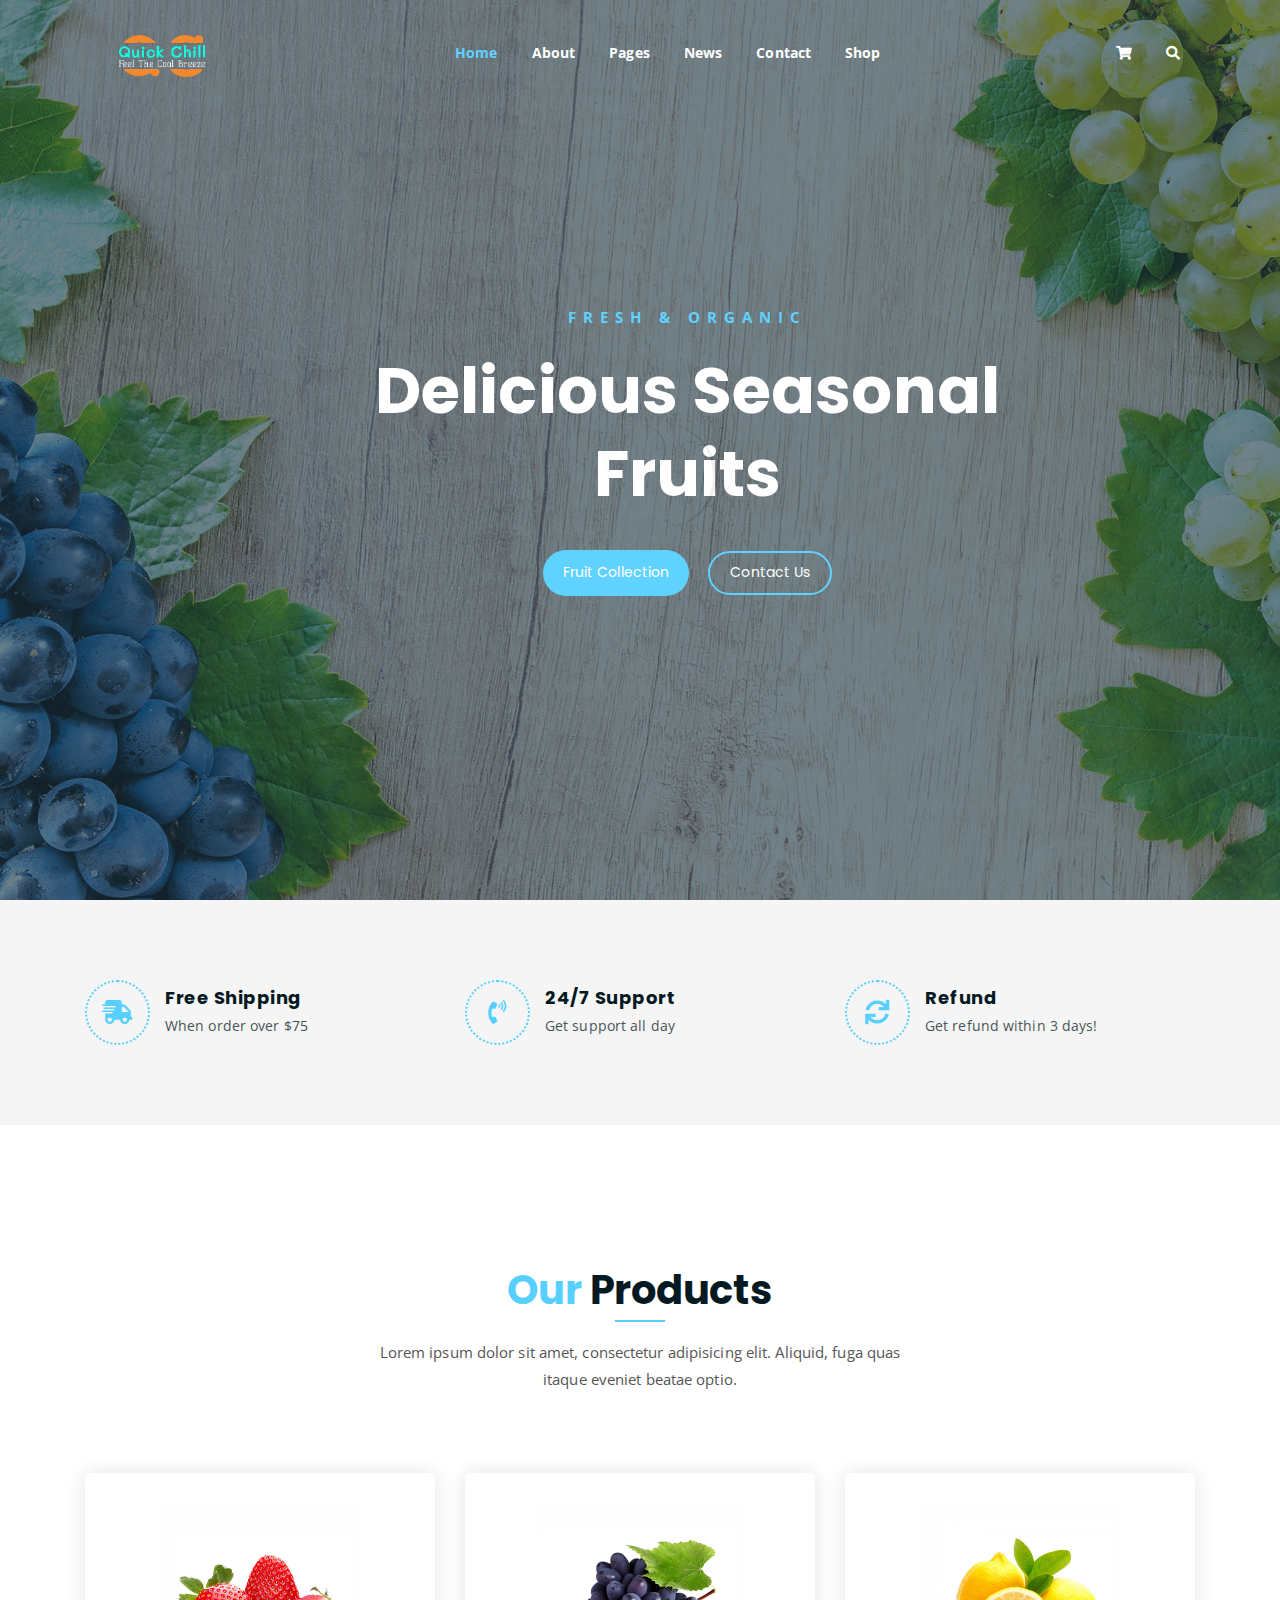
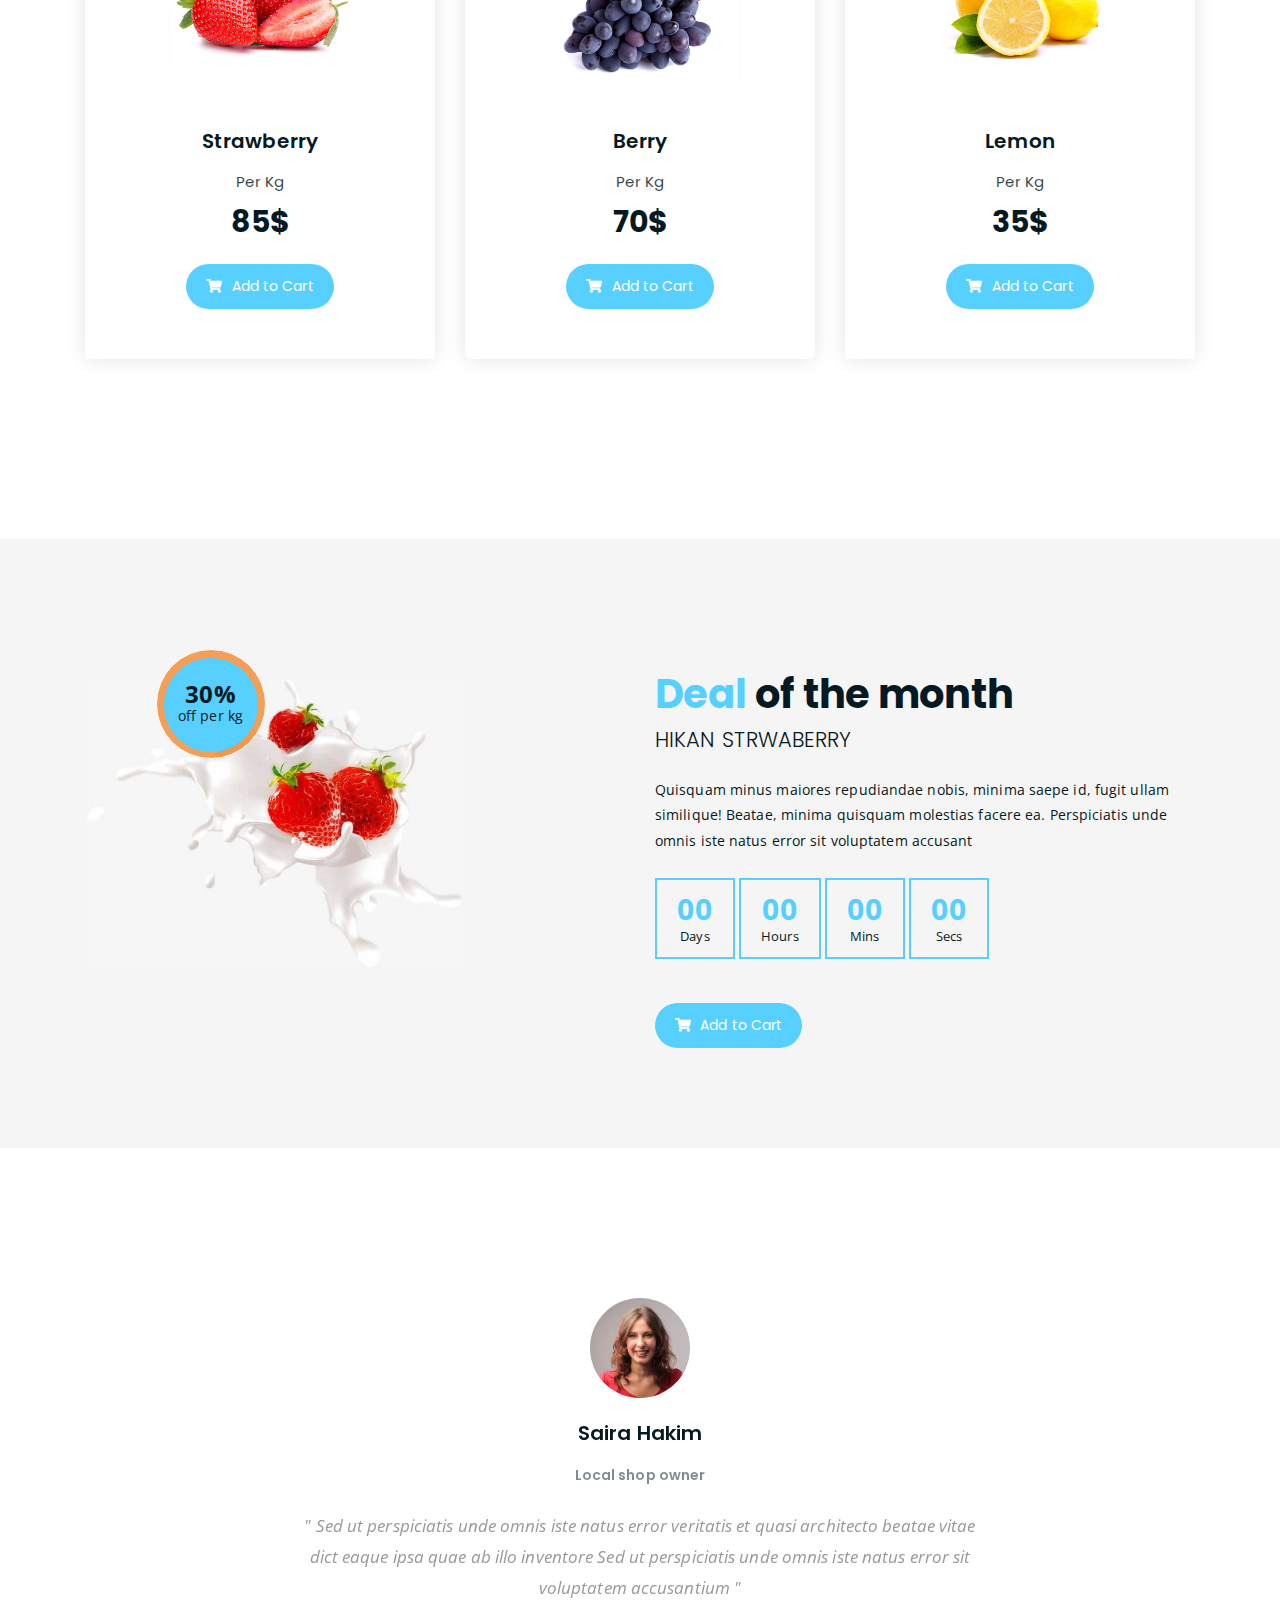
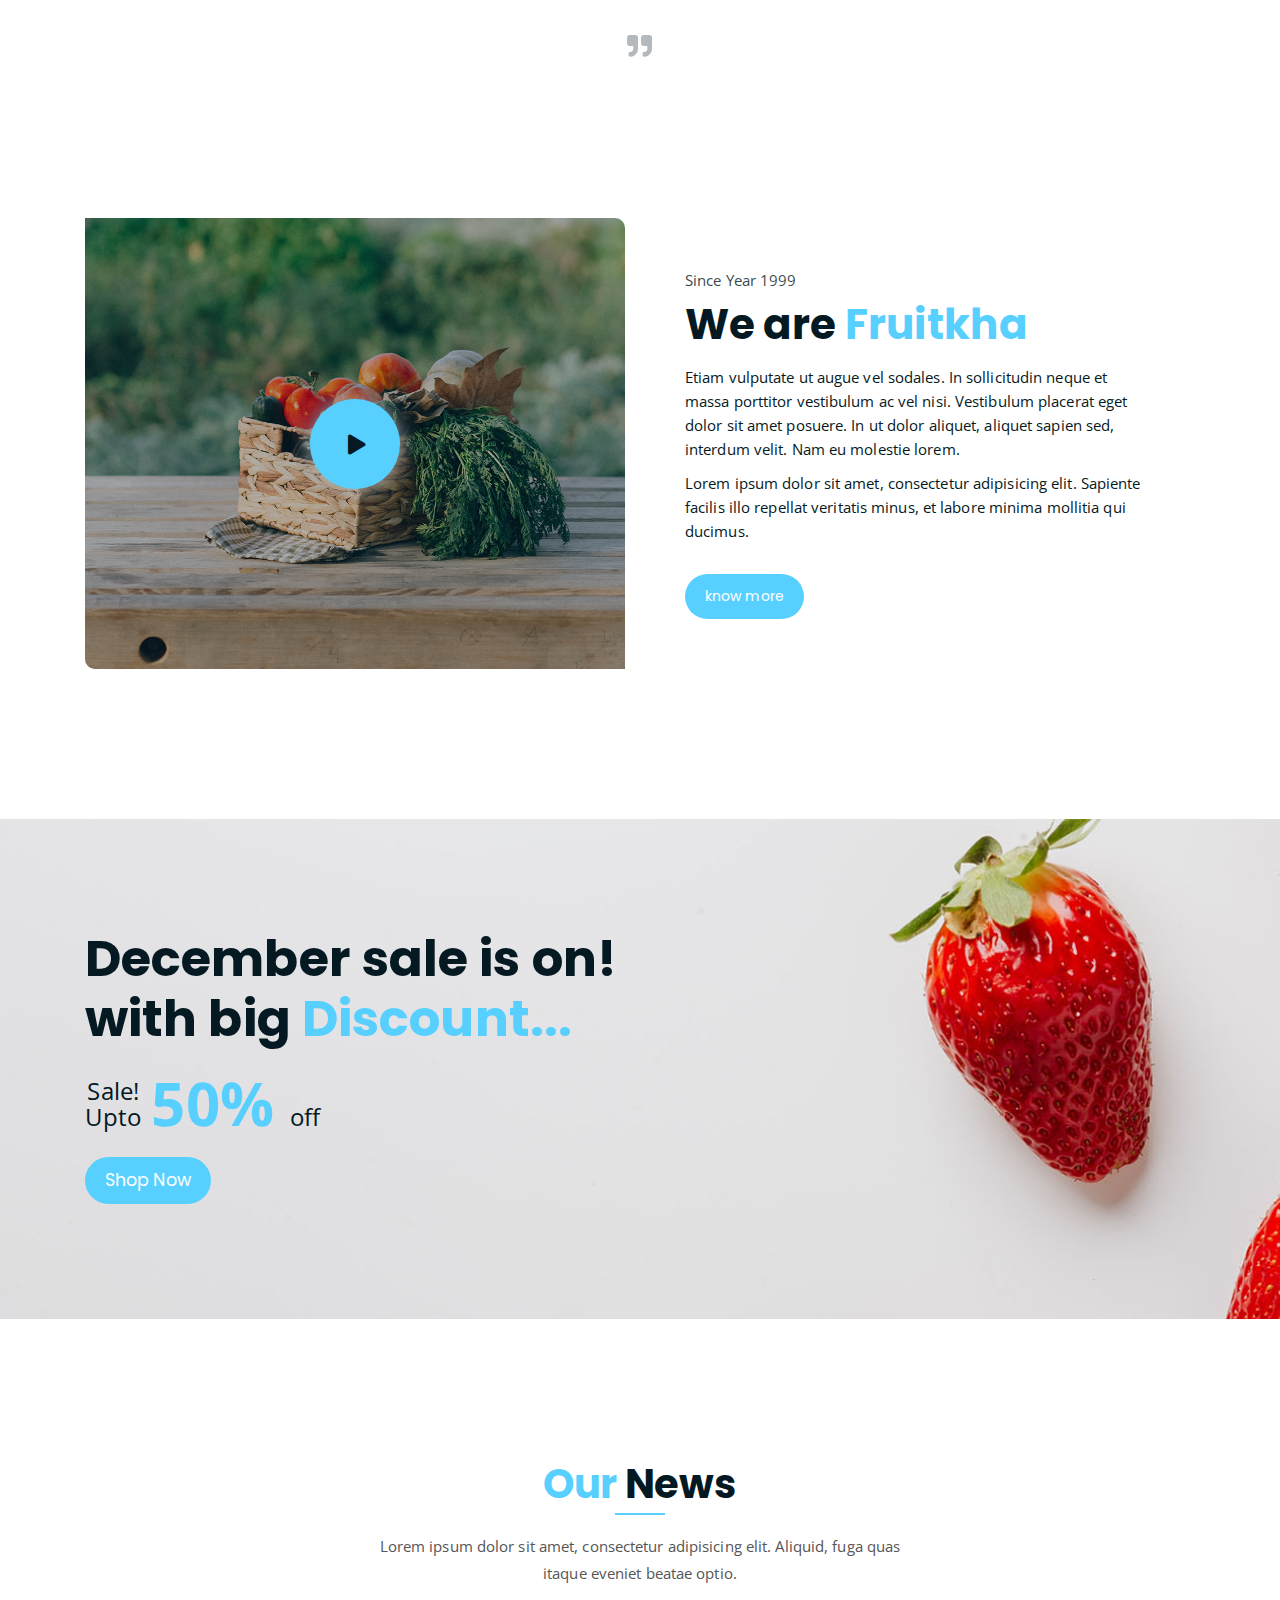
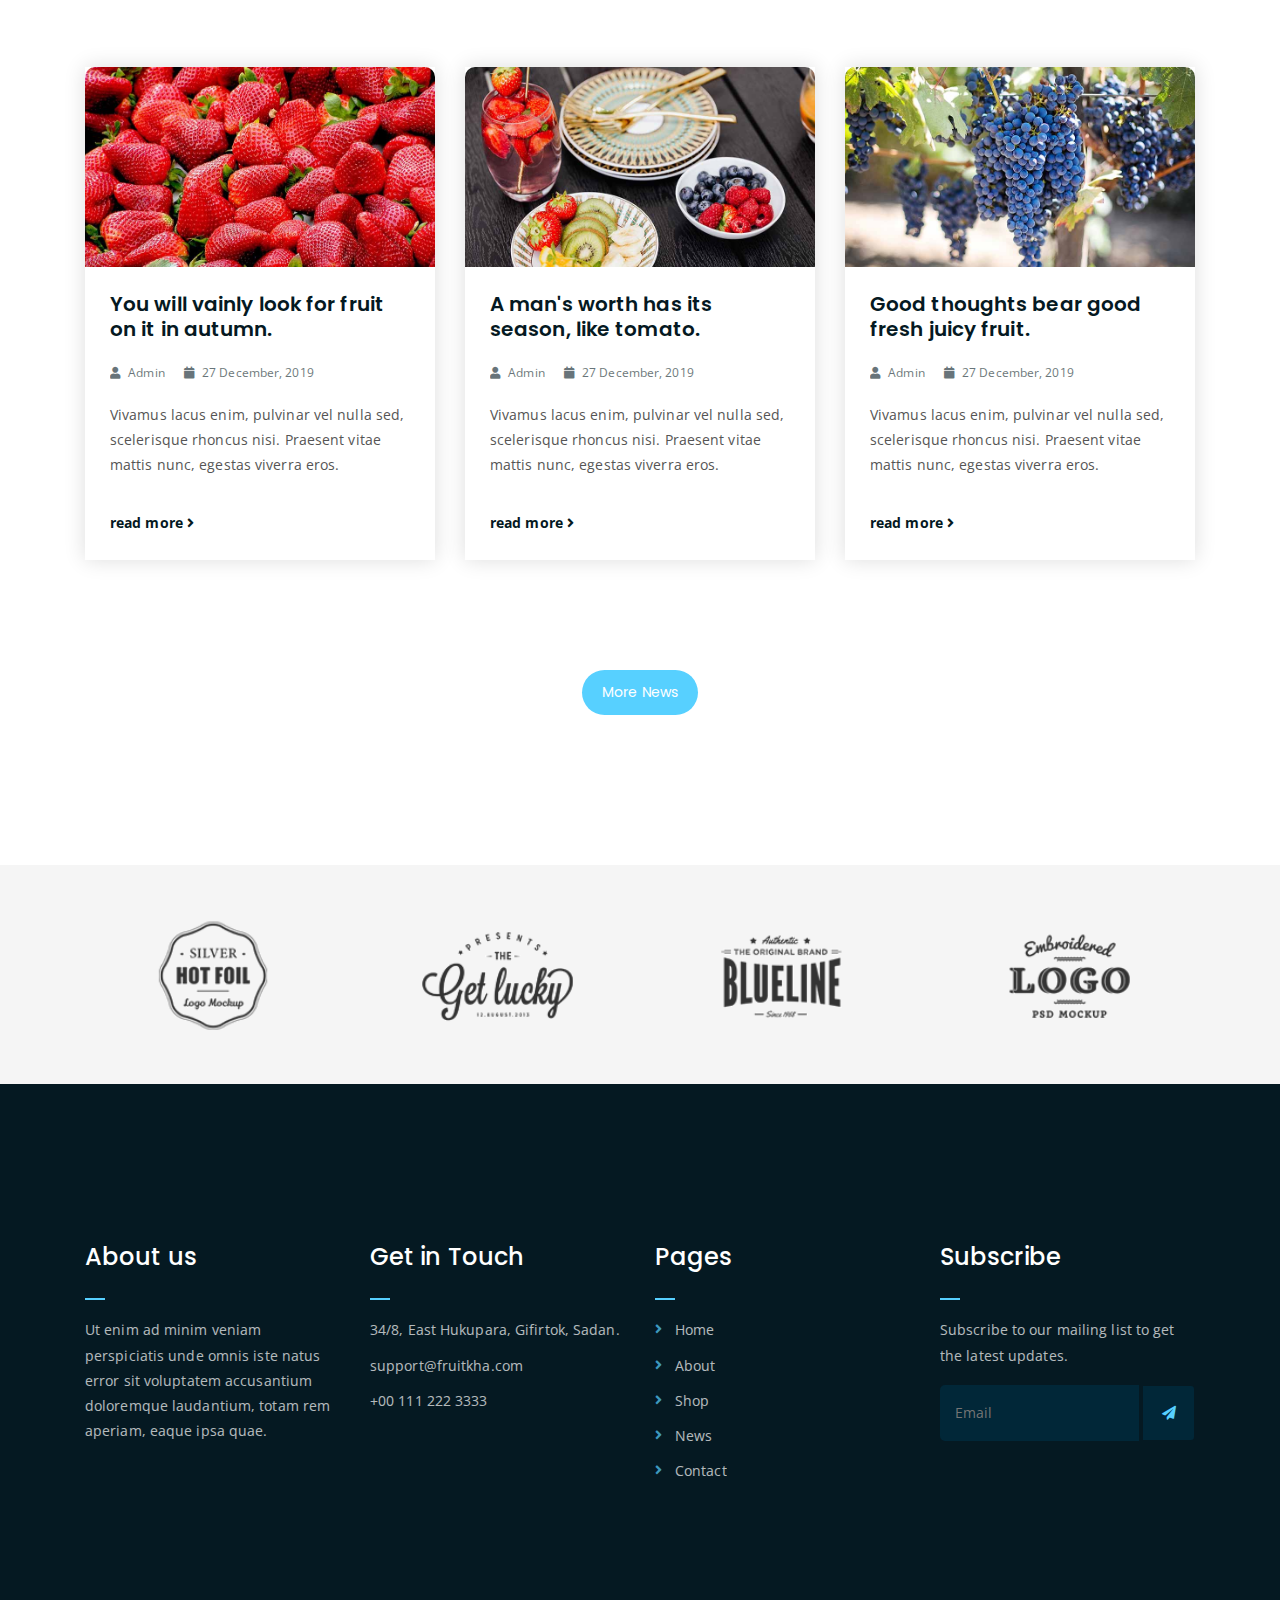
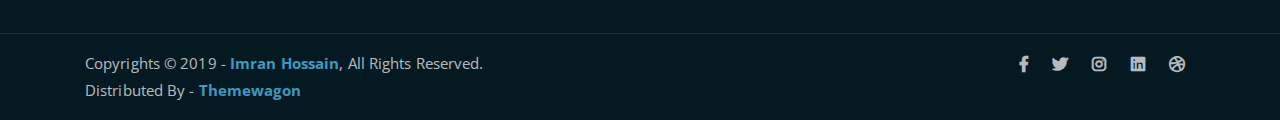
==== index.html @ 1dc97950 "first commit" ====
<!DOCTYPE html>
<html lang="en">
<head>
	<meta charset="UTF-8">
	<meta http-equiv="X-UA-Compatible" content="IE=edge">
	<meta name="viewport" content="width=device-width, initial-scale=1">
	<meta name="description" content="Responsive Bootstrap4 Shop Template, Created by Imran Hossain from https://imransdesign.com/">

	<!-- title -->
	<title>Fruitkha</title>

	<!-- favicon -->
	<link rel="shortcut icon" type="image/png" href="assets/img/favicon.png">
	<!-- google font -->
	<link href="https://fonts.googleapis.com/css?family=Open+Sans:300,400,700" rel="stylesheet">
	<link href="https://fonts.googleapis.com/css?family=Poppins:400,700&display=swap" rel="stylesheet">
	<!-- fontawesome -->
	<link rel="stylesheet" href="assets/css/all.min.css">
	<!-- bootstrap -->
	<link rel="stylesheet" href="assets/bootstrap/css/bootstrap.min.css">
	<!-- owl carousel -->
	<link rel="stylesheet" href="assets/css/owl.carousel.css">
	<!-- magnific popup -->
	<link rel="stylesheet" href="assets/css/magnific-popup.css">
	<!-- animate css -->
	<link rel="stylesheet" href="assets/css/animate.css">
	<!-- mean menu css -->
	<link rel="stylesheet" href="assets/css/meanmenu.min.css">
	<!-- main style -->
	<link rel="stylesheet" href="assets/css/main.css">
	<!-- responsive -->
	<link rel="stylesheet" href="assets/css/responsive.css">

</head>
<body>
	
	<!--PreLoader-->
    <div class="loader">
        <div class="loader-inner">
            <div class="circle"></div>
        </div>
    </div>
    <!--PreLoader Ends-->
	
	<!-- header -->
	<div class="top-header-area" id="sticker">
		<div class="container">
			<div class="row">
				<div class="col-lg-12 col-sm-12 text-center">
					<div class="main-menu-wrap">
						<!-- logo -->
						<div class="site-logo">
							<a href="index.html">
								<img src="assets/img/logo.png" alt="">
							</a>
						</div>
						<!-- logo -->

						<!-- menu start -->
						<nav class="main-menu">
							<ul>
								<li class="current-list-item"><a href="#">Home</a>
									<ul class="sub-menu">
										<li><a href="index.html">Static Home</a></li>
										<li><a href="index_2.html">Slider Home</a></li>
									</ul>
								</li>
								<li><a href="about.html">About</a></li>
								<li><a href="#">Pages</a>
									<ul class="sub-menu">
										<li><a href="404.html">404 page</a></li>
										<li><a href="about.html">About</a></li>
										<li><a href="cart.html">Cart</a></li>
										<li><a href="checkout.html">Check Out</a></li>
										<li><a href="contact.html">Contact</a></li>
										<li><a href="news.html">News</a></li>
										<li><a href="shop.html">Shop</a></li>
									</ul>
								</li>
								<li><a href="news.html">News</a>
									<ul class="sub-menu">
										<li><a href="news.html">News</a></li>
										<li><a href="single-news.html">Single News</a></li>
									</ul>
								</li>
								<li><a href="contact.html">Contact</a></li>
								<li><a href="shop.html">Shop</a>
									<ul class="sub-menu">
										<li><a href="shop.html">Shop</a></li>
										<li><a href="checkout.html">Check Out</a></li>
										<li><a href="single-product.html">Single Product</a></li>
										<li><a href="cart.html">Cart</a></li>
									</ul>
								</li>
								<li>
									<div class="header-icons">
										<a class="shopping-cart" href="cart.html"><i class="fas fa-shopping-cart"></i></a>
										<a class="mobile-hide search-bar-icon" href="#"><i class="fas fa-search"></i></a>
									</div>
								</li>
							</ul>
						</nav>
						<a class="mobile-show search-bar-icon" href="#"><i class="fas fa-search"></i></a>
						<div class="mobile-menu"></div>
						<!-- menu end -->
					</div>
				</div>
			</div>
		</div>
	</div>
	<!-- end header -->
	
	<!-- search area -->
	<div class="search-area">
		<div class="container">
			<div class="row">
				<div class="col-lg-12">
					<span class="close-btn"><i class="fas fa-window-close"></i></span>
					<div class="search-bar">
						<div class="search-bar-tablecell">
							<h3>Search For:</h3>
							<input type="text" placeholder="Keywords">
							<button type="submit">Search <i class="fas fa-search"></i></button>
						</div>
					</div>
				</div>
			</div>
		</div>
	</div>
	<!-- end search area -->

	<!-- hero area -->
	<div class="hero-area hero-bg">
		<div class="container">
			<div class="row">
				<div class="col-lg-9 offset-lg-2 text-center">
					<div class="hero-text">
						<div class="hero-text-tablecell">
							<p class="subtitle">Fresh & Organic</p>
							<h1>Delicious Seasonal Fruits</h1>
							<div class="hero-btns">
								<a href="shop.html" class="boxed-btn">Fruit Collection</a>
								<a href="contact.html" class="bordered-btn">Contact Us</a>
							</div>
						</div>
					</div>
				</div>
			</div>
		</div>
	</div>
	<!-- end hero area -->

	<!-- features list section -->
	<div class="list-section pt-80 pb-80">
		<div class="container">

			<div class="row">
				<div class="col-lg-4 col-md-6 mb-4 mb-lg-0">
					<div class="list-box d-flex align-items-center">
						<div class="list-icon">
							<i class="fas fa-shipping-fast"></i>
						</div>
						<div class="content">
							<h3>Free Shipping</h3>
							<p>When order over $75</p>
						</div>
					</div>
				</div>
				<div class="col-lg-4 col-md-6 mb-4 mb-lg-0">
					<div class="list-box d-flex align-items-center">
						<div class="list-icon">
							<i class="fas fa-phone-volume"></i>
						</div>
						<div class="content">
							<h3>24/7 Support</h3>
							<p>Get support all day</p>
						</div>
					</div>
				</div>
				<div class="col-lg-4 col-md-6">
					<div class="list-box d-flex justify-content-start align-items-center">
						<div class="list-icon">
							<i class="fas fa-sync"></i>
						</div>
						<div class="content">
							<h3>Refund</h3>
							<p>Get refund within 3 days!</p>
						</div>
					</div>
				</div>
			</div>

		</div>
	</div>
	<!-- end features list section -->

	<!-- product section -->
	<div class="product-section mt-150 mb-150">
		<div class="container">
			<div class="row">
				<div class="col-lg-8 offset-lg-2 text-center">
					<div class="section-title">	
						<h3><span class="orange-text">Our</span> Products</h3>
						<p>Lorem ipsum dolor sit amet, consectetur adipisicing elit. Aliquid, fuga quas itaque eveniet beatae optio.</p>
					</div>
				</div>
			</div>

			<div class="row">
				<div class="col-lg-4 col-md-6 text-center">
					<div class="single-product-item">
						<div class="product-image">
							<a href="single-product.html"><img src="assets/img/products/product-img-1.jpg" alt=""></a>
						</div>
						<h3>Strawberry</h3>
						<p class="product-price"><span>Per Kg</span> 85$ </p>
						<a href="cart.html" class="cart-btn"><i class="fas fa-shopping-cart"></i> Add to Cart</a>
					</div>
				</div>
				<div class="col-lg-4 col-md-6 text-center">
					<div class="single-product-item">
						<div class="product-image">
							<a href="single-product.html"><img src="assets/img/products/product-img-2.jpg" alt=""></a>
						</div>
						<h3>Berry</h3>
						<p class="product-price"><span>Per Kg</span> 70$ </p>
						<a href="cart.html" class="cart-btn"><i class="fas fa-shopping-cart"></i> Add to Cart</a>
					</div>
				</div>
				<div class="col-lg-4 col-md-6 offset-md-3 offset-lg-0 text-center">
					<div class="single-product-item">
						<div class="product-image">
							<a href="single-product.html"><img src="assets/img/products/product-img-3.jpg" alt=""></a>
						</div>
						<h3>Lemon</h3>
						<p class="product-price"><span>Per Kg</span> 35$ </p>
						<a href="cart.html" class="cart-btn"><i class="fas fa-shopping-cart"></i> Add to Cart</a>
					</div>
				</div>
			</div>
		</div>
	</div>
	<!-- end product section -->

	<!-- cart banner section -->
	<section class="cart-banner pt-100 pb-100">
    	<div class="container">
        	<div class="row clearfix">
            	<!--Image Column-->
            	<div class="image-column col-lg-6">
                	<div class="image">
                    	<div class="price-box">
                        	<div class="inner-price">
                                <span class="price">
                                    <strong>30%</strong> <br> off per kg
                                </span>
                            </div>
                        </div>
                    	<img src="assets/img/a.jpg" alt="">
                    </div>
                </div>
                <!--Content Column-->
                <div class="content-column col-lg-6">
					<h3><span class="orange-text">Deal</span> of the month</h3>
                    <h4>Hikan Strwaberry</h4>
                    <div class="text">Quisquam minus maiores repudiandae nobis, minima saepe id, fugit ullam similique! Beatae, minima quisquam molestias facere ea. Perspiciatis unde omnis iste natus error sit voluptatem accusant</div>
                    <!--Countdown Timer-->
                    <div class="time-counter"><div class="time-countdown clearfix" data-countdown="2020/2/01"><div class="counter-column"><div class="inner"><span class="count">00</span>Days</div></div> <div class="counter-column"><div class="inner"><span class="count">00</span>Hours</div></div>  <div class="counter-column"><div class="inner"><span class="count">00</span>Mins</div></div>  <div class="counter-column"><div class="inner"><span class="count">00</span>Secs</div></div></div></div>
                	<a href="cart.html" class="cart-btn mt-3"><i class="fas fa-shopping-cart"></i> Add to Cart</a>
                </div>
            </div>
        </div>
    </section>
    <!-- end cart banner section -->

	<!-- testimonail-section -->
	<div class="testimonail-section mt-150 mb-150">
		<div class="container">
			<div class="row">
				<div class="col-lg-10 offset-lg-1 text-center">
					<div class="testimonial-sliders">
						<div class="single-testimonial-slider">
							<div class="client-avater">
								<img src="assets/img/avaters/avatar1.png" alt="">
							</div>
							<div class="client-meta">
								<h3>Saira Hakim <span>Local shop owner</span></h3>
								<p class="testimonial-body">
									" Sed ut perspiciatis unde omnis iste natus error veritatis et  quasi architecto beatae vitae dict eaque ipsa quae ab illo inventore Sed ut perspiciatis unde omnis iste natus error sit voluptatem accusantium "
								</p>
								<div class="last-icon">
									<i class="fas fa-quote-right"></i>
								</div>
							</div>
						</div>
						<div class="single-testimonial-slider">
							<div class="client-avater">
								<img src="assets/img/avaters/avatar2.png" alt="">
							</div>
							<div class="client-meta">
								<h3>David Niph <span>Local shop owner</span></h3>
								<p class="testimonial-body">
									" Sed ut perspiciatis unde omnis iste natus error veritatis et  quasi architecto beatae vitae dict eaque ipsa quae ab illo inventore Sed ut perspiciatis unde omnis iste natus error sit voluptatem accusantium "
								</p>
								<div class="last-icon">
									<i class="fas fa-quote-right"></i>
								</div>
							</div>
						</div>
						<div class="single-testimonial-slider">
							<div class="client-avater">
								<img src="assets/img/avaters/avatar3.png" alt="">
							</div>
							<div class="client-meta">
								<h3>Jacob Sikim <span>Local shop owner</span></h3>
								<p class="testimonial-body">
									" Sed ut perspiciatis unde omnis iste natus error veritatis et  quasi architecto beatae vitae dict eaque ipsa quae ab illo inventore Sed ut perspiciatis unde omnis iste natus error sit voluptatem accusantium "
								</p>
								<div class="last-icon">
									<i class="fas fa-quote-right"></i>
								</div>
							</div>
						</div>
					</div>
				</div>
			</div>
		</div>
	</div>
	<!-- end testimonail-section -->
	
	<!-- advertisement section -->
	<div class="abt-section mb-150">
		<div class="container">
			<div class="row">
				<div class="col-lg-6 col-md-12">
					<div class="abt-bg">
						<a href="https://www.youtube.com/watch?v=DBLlFWYcIGQ" class="video-play-btn popup-youtube"><i class="fas fa-play"></i></a>
					</div>
				</div>
				<div class="col-lg-6 col-md-12">
					<div class="abt-text">
						<p class="top-sub">Since Year 1999</p>
						<h2>We are <span class="orange-text">Fruitkha</span></h2>
						<p>Etiam vulputate ut augue vel sodales. In sollicitudin neque et massa porttitor vestibulum ac vel nisi. Vestibulum placerat eget dolor sit amet posuere. In ut dolor aliquet, aliquet sapien sed, interdum velit. Nam eu molestie lorem.</p>
						<p>Lorem ipsum dolor sit amet, consectetur adipisicing elit. Sapiente facilis illo repellat veritatis minus, et labore minima mollitia qui ducimus.</p>
						<a href="about.html" class="boxed-btn mt-4">know more</a>
					</div>
				</div>
			</div>
		</div>
	</div>
	<!-- end advertisement section -->
	
	<!-- shop banner -->
	<section class="shop-banner">
    	<div class="container">
        	<h3>December sale is on! <br> with big <span class="orange-text">Discount...</span></h3>
            <div class="sale-percent"><span>Sale! <br> Upto</span>50% <span>off</span></div>
            <a href="shop.html" class="cart-btn btn-lg">Shop Now</a>
        </div>
    </section>
	<!-- end shop banner -->

	<!-- latest news -->
	<div class="latest-news pt-150 pb-150">
		<div class="container">

			<div class="row">
				<div class="col-lg-8 offset-lg-2 text-center">
					<div class="section-title">	
						<h3><span class="orange-text">Our</span> News</h3>
						<p>Lorem ipsum dolor sit amet, consectetur adipisicing elit. Aliquid, fuga quas itaque eveniet beatae optio.</p>
					</div>
				</div>
			</div>

			<div class="row">
				<div class="col-lg-4 col-md-6">
					<div class="single-latest-news">
						<a href="single-news.html"><div class="latest-news-bg news-bg-1"></div></a>
						<div class="news-text-box">
							<h3><a href="single-news.html">You will vainly look for fruit on it in autumn.</a></h3>
							<p class="blog-meta">
								<span class="author"><i class="fas fa-user"></i> Admin</span>
								<span class="date"><i class="fas fa-calendar"></i> 27 December, 2019</span>
							</p>
							<p class="excerpt">Vivamus lacus enim, pulvinar vel nulla sed, scelerisque rhoncus nisi. Praesent vitae mattis nunc, egestas viverra eros.</p>
							<a href="single-news.html" class="read-more-btn">read more <i class="fas fa-angle-right"></i></a>
						</div>
					</div>
				</div>
				<div class="col-lg-4 col-md-6">
					<div class="single-latest-news">
						<a href="single-news.html"><div class="latest-news-bg news-bg-2"></div></a>
						<div class="news-text-box">
							<h3><a href="single-news.html">A man's worth has its season, like tomato.</a></h3>
							<p class="blog-meta">
								<span class="author"><i class="fas fa-user"></i> Admin</span>
								<span class="date"><i class="fas fa-calendar"></i> 27 December, 2019</span>
							</p>
							<p class="excerpt">Vivamus lacus enim, pulvinar vel nulla sed, scelerisque rhoncus nisi. Praesent vitae mattis nunc, egestas viverra eros.</p>
							<a href="single-news.html" class="read-more-btn">read more <i class="fas fa-angle-right"></i></a>
						</div>
					</div>
				</div>
				<div class="col-lg-4 col-md-6 offset-md-3 offset-lg-0">
					<div class="single-latest-news">
						<a href="single-news.html"><div class="latest-news-bg news-bg-3"></div></a>
						<div class="news-text-box">
							<h3><a href="single-news.html">Good thoughts bear good fresh juicy fruit.</a></h3>
							<p class="blog-meta">
								<span class="author"><i class="fas fa-user"></i> Admin</span>
								<span class="date"><i class="fas fa-calendar"></i> 27 December, 2019</span>
							</p>
							<p class="excerpt">Vivamus lacus enim, pulvinar vel nulla sed, scelerisque rhoncus nisi. Praesent vitae mattis nunc, egestas viverra eros.</p>
							<a href="single-news.html" class="read-more-btn">read more <i class="fas fa-angle-right"></i></a>
						</div>
					</div>
				</div>
			</div>
			<div class="row">
				<div class="col-lg-12 text-center">
					<a href="news.html" class="boxed-btn">More News</a>
				</div>
			</div>
		</div>
	</div>
	<!-- end latest news -->

	<!-- logo carousel -->
	<div class="logo-carousel-section">
		<div class="container">
			<div class="row">
				<div class="col-lg-12">
					<div class="logo-carousel-inner">
						<div class="single-logo-item">
							<img src="assets/img/company-logos/1.png" alt="">
						</div>
						<div class="single-logo-item">
							<img src="assets/img/company-logos/2.png" alt="">
						</div>
						<div class="single-logo-item">
							<img src="assets/img/company-logos/3.png" alt="">
						</div>
						<div class="single-logo-item">
							<img src="assets/img/company-logos/4.png" alt="">
						</div>
						<div class="single-logo-item">
							<img src="assets/img/company-logos/5.png" alt="">
						</div>
					</div>
				</div>
			</div>
		</div>
	</div>
	<!-- end logo carousel -->

	<!-- footer -->
	<div class="footer-area">
		<div class="container">
			<div class="row">
				<div class="col-lg-3 col-md-6">
					<div class="footer-box about-widget">
						<h2 class="widget-title">About us</h2>
						<p>Ut enim ad minim veniam perspiciatis unde omnis iste natus error sit voluptatem accusantium doloremque laudantium, totam rem aperiam, eaque ipsa quae.</p>
					</div>
				</div>
				<div class="col-lg-3 col-md-6">
					<div class="footer-box get-in-touch">
						<h2 class="widget-title">Get in Touch</h2>
						<ul>
							<li>34/8, East Hukupara, Gifirtok, Sadan.</li>
							<li>support@fruitkha.com</li>
							<li>+00 111 222 3333</li>
						</ul>
					</div>
				</div>
				<div class="col-lg-3 col-md-6">
					<div class="footer-box pages">
						<h2 class="widget-title">Pages</h2>
						<ul>
							<li><a href="index.html">Home</a></li>
							<li><a href="about.html">About</a></li>
							<li><a href="services.html">Shop</a></li>
							<li><a href="news.html">News</a></li>
							<li><a href="contact.html">Contact</a></li>
						</ul>
					</div>
				</div>
				<div class="col-lg-3 col-md-6">
					<div class="footer-box subscribe">
						<h2 class="widget-title">Subscribe</h2>
						<p>Subscribe to our mailing list to get the latest updates.</p>
						<form action="index.html">
							<input type="email" placeholder="Email">
							<button type="submit"><i class="fas fa-paper-plane"></i></button>
						</form>
					</div>
				</div>
			</div>
		</div>
	</div>
	<!-- end footer -->
	
	<!-- copyright -->
	<div class="copyright">
		<div class="container">
			<div class="row">
				<div class="col-lg-6 col-md-12">
					<p>Copyrights &copy; 2019 - <a href="https://imransdesign.com/">Imran Hossain</a>,  All Rights Reserved.<br>
						Distributed By - <a href="https://themewagon.com/">Themewagon</a>
					</p>
				</div>
				<div class="col-lg-6 text-right col-md-12">
					<div class="social-icons">
						<ul>
							<li><a href="#" target="_blank"><i class="fab fa-facebook-f"></i></a></li>
							<li><a href="#" target="_blank"><i class="fab fa-twitter"></i></a></li>
							<li><a href="#" target="_blank"><i class="fab fa-instagram"></i></a></li>
							<li><a href="#" target="_blank"><i class="fab fa-linkedin"></i></a></li>
							<li><a href="#" target="_blank"><i class="fab fa-dribbble"></i></a></li>
						</ul>
					</div>
				</div>
			</div>
		</div>
	</div>
	<!-- end copyright -->
	
	<!-- jquery -->
	<script src="assets/js/jquery-1.11.3.min.js"></script>
	<!-- bootstrap -->
	<script src="assets/bootstrap/js/bootstrap.min.js"></script>
	<!-- count down -->
	<script src="assets/js/jquery.countdown.js"></script>
	<!-- isotope -->
	<script src="assets/js/jquery.isotope-3.0.6.min.js"></script>
	<!-- waypoints -->
	<script src="assets/js/waypoints.js"></script>
	<!-- owl carousel -->
	<script src="assets/js/owl.carousel.min.js"></script>
	<!-- magnific popup -->
	<script src="assets/js/jquery.magnific-popup.min.js"></script>
	<!-- mean menu -->
	<script src="assets/js/jquery.meanmenu.min.js"></script>
	<!-- sticker js -->
	<script src="assets/js/sticker.js"></script>
	<!-- main js -->
	<script src="assets/js/main.js"></script>

</body>
</html>
---- assets/css/all.min.css ----
.fa,.fab,.fal,.far,.fas{-moz-osx-font-smoothing:grayscale;-webkit-font-smoothing:antialiased;display:inline-block;font-style:normal;font-variant:normal;text-rendering:auto;line-height:1}.fa-lg{font-size:1.33333em;line-height:.75em;vertical-align:-.0667em}.fa-xs{font-size:.75em}.fa-sm{font-size:.875em}.fa-1x{font-size:1em}.fa-2x{font-size:2em}.fa-3x{font-size:3em}.fa-4x{font-size:4em}.fa-5x{font-size:5em}.fa-6x{font-size:6em}.fa-7x{font-size:7em}.fa-8x{font-size:8em}.fa-9x{font-size:9em}.fa-10x{font-size:10em}.fa-fw{text-align:center;width:1.25em}.fa-ul{list-style-type:none;margin-left:2.5em;padding-left:0}.fa-ul>li{position:relative}.fa-li{left:-2em;position:absolute;text-align:center;width:2em;line-height:inherit}.fa-border{border:.08em solid #eee;border-radius:.1em;padding:.2em .25em .15em}.fa-pull-left{float:left}.fa-pull-right{float:right}.fa.fa-pull-left,.fab.fa-pull-left,.fal.fa-pull-left,.far.fa-pull-left,.fas.fa-pull-left{margin-right:.3em}.fa.fa-pull-right,.fab.fa-pull-right,.fal.fa-pull-right,.far.fa-pull-right,.fas.fa-pull-right{margin-left:.3em}.fa-spin{animation:fa-spin 2s infinite linear}.fa-pulse{animation:fa-spin 1s infinite steps(8)}@keyframes fa-spin{0%{transform:rotate(0deg)}to{transform:rotate(1turn)}}.fa-rotate-90{-ms-filter:"progid:DXImageTransform.Microsoft.BasicImage(rotation=1)";transform:rotate(90deg)}.fa-rotate-180{-ms-filter:"progid:DXImageTransform.Microsoft.BasicImage(rotation=2)";transform:rotate(180deg)}.fa-rotate-270{-ms-filter:"progid:DXImageTransform.Microsoft.BasicImage(rotation=3)";transform:rotate(270deg)}.fa-flip-horizontal{-ms-filter:"progid:DXImageTransform.Microsoft.BasicImage(rotation=0, mirror=1)";transform:scaleX(-1)}.fa-flip-vertical{transform:scaleY(-1)}.fa-flip-horizontal.fa-flip-vertical,.fa-flip-vertical{-ms-filter:"progid:DXImageTransform.Microsoft.BasicImage(rotation=2, mirror=1)"}.fa-flip-horizontal.fa-flip-vertical{transform:scale(-1)}:root .fa-flip-horizontal,:root .fa-flip-vertical,:root .fa-rotate-90,:root .fa-rotate-180,:root .fa-rotate-270{filter:none}.fa-stack{display:inline-block;height:2em;line-height:2em;position:relative;vertical-align:middle;width:2.5em}.fa-stack-1x,.fa-stack-2x{left:0;position:absolute;text-align:center;width:100%}.fa-stack-1x{line-height:inherit}.fa-stack-2x{font-size:2em}.fa-inverse{color:#fff}.fa-500px:before{content:"\f26e"}.fa-accessible-icon:before{content:"\f368"}.fa-accusoft:before{content:"\f369"}.fa-acquisitions-incorporated:before{content:"\f6af"}.fa-ad:before{content:"\f641"}.fa-address-book:before{content:"\f2b9"}.fa-address-card:before{content:"\f2bb"}.fa-adjust:before{content:"\f042"}.fa-adn:before{content:"\f170"}.fa-adobe:before{content:"\f778"}.fa-adversal:before{content:"\f36a"}.fa-affiliatetheme:before{content:"\f36b"}.fa-air-freshener:before{content:"\f5d0"}.fa-algolia:before{content:"\f36c"}.fa-align-center:before{content:"\f037"}.fa-align-justify:before{content:"\f039"}.fa-align-left:before{content:"\f036"}.fa-align-right:before{content:"\f038"}.fa-alipay:before{content:"\f642"}.fa-allergies:before{content:"\f461"}.fa-amazon:before{content:"\f270"}.fa-amazon-pay:before{content:"\f42c"}.fa-ambulance:before{content:"\f0f9"}.fa-american-sign-language-interpreting:before{content:"\f2a3"}.fa-amilia:before{content:"\f36d"}.fa-anchor:before{content:"\f13d"}.fa-android:before{content:"\f17b"}.fa-angellist:before{content:"\f209"}.fa-angle-double-down:before{content:"\f103"}.fa-angle-double-left:before{content:"\f100"}.fa-angle-double-right:before{content:"\f101"}.fa-angle-double-up:before{content:"\f102"}.fa-angle-down:before{content:"\f107"}.fa-angle-left:before{content:"\f104"}.fa-angle-right:before{content:"\f105"}.fa-angle-up:before{content:"\f106"}.fa-angry:before{content:"\f556"}.fa-angrycreative:before{content:"\f36e"}.fa-angular:before{content:"\f420"}.fa-ankh:before{content:"\f644"}.fa-app-store:before{content:"\f36f"}.fa-app-store-ios:before{content:"\f370"}.fa-apper:before{content:"\f371"}.fa-apple:before{content:"\f179"}.fa-apple-alt:before{content:"\f5d1"}.fa-apple-pay:before{content:"\f415"}.fa-archive:before{content:"\f187"}.fa-archway:before{content:"\f557"}.fa-arrow-alt-circle-down:before{content:"\f358"}.fa-arrow-alt-circle-left:before{content:"\f359"}.fa-arrow-alt-circle-right:before{content:"\f35a"}.fa-arrow-alt-circle-up:before{content:"\f35b"}.fa-arrow-circle-down:before{content:"\f0ab"}.fa-arrow-circle-left:before{content:"\f0a8"}.fa-arrow-circle-right:before{content:"\f0a9"}.fa-arrow-circle-up:before{content:"\f0aa"}.fa-arrow-down:before{content:"\f063"}.fa-arrow-left:before{content:"\f060"}.fa-arrow-right:before{content:"\f061"}.fa-arrow-up:before{content:"\f062"}.fa-arrows-alt:before{content:"\f0b2"}.fa-arrows-alt-h:before{content:"\f337"}.fa-arrows-alt-v:before{content:"\f338"}.fa-artstation:before{content:"\f77a"}.fa-assistive-listening-systems:before{content:"\f2a2"}.fa-asterisk:before{content:"\f069"}.fa-asymmetrik:before{content:"\f372"}.fa-at:before{content:"\f1fa"}.fa-atlas:before{content:"\f558"}.fa-atlassian:before{content:"\f77b"}.fa-atom:before{content:"\f5d2"}.fa-audible:before{content:"\f373"}.fa-audio-description:before{content:"\f29e"}.fa-autoprefixer:before{content:"\f41c"}.fa-avianex:before{content:"\f374"}.fa-aviato:before{content:"\f421"}.fa-award:before{content:"\f559"}.fa-aws:before{content:"\f375"}.fa-baby:before{content:"\f77c"}.fa-baby-carriage:before{content:"\f77d"}.fa-backspace:before{content:"\f55a"}.fa-backward:before{content:"\f04a"}.fa-balance-scale:before{content:"\f24e"}.fa-ban:before{content:"\f05e"}.fa-band-aid:before{content:"\f462"}.fa-bandcamp:before{content:"\f2d5"}.fa-barcode:before{content:"\f02a"}.fa-bars:before{content:"\f0c9"}.fa-baseball-ball:before{content:"\f433"}.fa-basketball-ball:before{content:"\f434"}.fa-bath:before{content:"\f2cd"}.fa-battery-empty:before{content:"\f244"}.fa-battery-full:before{content:"\f240"}.fa-battery-half:before{content:"\f242"}.fa-battery-quarter:before{content:"\f243"}.fa-battery-three-quarters:before{content:"\f241"}.fa-bed:before{content:"\f236"}.fa-beer:before{content:"\f0fc"}.fa-behance:before{content:"\f1b4"}.fa-behance-square:before{content:"\f1b5"}.fa-bell:before{content:"\f0f3"}.fa-bell-slash:before{content:"\f1f6"}.fa-bezier-curve:before{content:"\f55b"}.fa-bible:before{content:"\f647"}.fa-bicycle:before{content:"\f206"}.fa-bimobject:before{content:"\f378"}.fa-binoculars:before{content:"\f1e5"}.fa-biohazard:before{content:"\f780"}.fa-birthday-cake:before{content:"\f1fd"}.fa-bitbucket:before{content:"\f171"}.fa-bitcoin:before{content:"\f379"}.fa-bity:before{content:"\f37a"}.fa-black-tie:before{content:"\f27e"}.fa-blackberry:before{content:"\f37b"}.fa-blender:before{content:"\f517"}.fa-blender-phone:before{content:"\f6b6"}.fa-blind:before{content:"\f29d"}.fa-blog:before{content:"\f781"}.fa-blogger:before{content:"\f37c"}.fa-blogger-b:before{content:"\f37d"}.fa-bluetooth:before{content:"\f293"}.fa-bluetooth-b:before{content:"\f294"}.fa-bold:before{content:"\f032"}.fa-bolt:before{content:"\f0e7"}.fa-bomb:before{content:"\f1e2"}.fa-bone:before{content:"\f5d7"}.fa-bong:before{content:"\f55c"}.fa-book:before{content:"\f02d"}.fa-book-dead:before{content:"\f6b7"}.fa-book-open:before{content:"\f518"}.fa-book-reader:before{content:"\f5da"}.fa-bookmark:before{content:"\f02e"}.fa-bowling-ball:before{content:"\f436"}.fa-box:before{content:"\f466"}.fa-box-open:before{content:"\f49e"}.fa-boxes:before{content:"\f468"}.fa-braille:before{content:"\f2a1"}.fa-brain:before{content:"\f5dc"}.fa-briefcase:before{content:"\f0b1"}.fa-briefcase-medical:before{content:"\f469"}.fa-broadcast-tower:before{content:"\f519"}.fa-broom:before{content:"\f51a"}.fa-brush:before{content:"\f55d"}.fa-btc:before{content:"\f15a"}.fa-bug:before{content:"\f188"}.fa-building:before{content:"\f1ad"}.fa-bullhorn:before{content:"\f0a1"}.fa-bullseye:before{content:"\f140"}.fa-burn:before{content:"\f46a"}.fa-buromobelexperte:before{content:"\f37f"}.fa-bus:before{content:"\f207"}.fa-bus-alt:before{content:"\f55e"}.fa-business-time:before{content:"\f64a"}.fa-buysellads:before{content:"\f20d"}.fa-calculator:before{content:"\f1ec"}.fa-calendar:before{content:"\f133"}.fa-calendar-alt:before{content:"\f073"}.fa-calendar-check:before{content:"\f274"}.fa-calendar-day:before{content:"\f783"}.fa-calendar-minus:before{content:"\f272"}.fa-calendar-plus:before{content:"\f271"}.fa-calendar-times:before{content:"\f273"}.fa-calendar-week:before{content:"\f784"}.fa-camera:before{content:"\f030"}.fa-camera-retro:before{content:"\f083"}.fa-campground:before{content:"\f6bb"}.fa-canadian-maple-leaf:before{content:"\f785"}.fa-candy-cane:before{content:"\f786"}.fa-cannabis:before{content:"\f55f"}.fa-capsules:before{content:"\f46b"}.fa-car:before{content:"\f1b9"}.fa-car-alt:before{content:"\f5de"}.fa-car-battery:before{content:"\f5df"}.fa-car-crash:before{content:"\f5e1"}.fa-car-side:before{content:"\f5e4"}.fa-caret-down:before{content:"\f0d7"}.fa-caret-left:before{content:"\f0d9"}.fa-caret-right:before{content:"\f0da"}.fa-caret-square-down:before{content:"\f150"}.fa-caret-square-left:before{content:"\f191"}.fa-caret-square-right:before{content:"\f152"}.fa-caret-square-up:before{content:"\f151"}.fa-caret-up:before{content:"\f0d8"}.fa-carrot:before{content:"\f787"}.fa-cart-arrow-down:before{content:"\f218"}.fa-cart-plus:before{content:"\f217"}.fa-cash-register:before{content:"\f788"}.fa-cat:before{content:"\f6be"}.fa-cc-amazon-pay:before{content:"\f42d"}.fa-cc-amex:before{content:"\f1f3"}.fa-cc-apple-pay:before{content:"\f416"}.fa-cc-diners-club:before{content:"\f24c"}.fa-cc-discover:before{content:"\f1f2"}.fa-cc-jcb:before{content:"\f24b"}.fa-cc-mastercard:before{content:"\f1f1"}.fa-cc-paypal:before{content:"\f1f4"}.fa-cc-stripe:before{content:"\f1f5"}.fa-cc-visa:before{content:"\f1f0"}.fa-centercode:before{content:"\f380"}.fa-centos:before{content:"\f789"}.fa-certificate:before{content:"\f0a3"}.fa-chair:before{content:"\f6c0"}.fa-chalkboard:before{content:"\f51b"}.fa-chalkboard-teacher:before{content:"\f51c"}.fa-charging-station:before{content:"\f5e7"}.fa-chart-area:before{content:"\f1fe"}.fa-chart-bar:before{content:"\f080"}.fa-chart-line:before{content:"\f201"}.fa-chart-pie:before{content:"\f200"}.fa-check:before{content:"\f00c"}.fa-check-circle:before{content:"\f058"}.fa-check-double:before{content:"\f560"}.fa-check-square:before{content:"\f14a"}.fa-chess:before{content:"\f439"}.fa-chess-bishop:before{content:"\f43a"}.fa-chess-board:before{content:"\f43c"}.fa-chess-king:before{content:"\f43f"}.fa-chess-knight:before{content:"\f441"}.fa-chess-pawn:before{content:"\f443"}.fa-chess-queen:before{content:"\f445"}.fa-chess-rook:before{content:"\f447"}.fa-chevron-circle-down:before{content:"\f13a"}.fa-chevron-circle-left:before{content:"\f137"}.fa-chevron-circle-right:before{content:"\f138"}.fa-chevron-circle-up:before{content:"\f139"}.fa-chevron-down:before{content:"\f078"}.fa-chevron-left:before{content:"\f053"}.fa-chevron-right:before{content:"\f054"}.fa-chevron-up:before{content:"\f077"}.fa-child:before{content:"\f1ae"}.fa-chrome:before{content:"\f268"}.fa-church:before{content:"\f51d"}.fa-circle:before{content:"\f111"}.fa-circle-notch:before{content:"\f1ce"}.fa-city:before{content:"\f64f"}.fa-clipboard:before{content:"\f328"}.fa-clipboard-check:before{content:"\f46c"}.fa-clipboard-list:before{content:"\f46d"}.fa-clock:before{content:"\f017"}.fa-clone:before{content:"\f24d"}.fa-closed-captioning:before{content:"\f20a"}.fa-cloud:before{content:"\f0c2"}.fa-cloud-download-alt:before{content:"\f381"}.fa-cloud-meatball:before{content:"\f73b"}.fa-cloud-moon:before{content:"\f6c3"}.fa-cloud-moon-rain:before{content:"\f73c"}.fa-cloud-rain:before{content:"\f73d"}.fa-cloud-showers-heavy:before{content:"\f740"}.fa-cloud-sun:before{content:"\f6c4"}.fa-cloud-sun-rain:before{content:"\f743"}.fa-cloud-upload-alt:before{content:"\f382"}.fa-cloudscale:before{content:"\f383"}.fa-cloudsmith:before{content:"\f384"}.fa-cloudversify:before{content:"\f385"}.fa-cocktail:before{content:"\f561"}.fa-code:before{content:"\f121"}.fa-code-branch:before{content:"\f126"}.fa-codepen:before{content:"\f1cb"}.fa-codiepie:before{content:"\f284"}.fa-coffee:before{content:"\f0f4"}.fa-cog:before{content:"\f013"}.fa-cogs:before{content:"\f085"}.fa-coins:before{content:"\f51e"}.fa-columns:before{content:"\f0db"}.fa-comment:before{content:"\f075"}.fa-comment-alt:before{content:"\f27a"}.fa-comment-dollar:before{content:"\f651"}.fa-comment-dots:before{content:"\f4ad"}.fa-comment-slash:before{content:"\f4b3"}.fa-comments:before{content:"\f086"}.fa-comments-dollar:before{content:"\f653"}.fa-compact-disc:before{content:"\f51f"}.fa-compass:before{content:"\f14e"}.fa-compress:before{content:"\f066"}.fa-compress-arrows-alt:before{content:"\f78c"}.fa-concierge-bell:before{content:"\f562"}.fa-confluence:before{content:"\f78d"}.fa-connectdevelop:before{content:"\f20e"}.fa-contao:before{content:"\f26d"}.fa-cookie:before{content:"\f563"}.fa-cookie-bite:before{content:"\f564"}.fa-copy:before{content:"\f0c5"}.fa-copyright:before{content:"\f1f9"}.fa-couch:before{content:"\f4b8"}.fa-cpanel:before{content:"\f388"}.fa-creative-commons:before{content:"\f25e"}.fa-creative-commons-by:before{content:"\f4e7"}.fa-creative-commons-nc:before{content:"\f4e8"}.fa-creative-commons-nc-eu:before{content:"\f4e9"}.fa-creative-commons-nc-jp:before{content:"\f4ea"}.fa-creative-commons-nd:before{content:"\f4eb"}.fa-creative-commons-pd:before{content:"\f4ec"}.fa-creative-commons-pd-alt:before{content:"\f4ed"}.fa-creative-commons-remix:before{content:"\f4ee"}.fa-creative-commons-sa:before{content:"\f4ef"}.fa-creative-commons-sampling:before{content:"\f4f0"}.fa-creative-commons-sampling-plus:before{content:"\f4f1"}.fa-creative-commons-share:before{content:"\f4f2"}.fa-creative-commons-zero:before{content:"\f4f3"}.fa-credit-card:before{content:"\f09d"}.fa-critical-role:before{content:"\f6c9"}.fa-crop:before{content:"\f125"}.fa-crop-alt:before{content:"\f565"}.fa-cross:before{content:"\f654"}.fa-crosshairs:before{content:"\f05b"}.fa-crow:before{content:"\f520"}.fa-crown:before{content:"\f521"}.fa-css3:before{content:"\f13c"}.fa-css3-alt:before{content:"\f38b"}.fa-cube:before{content:"\f1b2"}.fa-cubes:before{content:"\f1b3"}.fa-cut:before{content:"\f0c4"}.fa-cuttlefish:before{content:"\f38c"}.fa-d-and-d:before{content:"\f38d"}.fa-d-and-d-beyond:before{content:"\f6ca"}.fa-dashcube:before{content:"\f210"}.fa-database:before{content:"\f1c0"}.fa-deaf:before{content:"\f2a4"}.fa-delicious:before{content:"\f1a5"}.fa-democrat:before{content:"\f747"}.fa-deploydog:before{content:"\f38e"}.fa-deskpro:before{content:"\f38f"}.fa-desktop:before{content:"\f108"}.fa-dev:before{content:"\f6cc"}.fa-deviantart:before{content:"\f1bd"}.fa-dharmachakra:before{content:"\f655"}.fa-dhl:before{content:"\f790"}.fa-diagnoses:before{content:"\f470"}.fa-diaspora:before{content:"\f791"}.fa-dice:before{content:"\f522"}.fa-dice-d20:before{content:"\f6cf"}.fa-dice-d6:before{content:"\f6d1"}.fa-dice-five:before{content:"\f523"}.fa-dice-four:before{content:"\f524"}.fa-dice-one:before{content:"\f525"}.fa-dice-six:before{content:"\f526"}.fa-dice-three:before{content:"\f527"}.fa-dice-two:before{content:"\f528"}.fa-digg:before{content:"\f1a6"}.fa-digital-ocean:before{content:"\f391"}.fa-digital-tachograph:before{content:"\f566"}.fa-directions:before{content:"\f5eb"}.fa-discord:before{content:"\f392"}.fa-discourse:before{content:"\f393"}.fa-divide:before{content:"\f529"}.fa-dizzy:before{content:"\f567"}.fa-dna:before{content:"\f471"}.fa-dochub:before{content:"\f394"}.fa-docker:before{content:"\f395"}.fa-dog:before{content:"\f6d3"}.fa-dollar-sign:before{content:"\f155"}.fa-dolly:before{content:"\f472"}.fa-dolly-flatbed:before{content:"\f474"}.fa-donate:before{content:"\f4b9"}.fa-door-closed:before{content:"\f52a"}.fa-door-open:before{content:"\f52b"}.fa-dot-circle:before{content:"\f192"}.fa-dove:before{content:"\f4ba"}.fa-download:before{content:"\f019"}.fa-draft2digital:before{content:"\f396"}.fa-drafting-compass:before{content:"\f568"}.fa-dragon:before{content:"\f6d5"}.fa-draw-polygon:before{content:"\f5ee"}.fa-dribbble:before{content:"\f17d"}.fa-dribbble-square:before{content:"\f397"}.fa-dropbox:before{content:"\f16b"}.fa-drum:before{content:"\f569"}.fa-drum-steelpan:before{content:"\f56a"}.fa-drumstick-bite:before{content:"\f6d7"}.fa-drupal:before{content:"\f1a9"}.fa-dumbbell:before{content:"\f44b"}.fa-dumpster:before{content:"\f793"}.fa-dumpster-fire:before{content:"\f794"}.fa-dungeon:before{content:"\f6d9"}.fa-dyalog:before{content:"\f399"}.fa-earlybirds:before{content:"\f39a"}.fa-ebay:before{content:"\f4f4"}.fa-edge:before{content:"\f282"}.fa-edit:before{content:"\f044"}.fa-eject:before{content:"\f052"}.fa-elementor:before{content:"\f430"}.fa-ellipsis-h:before{content:"\f141"}.fa-ellipsis-v:before{content:"\f142"}.fa-ello:before{content:"\f5f1"}.fa-ember:before{content:"\f423"}.fa-empire:before{content:"\f1d1"}.fa-envelope:before{content:"\f0e0"}.fa-envelope-open:before{content:"\f2b6"}.fa-envelope-open-text:before{content:"\f658"}.fa-envelope-square:before{content:"\f199"}.fa-envira:before{content:"\f299"}.fa-equals:before{content:"\f52c"}.fa-eraser:before{content:"\f12d"}.fa-erlang:before{content:"\f39d"}.fa-ethereum:before{content:"\f42e"}.fa-ethernet:before{content:"\f796"}.fa-etsy:before{content:"\f2d7"}.fa-euro-sign:before{content:"\f153"}.fa-exchange-alt:before{content:"\f362"}.fa-exclamation:before{content:"\f12a"}.fa-exclamation-circle:before{content:"\f06a"}.fa-exclamation-triangle:before{content:"\f071"}.fa-expand:before{content:"\f065"}.fa-expand-arrows-alt:before{content:"\f31e"}.fa-expeditedssl:before{content:"\f23e"}.fa-external-link-alt:before{content:"\f35d"}.fa-external-link-square-alt:before{content:"\f360"}.fa-eye:before{content:"\f06e"}.fa-eye-dropper:before{content:"\f1fb"}.fa-eye-slash:before{content:"\f070"}.fa-facebook:before{content:"\f09a"}.fa-facebook-f:before{content:"\f39e"}.fa-facebook-messenger:before{content:"\f39f"}.fa-facebook-square:before{content:"\f082"}.fa-fantasy-flight-games:before{content:"\f6dc"}.fa-fast-backward:before{content:"\f049"}.fa-fast-forward:before{content:"\f050"}.fa-fax:before{content:"\f1ac"}.fa-feather:before{content:"\f52d"}.fa-feather-alt:before{content:"\f56b"}.fa-fedex:before{content:"\f797"}.fa-fedora:before{content:"\f798"}.fa-female:before{content:"\f182"}.fa-fighter-jet:before{content:"\f0fb"}.fa-figma:before{content:"\f799"}.fa-file:before{content:"\f15b"}.fa-file-alt:before{content:"\f15c"}.fa-file-archive:before{content:"\f1c6"}.fa-file-audio:before{content:"\f1c7"}.fa-file-code:before{content:"\f1c9"}.fa-file-contract:before{content:"\f56c"}.fa-file-csv:before{content:"\f6dd"}.fa-file-download:before{content:"\f56d"}.fa-file-excel:before{content:"\f1c3"}.fa-file-export:before{content:"\f56e"}.fa-file-image:before{content:"\f1c5"}.fa-file-import:before{content:"\f56f"}.fa-file-invoice:before{content:"\f570"}.fa-file-invoice-dollar:before{content:"\f571"}.fa-file-medical:before{content:"\f477"}.fa-file-medical-alt:before{content:"\f478"}.fa-file-pdf:before{content:"\f1c1"}.fa-file-powerpoint:before{content:"\f1c4"}.fa-file-prescription:before{content:"\f572"}.fa-file-signature:before{content:"\f573"}.fa-file-upload:before{content:"\f574"}.fa-file-video:before{content:"\f1c8"}.fa-file-word:before{content:"\f1c2"}.fa-fill:before{content:"\f575"}.fa-fill-drip:before{content:"\f576"}.fa-film:before{content:"\f008"}.fa-filter:before{content:"\f0b0"}.fa-fingerprint:before{content:"\f577"}.fa-fire:before{content:"\f06d"}.fa-fire-alt:before{content:"\f7e4"}.fa-fire-extinguisher:before{content:"\f134"}.fa-firefox:before{content:"\f269"}.fa-first-aid:before{content:"\f479"}.fa-first-order:before{content:"\f2b0"}.fa-first-order-alt:before{content:"\f50a"}.fa-firstdraft:before{content:"\f3a1"}.fa-fish:before{content:"\f578"}.fa-fist-raised:before{content:"\f6de"}.fa-flag:before{content:"\f024"}.fa-flag-checkered:before{content:"\f11e"}.fa-flag-usa:before{content:"\f74d"}.fa-flask:before{content:"\f0c3"}.fa-flickr:before{content:"\f16e"}.fa-flipboard:before{content:"\f44d"}.fa-flushed:before{content:"\f579"}.fa-fly:before{content:"\f417"}.fa-folder:before{content:"\f07b"}.fa-folder-minus:before{content:"\f65d"}.fa-folder-open:before{content:"\f07c"}.fa-folder-plus:before{content:"\f65e"}.fa-font:before{content:"\f031"}.fa-font-awesome:before{content:"\f2b4"}.fa-font-awesome-alt:before{content:"\f35c"}.fa-font-awesome-flag:before{content:"\f425"}.fa-font-awesome-logo-full:before{content:"\f4e6"}.fa-fonticons:before{content:"\f280"}.fa-fonticons-fi:before{content:"\f3a2"}.fa-football-ball:before{content:"\f44e"}.fa-fort-awesome:before{content:"\f286"}.fa-fort-awesome-alt:before{content:"\f3a3"}.fa-forumbee:before{content:"\f211"}.fa-forward:before{content:"\f04e"}.fa-foursquare:before{content:"\f180"}.fa-free-code-camp:before{content:"\f2c5"}.fa-freebsd:before{content:"\f3a4"}.fa-frog:before{content:"\f52e"}.fa-frown:before{content:"\f119"}.fa-frown-open:before{content:"\f57a"}.fa-fulcrum:before{content:"\f50b"}.fa-funnel-dollar:before{content:"\f662"}.fa-futbol:before{content:"\f1e3"}.fa-galactic-republic:before{content:"\f50c"}.fa-galactic-senate:before{content:"\f50d"}.fa-gamepad:before{content:"\f11b"}.fa-gas-pump:before{content:"\f52f"}.fa-gavel:before{content:"\f0e3"}.fa-gem:before{content:"\f3a5"}.fa-genderless:before{content:"\f22d"}.fa-get-pocket:before{content:"\f265"}.fa-gg:before{content:"\f260"}.fa-gg-circle:before{content:"\f261"}.fa-ghost:before{content:"\f6e2"}.fa-gift:before{content:"\f06b"}.fa-gifts:before{content:"\f79c"}.fa-git:before{content:"\f1d3"}.fa-git-square:before{content:"\f1d2"}.fa-github:before{content:"\f09b"}.fa-github-alt:before{content:"\f113"}.fa-github-square:before{content:"\f092"}.fa-gitkraken:before{content:"\f3a6"}.fa-gitlab:before{content:"\f296"}.fa-gitter:before{content:"\f426"}.fa-glass-cheers:before{content:"\f79f"}.fa-glass-martini:before{content:"\f000"}.fa-glass-martini-alt:before{content:"\f57b"}.fa-glass-whiskey:before{content:"\f7a0"}.fa-glasses:before{content:"\f530"}.fa-glide:before{content:"\f2a5"}.fa-glide-g:before{content:"\f2a6"}.fa-globe:before{content:"\f0ac"}.fa-globe-africa:before{content:"\f57c"}.fa-globe-americas:before{content:"\f57d"}.fa-globe-asia:before{content:"\f57e"}.fa-globe-europe:before{content:"\f7a2"}.fa-gofore:before{content:"\f3a7"}.fa-golf-ball:before{content:"\f450"}.fa-goodreads:before{content:"\f3a8"}.fa-goodreads-g:before{content:"\f3a9"}.fa-google:before{content:"\f1a0"}.fa-google-drive:before{content:"\f3aa"}.fa-google-play:before{content:"\f3ab"}.fa-google-plus:before{content:"\f2b3"}.fa-google-plus-g:before{content:"\f0d5"}.fa-google-plus-square:before{content:"\f0d4"}.fa-google-wallet:before{content:"\f1ee"}.fa-gopuram:before{content:"\f664"}.fa-graduation-cap:before{content:"\f19d"}.fa-gratipay:before{content:"\f184"}.fa-grav:before{content:"\f2d6"}.fa-greater-than:before{content:"\f531"}.fa-greater-than-equal:before{content:"\f532"}.fa-grimace:before{content:"\f57f"}.fa-grin:before{content:"\f580"}.fa-grin-alt:before{content:"\f581"}.fa-grin-beam:before{content:"\f582"}.fa-grin-beam-sweat:before{content:"\f583"}.fa-grin-hearts:before{content:"\f584"}.fa-grin-squint:before{content:"\f585"}.fa-grin-squint-tears:before{content:"\f586"}.fa-grin-stars:before{content:"\f587"}.fa-grin-tears:before{content:"\f588"}.fa-grin-tongue:before{content:"\f589"}.fa-grin-tongue-squint:before{content:"\f58a"}.fa-grin-tongue-wink:before{content:"\f58b"}.fa-grin-wink:before{content:"\f58c"}.fa-grip-horizontal:before{content:"\f58d"}.fa-grip-lines:before{content:"\f7a4"}.fa-grip-lines-vertical:before{content:"\f7a5"}.fa-grip-vertical:before{content:"\f58e"}.fa-gripfire:before{content:"\f3ac"}.fa-grunt:before{content:"\f3ad"}.fa-guitar:before{content:"\f7a6"}.fa-gulp:before{content:"\f3ae"}.fa-h-square:before{content:"\f0fd"}.fa-hacker-news:before{content:"\f1d4"}.fa-hacker-news-square:before{content:"\f3af"}.fa-hackerrank:before{content:"\f5f7"}.fa-hammer:before{content:"\f6e3"}.fa-hamsa:before{content:"\f665"}.fa-hand-holding:before{content:"\f4bd"}.fa-hand-holding-heart:before{content:"\f4be"}.fa-hand-holding-usd:before{content:"\f4c0"}.fa-hand-lizard:before{content:"\f258"}.fa-hand-paper:before{content:"\f256"}.fa-hand-peace:before{content:"\f25b"}.fa-hand-point-down:before{content:"\f0a7"}.fa-hand-point-left:before{content:"\f0a5"}.fa-hand-point-right:before{content:"\f0a4"}.fa-hand-point-up:before{content:"\f0a6"}.fa-hand-pointer:before{content:"\f25a"}.fa-hand-rock:before{content:"\f255"}.fa-hand-scissors:before{content:"\f257"}.fa-hand-spock:before{content:"\f259"}.fa-hands:before{content:"\f4c2"}.fa-hands-helping:before{content:"\f4c4"}.fa-handshake:before{content:"\f2b5"}.fa-hanukiah:before{content:"\f6e6"}.fa-hashtag:before{content:"\f292"}.fa-hat-wizard:before{content:"\f6e8"}.fa-haykal:before{content:"\f666"}.fa-hdd:before{content:"\f0a0"}.fa-heading:before{content:"\f1dc"}.fa-headphones:before{content:"\f025"}.fa-headphones-alt:before{content:"\f58f"}.fa-headset:before{content:"\f590"}.fa-heart:before{content:"\f004"}.fa-heart-broken:before{content:"\f7a9"}.fa-heartbeat:before{content:"\f21e"}.fa-helicopter:before{content:"\f533"}.fa-highlighter:before{content:"\f591"}.fa-hiking:before{content:"\f6ec"}.fa-hippo:before{content:"\f6ed"}.fa-hips:before{content:"\f452"}.fa-hire-a-helper:before{content:"\f3b0"}.fa-history:before{content:"\f1da"}.fa-hockey-puck:before{content:"\f453"}.fa-holly-berry:before{content:"\f7aa"}.fa-home:before{content:"\f015"}.fa-hooli:before{content:"\f427"}.fa-hornbill:before{content:"\f592"}.fa-horse:before{content:"\f6f0"}.fa-horse-head:before{content:"\f7ab"}.fa-hospital:before{content:"\f0f8"}.fa-hospital-alt:before{content:"\f47d"}.fa-hospital-symbol:before{content:"\f47e"}.fa-hot-tub:before{content:"\f593"}.fa-hotel:before{content:"\f594"}.fa-hotjar:before{content:"\f3b1"}.fa-hourglass:before{content:"\f254"}.fa-hourglass-end:before{content:"\f253"}.fa-hourglass-half:before{content:"\f252"}.fa-hourglass-start:before{content:"\f251"}.fa-house-damage:before{content:"\f6f1"}.fa-houzz:before{content:"\f27c"}.fa-hryvnia:before{content:"\f6f2"}.fa-html5:before{content:"\f13b"}.fa-hubspot:before{content:"\f3b2"}.fa-i-cursor:before{content:"\f246"}.fa-icicles:before{content:"\f7ad"}.fa-id-badge:before{content:"\f2c1"}.fa-id-card:before{content:"\f2c2"}.fa-id-card-alt:before{content:"\f47f"}.fa-igloo:before{content:"\f7ae"}.fa-image:before{content:"\f03e"}.fa-images:before{content:"\f302"}.fa-imdb:before{content:"\f2d8"}.fa-inbox:before{content:"\f01c"}.fa-indent:before{content:"\f03c"}.fa-industry:before{content:"\f275"}.fa-infinity:before{content:"\f534"}.fa-info:before{content:"\f129"}.fa-info-circle:before{content:"\f05a"}.fa-instagram:before{content:"\f16d"}.fa-intercom:before{content:"\f7af"}.fa-internet-explorer:before{content:"\f26b"}.fa-invision:before{content:"\f7b0"}.fa-ioxhost:before{content:"\f208"}.fa-italic:before{content:"\f033"}.fa-itunes:before{content:"\f3b4"}.fa-itunes-note:before{content:"\f3b5"}.fa-java:before{content:"\f4e4"}.fa-jedi:before{content:"\f669"}.fa-jedi-order:before{content:"\f50e"}.fa-jenkins:before{content:"\f3b6"}.fa-jira:before{content:"\f7b1"}.fa-joget:before{content:"\f3b7"}.fa-joint:before{content:"\f595"}.fa-joomla:before{content:"\f1aa"}.fa-journal-whills:before{content:"\f66a"}.fa-js:before{content:"\f3b8"}.fa-js-square:before{content:"\f3b9"}.fa-jsfiddle:before{content:"\f1cc"}.fa-kaaba:before{content:"\f66b"}.fa-kaggle:before{content:"\f5fa"}.fa-key:before{content:"\f084"}.fa-keybase:before{content:"\f4f5"}.fa-keyboard:before{content:"\f11c"}.fa-keycdn:before{content:"\f3ba"}.fa-khanda:before{content:"\f66d"}.fa-kickstarter:before{content:"\f3bb"}.fa-kickstarter-k:before{content:"\f3bc"}.fa-kiss:before{content:"\f596"}.fa-kiss-beam:before{content:"\f597"}.fa-kiss-wink-heart:before{content:"\f598"}.fa-kiwi-bird:before{content:"\f535"}.fa-korvue:before{content:"\f42f"}.fa-landmark:before{content:"\f66f"}.fa-language:before{content:"\f1ab"}.fa-laptop:before{content:"\f109"}.fa-laptop-code:before{content:"\f5fc"}.fa-laravel:before{content:"\f3bd"}.fa-lastfm:before{content:"\f202"}.fa-lastfm-square:before{content:"\f203"}.fa-laugh:before{content:"\f599"}.fa-laugh-beam:before{content:"\f59a"}.fa-laugh-squint:before{content:"\f59b"}.fa-laugh-wink:before{content:"\f59c"}.fa-layer-group:before{content:"\f5fd"}.fa-leaf:before{content:"\f06c"}.fa-leanpub:before{content:"\f212"}.fa-lemon:before{content:"\f094"}.fa-less:before{content:"\f41d"}.fa-less-than:before{content:"\f536"}.fa-less-than-equal:before{content:"\f537"}.fa-level-down-alt:before{content:"\f3be"}.fa-level-up-alt:before{content:"\f3bf"}.fa-life-ring:before{content:"\f1cd"}.fa-lightbulb:before{content:"\f0eb"}.fa-line:before{content:"\f3c0"}.fa-link:before{content:"\f0c1"}.fa-linkedin:before{content:"\f08c"}.fa-linkedin-in:before{content:"\f0e1"}.fa-linode:before{content:"\f2b8"}.fa-linux:before{content:"\f17c"}.fa-lira-sign:before{content:"\f195"}.fa-list:before{content:"\f03a"}.fa-list-alt:before{content:"\f022"}.fa-list-ol:before{content:"\f0cb"}.fa-list-ul:before{content:"\f0ca"}.fa-location-arrow:before{content:"\f124"}.fa-lock:before{content:"\f023"}.fa-lock-open:before{content:"\f3c1"}.fa-long-arrow-alt-down:before{content:"\f309"}.fa-long-arrow-alt-left:before{content:"\f30a"}.fa-long-arrow-alt-right:before{content:"\f30b"}.fa-long-arrow-alt-up:before{content:"\f30c"}.fa-low-vision:before{content:"\f2a8"}.fa-luggage-cart:before{content:"\f59d"}.fa-lyft:before{content:"\f3c3"}.fa-magento:before{content:"\f3c4"}.fa-magic:before{content:"\f0d0"}.fa-magnet:before{content:"\f076"}.fa-mail-bulk:before{content:"\f674"}.fa-mailchimp:before{content:"\f59e"}.fa-male:before{content:"\f183"}.fa-mandalorian:before{content:"\f50f"}.fa-map:before{content:"\f279"}.fa-map-marked:before{content:"\f59f"}.fa-map-marked-alt:before{content:"\f5a0"}.fa-map-marker:before{content:"\f041"}.fa-map-marker-alt:before{content:"\f3c5"}.fa-map-pin:before{content:"\f276"}.fa-map-signs:before{content:"\f277"}.fa-markdown:before{content:"\f60f"}.fa-marker:before{content:"\f5a1"}.fa-mars:before{content:"\f222"}.fa-mars-double:before{content:"\f227"}.fa-mars-stroke:before{content:"\f229"}.fa-mars-stroke-h:before{content:"\f22b"}.fa-mars-stroke-v:before{content:"\f22a"}.fa-mask:before{content:"\f6fa"}.fa-mastodon:before{content:"\f4f6"}.fa-maxcdn:before{content:"\f136"}.fa-medal:before{content:"\f5a2"}.fa-medapps:before{content:"\f3c6"}.fa-medium:before{content:"\f23a"}.fa-medium-m:before{content:"\f3c7"}.fa-medkit:before{content:"\f0fa"}.fa-medrt:before{content:"\f3c8"}.fa-meetup:before{content:"\f2e0"}.fa-megaport:before{content:"\f5a3"}.fa-meh:before{content:"\f11a"}.fa-meh-blank:before{content:"\f5a4"}.fa-meh-rolling-eyes:before{content:"\f5a5"}.fa-memory:before{content:"\f538"}.fa-mendeley:before{content:"\f7b3"}.fa-menorah:before{content:"\f676"}.fa-mercury:before{content:"\f223"}.fa-meteor:before{content:"\f753"}.fa-microchip:before{content:"\f2db"}.fa-microphone:before{content:"\f130"}.fa-microphone-alt:before{content:"\f3c9"}.fa-microphone-alt-slash:before{content:"\f539"}.fa-microphone-slash:before{content:"\f131"}.fa-microscope:before{content:"\f610"}.fa-microsoft:before{content:"\f3ca"}.fa-minus:before{content:"\f068"}.fa-minus-circle:before{content:"\f056"}.fa-minus-square:before{content:"\f146"}.fa-mitten:before{content:"\f7b5"}.fa-mix:before{content:"\f3cb"}.fa-mixcloud:before{content:"\f289"}.fa-mizuni:before{content:"\f3cc"}.fa-mobile:before{content:"\f10b"}.fa-mobile-alt:before{content:"\f3cd"}.fa-modx:before{content:"\f285"}.fa-monero:before{content:"\f3d0"}.fa-money-bill:before{content:"\f0d6"}.fa-money-bill-alt:before{content:"\f3d1"}.fa-money-bill-wave:before{content:"\f53a"}.fa-money-bill-wave-alt:before{content:"\f53b"}.fa-money-check:before{content:"\f53c"}.fa-money-check-alt:before{content:"\f53d"}.fa-monument:before{content:"\f5a6"}.fa-moon:before{content:"\f186"}.fa-mortar-pestle:before{content:"\f5a7"}.fa-mosque:before{content:"\f678"}.fa-motorcycle:before{content:"\f21c"}.fa-mountain:before{content:"\f6fc"}.fa-mouse-pointer:before{content:"\f245"}.fa-mug-hot:before{content:"\f7b6"}.fa-music:before{content:"\f001"}.fa-napster:before{content:"\f3d2"}.fa-neos:before{content:"\f612"}.fa-network-wired:before{content:"\f6ff"}.fa-neuter:before{content:"\f22c"}.fa-newspaper:before{content:"\f1ea"}.fa-nimblr:before{content:"\f5a8"}.fa-nintendo-switch:before{content:"\f418"}.fa-node:before{content:"\f419"}.fa-node-js:before{content:"\f3d3"}.fa-not-equal:before{content:"\f53e"}.fa-notes-medical:before{content:"\f481"}.fa-npm:before{content:"\f3d4"}.fa-ns8:before{content:"\f3d5"}.fa-nutritionix:before{content:"\f3d6"}.fa-object-group:before{content:"\f247"}.fa-object-ungroup:before{content:"\f248"}.fa-odnoklassniki:before{content:"\f263"}.fa-odnoklassniki-square:before{content:"\f264"}.fa-oil-can:before{content:"\f613"}.fa-old-republic:before{content:"\f510"}.fa-om:before{content:"\f679"}.fa-opencart:before{content:"\f23d"}.fa-openid:before{content:"\f19b"}.fa-opera:before{content:"\f26a"}.fa-optin-monster:before{content:"\f23c"}.fa-osi:before{content:"\f41a"}.fa-otter:before{content:"\f700"}.fa-outdent:before{content:"\f03b"}.fa-page4:before{content:"\f3d7"}.fa-pagelines:before{content:"\f18c"}.fa-paint-brush:before{content:"\f1fc"}.fa-paint-roller:before{content:"\f5aa"}.fa-palette:before{content:"\f53f"}.fa-palfed:before{content:"\f3d8"}.fa-pallet:before{content:"\f482"}.fa-paper-plane:before{content:"\f1d8"}.fa-paperclip:before{content:"\f0c6"}.fa-parachute-box:before{content:"\f4cd"}.fa-paragraph:before{content:"\f1dd"}.fa-parking:before{content:"\f540"}.fa-passport:before{content:"\f5ab"}.fa-pastafarianism:before{content:"\f67b"}.fa-paste:before{content:"\f0ea"}.fa-patreon:before{content:"\f3d9"}.fa-pause:before{content:"\f04c"}.fa-pause-circle:before{content:"\f28b"}.fa-paw:before{content:"\f1b0"}.fa-paypal:before{content:"\f1ed"}.fa-peace:before{content:"\f67c"}.fa-pen:before{content:"\f304"}.fa-pen-alt:before{content:"\f305"}.fa-pen-fancy:before{content:"\f5ac"}.fa-pen-nib:before{content:"\f5ad"}.fa-pen-square:before{content:"\f14b"}.fa-pencil-alt:before{content:"\f303"}.fa-pencil-ruler:before{content:"\f5ae"}.fa-penny-arcade:before{content:"\f704"}.fa-people-carry:before{content:"\f4ce"}.fa-percent:before{content:"\f295"}.fa-percentage:before{content:"\f541"}.fa-periscope:before{content:"\f3da"}.fa-person-booth:before{content:"\f756"}.fa-phabricator:before{content:"\f3db"}.fa-phoenix-framework:before{content:"\f3dc"}.fa-phoenix-squadron:before{content:"\f511"}.fa-phone:before{content:"\f095"}.fa-phone-slash:before{content:"\f3dd"}.fa-phone-square:before{content:"\f098"}.fa-phone-volume:before{content:"\f2a0"}.fa-php:before{content:"\f457"}.fa-pied-piper:before{content:"\f2ae"}.fa-pied-piper-alt:before{content:"\f1a8"}.fa-pied-piper-hat:before{content:"\f4e5"}.fa-pied-piper-pp:before{content:"\f1a7"}.fa-piggy-bank:before{content:"\f4d3"}.fa-pills:before{content:"\f484"}.fa-pinterest:before{content:"\f0d2"}.fa-pinterest-p:before{content:"\f231"}.fa-pinterest-square:before{content:"\f0d3"}.fa-place-of-worship:before{content:"\f67f"}.fa-plane:before{content:"\f072"}.fa-plane-arrival:before{content:"\f5af"}.fa-plane-departure:before{content:"\f5b0"}.fa-play:before{content:"\f04b"}.fa-play-circle:before{content:"\f144"}.fa-playstation:before{content:"\f3df"}.fa-plug:before{content:"\f1e6"}.fa-plus:before{content:"\f067"}.fa-plus-circle:before{content:"\f055"}.fa-plus-square:before{content:"\f0fe"}.fa-podcast:before{content:"\f2ce"}.fa-poll:before{content:"\f681"}.fa-poll-h:before{content:"\f682"}.fa-poo:before{content:"\f2fe"}.fa-poo-storm:before{content:"\f75a"}.fa-poop:before{content:"\f619"}.fa-portrait:before{content:"\f3e0"}.fa-pound-sign:before{content:"\f154"}.fa-power-off:before{content:"\f011"}.fa-pray:before{content:"\f683"}.fa-praying-hands:before{content:"\f684"}.fa-prescription:before{content:"\f5b1"}.fa-prescription-bottle:before{content:"\f485"}.fa-prescription-bottle-alt:before{content:"\f486"}.fa-print:before{content:"\f02f"}.fa-procedures:before{content:"\f487"}.fa-product-hunt:before{content:"\f288"}.fa-project-diagram:before{content:"\f542"}.fa-pushed:before{content:"\f3e1"}.fa-puzzle-piece:before{content:"\f12e"}.fa-python:before{content:"\f3e2"}.fa-qq:before{content:"\f1d6"}.fa-qrcode:before{content:"\f029"}.fa-question:before{content:"\f128"}.fa-question-circle:before{content:"\f059"}.fa-quidditch:before{content:"\f458"}.fa-quinscape:before{content:"\f459"}.fa-quora:before{content:"\f2c4"}.fa-quote-left:before{content:"\f10d"}.fa-quote-right:before{content:"\f10e"}.fa-quran:before{content:"\f687"}.fa-r-project:before{content:"\f4f7"}.fa-radiation:before{content:"\f7b9"}.fa-radiation-alt:before{content:"\f7ba"}.fa-rainbow:before{content:"\f75b"}.fa-random:before{content:"\f074"}.fa-raspberry-pi:before{content:"\f7bb"}.fa-ravelry:before{content:"\f2d9"}.fa-react:before{content:"\f41b"}.fa-reacteurope:before{content:"\f75d"}.fa-readme:before{content:"\f4d5"}.fa-rebel:before{content:"\f1d0"}.fa-receipt:before{content:"\f543"}.fa-recycle:before{content:"\f1b8"}.fa-red-river:before{content:"\f3e3"}.fa-reddit:before{content:"\f1a1"}.fa-reddit-alien:before{content:"\f281"}.fa-reddit-square:before{content:"\f1a2"}.fa-redhat:before{content:"\f7bc"}.fa-redo:before{content:"\f01e"}.fa-redo-alt:before{content:"\f2f9"}.fa-registered:before{content:"\f25d"}.fa-renren:before{content:"\f18b"}.fa-reply:before{content:"\f3e5"}.fa-reply-all:before{content:"\f122"}.fa-replyd:before{content:"\f3e6"}.fa-republican:before{content:"\f75e"}.fa-researchgate:before{content:"\f4f8"}.fa-resolving:before{content:"\f3e7"}.fa-restroom:before{content:"\f7bd"}.fa-retweet:before{content:"\f079"}.fa-rev:before{content:"\f5b2"}.fa-ribbon:before{content:"\f4d6"}.fa-ring:before{content:"\f70b"}.fa-road:before{content:"\f018"}.fa-robot:before{content:"\f544"}.fa-rocket:before{content:"\f135"}.fa-rocketchat:before{content:"\f3e8"}.fa-rockrms:before{content:"\f3e9"}.fa-route:before{content:"\f4d7"}.fa-rss:before{content:"\f09e"}.fa-rss-square:before{content:"\f143"}.fa-ruble-sign:before{content:"\f158"}.fa-ruler:before{content:"\f545"}.fa-ruler-combined:before{content:"\f546"}.fa-ruler-horizontal:before{content:"\f547"}.fa-ruler-vertical:before{content:"\f548"}.fa-running:before{content:"\f70c"}.fa-rupee-sign:before{content:"\f156"}.fa-sad-cry:before{content:"\f5b3"}.fa-sad-tear:before{content:"\f5b4"}.fa-safari:before{content:"\f267"}.fa-sass:before{content:"\f41e"}.fa-satellite:before{content:"\f7bf"}.fa-satellite-dish:before{content:"\f7c0"}.fa-save:before{content:"\f0c7"}.fa-schlix:before{content:"\f3ea"}.fa-school:before{content:"\f549"}.fa-screwdriver:before{content:"\f54a"}.fa-scribd:before{content:"\f28a"}.fa-scroll:before{content:"\f70e"}.fa-sd-card:before{content:"\f7c2"}.fa-search:before{content:"\f002"}.fa-search-dollar:before{content:"\f688"}.fa-search-location:before{content:"\f689"}.fa-search-minus:before{content:"\f010"}.fa-search-plus:before{content:"\f00e"}.fa-searchengin:before{content:"\f3eb"}.fa-seedling:before{content:"\f4d8"}.fa-sellcast:before{content:"\f2da"}.fa-sellsy:before{content:"\f213"}.fa-server:before{content:"\f233"}.fa-servicestack:before{content:"\f3ec"}.fa-shapes:before{content:"\f61f"}.fa-share:before{content:"\f064"}.fa-share-alt:before{content:"\f1e0"}.fa-share-alt-square:before{content:"\f1e1"}.fa-share-square:before{content:"\f14d"}.fa-shekel-sign:before{content:"\f20b"}.fa-shield-alt:before{content:"\f3ed"}.fa-ship:before{content:"\f21a"}.fa-shipping-fast:before{content:"\f48b"}.fa-shirtsinbulk:before{content:"\f214"}.fa-shoe-prints:before{content:"\f54b"}.fa-shopping-bag:before{content:"\f290"}.fa-shopping-basket:before{content:"\f291"}.fa-shopping-cart:before{content:"\f07a"}.fa-shopware:before{content:"\f5b5"}.fa-shower:before{content:"\f2cc"}.fa-shuttle-van:before{content:"\f5b6"}.fa-sign:before{content:"\f4d9"}.fa-sign-in-alt:before{content:"\f2f6"}.fa-sign-language:before{content:"\f2a7"}.fa-sign-out-alt:before{content:"\f2f5"}.fa-signal:before{content:"\f012"}.fa-signature:before{content:"\f5b7"}.fa-sim-card:before{content:"\f7c4"}.fa-simplybuilt:before{content:"\f215"}.fa-sistrix:before{content:"\f3ee"}.fa-sitemap:before{content:"\f0e8"}.fa-sith:before{content:"\f512"}.fa-skating:before{content:"\f7c5"}.fa-sketch:before{content:"\f7c6"}.fa-skiing:before{content:"\f7c9"}.fa-skiing-nordic:before{content:"\f7ca"}.fa-skull:before{content:"\f54c"}.fa-skull-crossbones:before{content:"\f714"}.fa-skyatlas:before{content:"\f216"}.fa-skype:before{content:"\f17e"}.fa-slack:before{content:"\f198"}.fa-slack-hash:before{content:"\f3ef"}.fa-slash:before{content:"\f715"}.fa-sleigh:before{content:"\f7cc"}.fa-sliders-h:before{content:"\f1de"}.fa-slideshare:before{content:"\f1e7"}.fa-smile:before{content:"\f118"}.fa-smile-beam:before{content:"\f5b8"}.fa-smile-wink:before{content:"\f4da"}.fa-smog:before{content:"\f75f"}.fa-smoking:before{content:"\f48d"}.fa-smoking-ban:before{content:"\f54d"}.fa-sms:before{content:"\f7cd"}.fa-snapchat:before{content:"\f2ab"}.fa-snapchat-ghost:before{content:"\f2ac"}.fa-snapchat-square:before{content:"\f2ad"}.fa-snowboarding:before{content:"\f7ce"}.fa-snowflake:before{content:"\f2dc"}.fa-snowman:before{content:"\f7d0"}.fa-snowplow:before{content:"\f7d2"}.fa-socks:before{content:"\f696"}.fa-solar-panel:before{content:"\f5ba"}.fa-sort:before{content:"\f0dc"}.fa-sort-alpha-down:before{content:"\f15d"}.fa-sort-alpha-up:before{content:"\f15e"}.fa-sort-amount-down:before{content:"\f160"}.fa-sort-amount-up:before{content:"\f161"}.fa-sort-down:before{content:"\f0dd"}.fa-sort-numeric-down:before{content:"\f162"}.fa-sort-numeric-up:before{content:"\f163"}.fa-sort-up:before{content:"\f0de"}.fa-soundcloud:before{content:"\f1be"}.fa-sourcetree:before{content:"\f7d3"}.fa-spa:before{content:"\f5bb"}.fa-space-shuttle:before{content:"\f197"}.fa-speakap:before{content:"\f3f3"}.fa-spider:before{content:"\f717"}.fa-spinner:before{content:"\f110"}.fa-splotch:before{content:"\f5bc"}.fa-spotify:before{content:"\f1bc"}.fa-spray-can:before{content:"\f5bd"}.fa-square:before{content:"\f0c8"}.fa-square-full:before{content:"\f45c"}.fa-square-root-alt:before{content:"\f698"}.fa-squarespace:before{content:"\f5be"}.fa-stack-exchange:before{content:"\f18d"}.fa-stack-overflow:before{content:"\f16c"}.fa-stamp:before{content:"\f5bf"}.fa-star:before{content:"\f005"}.fa-star-and-crescent:before{content:"\f699"}.fa-star-half:before{content:"\f089"}.fa-star-half-alt:before{content:"\f5c0"}.fa-star-of-david:before{content:"\f69a"}.fa-star-of-life:before{content:"\f621"}.fa-staylinked:before{content:"\f3f5"}.fa-steam:before{content:"\f1b6"}.fa-steam-square:before{content:"\f1b7"}.fa-steam-symbol:before{content:"\f3f6"}.fa-step-backward:before{content:"\f048"}.fa-step-forward:before{content:"\f051"}.fa-stethoscope:before{content:"\f0f1"}.fa-sticker-mule:before{content:"\f3f7"}.fa-sticky-note:before{content:"\f249"}.fa-stop:before{content:"\f04d"}.fa-stop-circle:before{content:"\f28d"}.fa-stopwatch:before{content:"\f2f2"}.fa-store:before{content:"\f54e"}.fa-store-alt:before{content:"\f54f"}.fa-strava:before{content:"\f428"}.fa-stream:before{content:"\f550"}.fa-street-view:before{content:"\f21d"}.fa-strikethrough:before{content:"\f0cc"}.fa-stripe:before{content:"\f429"}.fa-stripe-s:before{content:"\f42a"}.fa-stroopwafel:before{content:"\f551"}.fa-studiovinari:before{content:"\f3f8"}.fa-stumbleupon:before{content:"\f1a4"}.fa-stumbleupon-circle:before{content:"\f1a3"}.fa-subscript:before{content:"\f12c"}.fa-subway:before{content:"\f239"}.fa-suitcase:before{content:"\f0f2"}.fa-suitcase-rolling:before{content:"\f5c1"}.fa-sun:before{content:"\f185"}.fa-superpowers:before{content:"\f2dd"}.fa-superscript:before{content:"\f12b"}.fa-supple:before{content:"\f3f9"}.fa-surprise:before{content:"\f5c2"}.fa-suse:before{content:"\f7d6"}.fa-swatchbook:before{content:"\f5c3"}.fa-swimmer:before{content:"\f5c4"}.fa-swimming-pool:before{content:"\f5c5"}.fa-synagogue:before{content:"\f69b"}.fa-sync:before{content:"\f021"}.fa-sync-alt:before{content:"\f2f1"}.fa-syringe:before{content:"\f48e"}.fa-table:before{content:"\f0ce"}.fa-table-tennis:before{content:"\f45d"}.fa-tablet:before{content:"\f10a"}.fa-tablet-alt:before{content:"\f3fa"}.fa-tablets:before{content:"\f490"}.fa-tachometer-alt:before{content:"\f3fd"}.fa-tag:before{content:"\f02b"}.fa-tags:before{content:"\f02c"}.fa-tape:before{content:"\f4db"}.fa-tasks:before{content:"\f0ae"}.fa-taxi:before{content:"\f1ba"}.fa-teamspeak:before{content:"\f4f9"}.fa-teeth:before{content:"\f62e"}.fa-teeth-open:before{content:"\f62f"}.fa-telegram:before{content:"\f2c6"}.fa-telegram-plane:before{content:"\f3fe"}.fa-temperature-high:before{content:"\f769"}.fa-temperature-low:before{content:"\f76b"}.fa-tencent-weibo:before{content:"\f1d5"}.fa-tenge:before{content:"\f7d7"}.fa-terminal:before{content:"\f120"}.fa-text-height:before{content:"\f034"}.fa-text-width:before{content:"\f035"}.fa-th:before{content:"\f00a"}.fa-th-large:before{content:"\f009"}.fa-th-list:before{content:"\f00b"}.fa-the-red-yeti:before{content:"\f69d"}.fa-theater-masks:before{content:"\f630"}.fa-themeco:before{content:"\f5c6"}.fa-themeisle:before{content:"\f2b2"}.fa-thermometer:before{content:"\f491"}.fa-thermometer-empty:before{content:"\f2cb"}.fa-thermometer-full:before{content:"\f2c7"}.fa-thermometer-half:before{content:"\f2c9"}.fa-thermometer-quarter:before{content:"\f2ca"}.fa-thermometer-three-quarters:before{content:"\f2c8"}.fa-think-peaks:before{content:"\f731"}.fa-thumbs-down:before{content:"\f165"}.fa-thumbs-up:before{content:"\f164"}.fa-thumbtack:before{content:"\f08d"}.fa-ticket-alt:before{content:"\f3ff"}.fa-times:before{content:"\f00d"}.fa-times-circle:before{content:"\f057"}.fa-tint:before{content:"\f043"}.fa-tint-slash:before{content:"\f5c7"}.fa-tired:before{content:"\f5c8"}.fa-toggle-off:before{content:"\f204"}.fa-toggle-on:before{content:"\f205"}.fa-toilet:before{content:"\f7d8"}.fa-toilet-paper:before{content:"\f71e"}.fa-toolbox:before{content:"\f552"}.fa-tools:before{content:"\f7d9"}.fa-tooth:before{content:"\f5c9"}.fa-torah:before{content:"\f6a0"}.fa-torii-gate:before{content:"\f6a1"}.fa-tractor:before{content:"\f722"}.fa-trade-federation:before{content:"\f513"}.fa-trademark:before{content:"\f25c"}.fa-traffic-light:before{content:"\f637"}.fa-train:before{content:"\f238"}.fa-tram:before{content:"\f7da"}.fa-transgender:before{content:"\f224"}.fa-transgender-alt:before{content:"\f225"}.fa-trash:before{content:"\f1f8"}.fa-trash-alt:before{content:"\f2ed"}.fa-tree:before{content:"\f1bb"}.fa-trello:before{content:"\f181"}.fa-tripadvisor:before{content:"\f262"}.fa-trophy:before{content:"\f091"}.fa-truck:before{content:"\f0d1"}.fa-truck-loading:before{content:"\f4de"}.fa-truck-monster:before{content:"\f63b"}.fa-truck-moving:before{content:"\f4df"}.fa-truck-pickup:before{content:"\f63c"}.fa-tshirt:before{content:"\f553"}.fa-tty:before{content:"\f1e4"}.fa-tumblr:before{content:"\f173"}.fa-tumblr-square:before{content:"\f174"}.fa-tv:before{content:"\f26c"}.fa-twitch:before{content:"\f1e8"}.fa-twitter:before{content:"\f099"}.fa-twitter-square:before{content:"\f081"}.fa-typo3:before{content:"\f42b"}.fa-uber:before{content:"\f402"}.fa-ubuntu:before{content:"\f7df"}.fa-uikit:before{content:"\f403"}.fa-umbrella:before{content:"\f0e9"}.fa-umbrella-beach:before{content:"\f5ca"}.fa-underline:before{content:"\f0cd"}.fa-undo:before{content:"\f0e2"}.fa-undo-alt:before{content:"\f2ea"}.fa-uniregistry:before{content:"\f404"}.fa-universal-access:before{content:"\f29a"}.fa-university:before{content:"\f19c"}.fa-unlink:before{content:"\f127"}.fa-unlock:before{content:"\f09c"}.fa-unlock-alt:before{content:"\f13e"}.fa-untappd:before{content:"\f405"}.fa-upload:before{content:"\f093"}.fa-ups:before{content:"\f7e0"}.fa-usb:before{content:"\f287"}.fa-user:before{content:"\f007"}.fa-user-alt:before{content:"\f406"}.fa-user-alt-slash:before{content:"\f4fa"}.fa-user-astronaut:before{content:"\f4fb"}.fa-user-check:before{content:"\f4fc"}.fa-user-circle:before{content:"\f2bd"}.fa-user-clock:before{content:"\f4fd"}.fa-user-cog:before{content:"\f4fe"}.fa-user-edit:before{content:"\f4ff"}.fa-user-friends:before{content:"\f500"}.fa-user-graduate:before{content:"\f501"}.fa-user-injured:before{content:"\f728"}.fa-user-lock:before{content:"\f502"}.fa-user-md:before{content:"\f0f0"}.fa-user-minus:before{content:"\f503"}.fa-user-ninja:before{content:"\f504"}.fa-user-plus:before{content:"\f234"}.fa-user-secret:before{content:"\f21b"}.fa-user-shield:before{content:"\f505"}.fa-user-slash:before{content:"\f506"}.fa-user-tag:before{content:"\f507"}.fa-user-tie:before{content:"\f508"}.fa-user-times:before{content:"\f235"}.fa-users:before{content:"\f0c0"}.fa-users-cog:before{content:"\f509"}.fa-usps:before{content:"\f7e1"}.fa-ussunnah:before{content:"\f407"}.fa-utensil-spoon:before{content:"\f2e5"}.fa-utensils:before{content:"\f2e7"}.fa-vaadin:before{content:"\f408"}.fa-vector-square:before{content:"\f5cb"}.fa-venus:before{content:"\f221"}.fa-venus-double:before{content:"\f226"}.fa-venus-mars:before{content:"\f228"}.fa-viacoin:before{content:"\f237"}.fa-viadeo:before{content:"\f2a9"}.fa-viadeo-square:before{content:"\f2aa"}.fa-vial:before{content:"\f492"}.fa-vials:before{content:"\f493"}.fa-viber:before{content:"\f409"}.fa-video:before{content:"\f03d"}.fa-video-slash:before{content:"\f4e2"}.fa-vihara:before{content:"\f6a7"}.fa-vimeo:before{content:"\f40a"}.fa-vimeo-square:before{content:"\f194"}.fa-vimeo-v:before{content:"\f27d"}.fa-vine:before{content:"\f1ca"}.fa-vk:before{content:"\f189"}.fa-vnv:before{content:"\f40b"}.fa-volleyball-ball:before{content:"\f45f"}.fa-volume-down:before{content:"\f027"}.fa-volume-mute:before{content:"\f6a9"}.fa-volume-off:before{content:"\f026"}.fa-volume-up:before{content:"\f028"}.fa-vote-yea:before{content:"\f772"}.fa-vr-cardboard:before{content:"\f729"}.fa-vuejs:before{content:"\f41f"}.fa-walking:before{content:"\f554"}.fa-wallet:before{content:"\f555"}.fa-warehouse:before{content:"\f494"}.fa-water:before{content:"\f773"}.fa-weebly:before{content:"\f5cc"}.fa-weibo:before{content:"\f18a"}.fa-weight:before{content:"\f496"}.fa-weight-hanging:before{content:"\f5cd"}.fa-weixin:before{content:"\f1d7"}.fa-whatsapp:before{content:"\f232"}.fa-whatsapp-square:before{content:"\f40c"}.fa-wheelchair:before{content:"\f193"}.fa-whmcs:before{content:"\f40d"}.fa-wifi:before{content:"\f1eb"}.fa-wikipedia-w:before{content:"\f266"}.fa-wind:before{content:"\f72e"}.fa-window-close:before{content:"\f410"}.fa-window-maximize:before{content:"\f2d0"}.fa-window-minimize:before{content:"\f2d1"}.fa-window-restore:before{content:"\f2d2"}.fa-windows:before{content:"\f17a"}.fa-wine-bottle:before{content:"\f72f"}.fa-wine-glass:before{content:"\f4e3"}.fa-wine-glass-alt:before{content:"\f5ce"}.fa-wix:before{content:"\f5cf"}.fa-wizards-of-the-coast:before{content:"\f730"}.fa-wolf-pack-battalion:before{content:"\f514"}.fa-won-sign:before{content:"\f159"}.fa-wordpress:before{content:"\f19a"}.fa-wordpress-simple:before{content:"\f411"}.fa-wpbeginner:before{content:"\f297"}.fa-wpexplorer:before{content:"\f2de"}.fa-wpforms:before{content:"\f298"}.fa-wpressr:before{content:"\f3e4"}.fa-wrench:before{content:"\f0ad"}.fa-x-ray:before{content:"\f497"}.fa-xbox:before{content:"\f412"}.fa-xing:before{content:"\f168"}.fa-xing-square:before{content:"\f169"}.fa-y-combinator:before{content:"\f23b"}.fa-yahoo:before{content:"\f19e"}.fa-yandex:before{content:"\f413"}.fa-yandex-international:before{content:"\f414"}.fa-yarn:before{content:"\f7e3"}.fa-yelp:before{content:"\f1e9"}.fa-yen-sign:before{content:"\f157"}.fa-yin-yang:before{content:"\f6ad"}.fa-yoast:before{content:"\f2b1"}.fa-youtube:before{content:"\f167"}.fa-youtube-square:before{content:"\f431"}.fa-zhihu:before{content:"\f63f"}.sr-only{border:0;clip:rect(0,0,0,0);height:1px;margin:-1px;overflow:hidden;padding:0;position:absolute;width:1px}.sr-only-focusable:active,.sr-only-focusable:focus{clip:auto;height:auto;margin:0;overflow:visible;position:static;width:auto}@font-face{font-family:"Font Awesome 5 Brands";font-style:normal;font-weight:normal;src:url(../webfonts/fa-brands-400.eot);src:url(../webfonts/fa-brands-400.eot?#iefix) format("embedded-opentype"),url(../webfonts/fa-brands-400.woff2) format("woff2"),url(../webfonts/fa-brands-400.woff) format("woff"),url(../webfonts/fa-brands-400.ttf) format("truetype"),url(../webfonts/fa-brands-400.svg#fontawesome) format("svg")}.fab{font-family:"Font Awesome 5 Brands"}@font-face{font-family:"Font Awesome 5 Free";font-style:normal;font-weight:400;src:url(../webfonts/fa-regular-400.eot);src:url(../webfonts/fa-regular-400.eot?#iefix) format("embedded-opentype"),url(../webfonts/fa-regular-400.woff2) format("woff2"),url(../webfonts/fa-regular-400.woff) format("woff"),url(../webfonts/fa-regular-400.ttf) format("truetype"),url(../webfonts/fa-regular-400.svg#fontawesome) format("svg")}.far{font-weight:400}@font-face{font-family:"Font Awesome 5 Free";font-style:normal;font-weight:900;src:url(../webfonts/fa-solid-900.eot);src:url(../webfonts/fa-solid-900.eot?#iefix) format("embedded-opentype"),url(../webfonts/fa-solid-900.woff2) format("woff2"),url(../webfonts/fa-solid-900.woff) format("woff"),url(../webfonts/fa-solid-900.ttf) format("truetype"),url(../webfonts/fa-solid-900.svg#fontawesome) format("svg")}.fa,.far,.fas{font-family:"Font Awesome 5 Free"}.fa,.fas{font-weight:900}
---- assets/css/main.css ----
/*
Template Name: Fruitkha - Responsive Bootstrap4 Shop Template
Template URI: 
Description: Bootstrap template for fruits or any other kind of shop
Author: Imran Hossain
Author URI: https://imransdesign.com/
Version: 1.0
*/
/* -----------------------------------------------------------------------------

# Base - Genral & Typography

----------------------------------------------------------------------------- */
html {
  font-size: 14px;
  font-weight: 400;
  line-height: 28px;
  height: 100%;
}

body {
  font-family: "Open Sans", sans-serif;
  font-weight: 400;
  font-size: 1rem;
  letter-spacing: 0.1px;
  line-height: 1.8;
  color: #051922;
  overflow-x: hidden;
}

body img {
  max-width: 70%;
}

a {
  cursor: pointer;
  text-decoration: none;
  -webkit-transition: all 0.2s ease-in-out;
  -o-transition: all 0.2s ease-in-out;
  transition: all 0.2s ease-in-out;
}

a:hover {
  color: #57d0ff;
  text-decoration: none;
}

h1, .h1,
h2, .h2,
h3, .h3,
h4, .h4,
h5, .h5,
h6, .h6 {
  font-family: "Poppins", sans-serif;
  font-weight: 700;
  margin: 0 0 1.25rem 0;
  color: #051922;
}

h1:last-child, .h1:last-child,
h2:last-child, .h2:last-child,
h3:last-child, .h3:last-child,
h4:last-child, .h4:last-child,
h5:last-child, .h5:last-child,
h6:last-child, .h6:last-child {
  margin: 0;
}

h1, .h1 {
  font-size: 4rem;
  font-weight: 700;
  line-height: 4rem;
}

@media only screen and (max-width: 767.96px) {
  h1, .h1 {
    font-size: 3rem;
    line-height: 3.25rem;
  }
}

@media only screen and (max-width: 575.96px) {
  h1, .h1 {
    font-size: 2.5rem;
    line-height: 2.75rem;
  }
}

h2, .h2 {
  font-size: 3rem;
  font-weight: 700;
  line-height: 3.25rem;
}

@media only screen and (max-width: 767.96px) {
  h2, .h2 {
    font-size: 2.5rem;
    line-height: 2.75rem;
  }
}

@media only screen and (max-width: 575.96px) {
  h2, .h2 {
    font-size: 2rem;
    line-height: 2.25rem;
  }
}

h3, .h3 {
  font-size: 2rem;
  font-weight: 700;
  line-height: 2.25rem;
}

@media only screen and (max-width: 575.96px) {
  h3, .h3 {
    font-size: 1.75rem;
    line-height: 2rem;
  }
}

h4, .h4 {
  font-size: 1.5rem;
  font-weight: 700;
  line-height: 1.75rem;
}

@media only screen and (max-width: 575.96px) {
  h4, .h4 {
    font-size: 1.25rem;
    line-height: 1.5rem;
  }
}

h5, .h5 {
  font-size: 1.25rem;
  font-weight: 700;
  line-height: 1.5rem;
}

h6, .h6 {
  font-size: 1rem;
  font-weight: 700;
  line-height: 1.5rem;
}

p {
  font-family: "Open Sans", sans-serif;
  font-weight: 400;
  font-size: 1rem;
  letter-spacing: 0.1px;
  line-height: 1.8;
  color: #051922;
  margin: 0 0 1.25rem 0;
}

p:last-child {
  margin: 0;
}

/* -----------------------------------------------------------------------------

# All Common Styles

----------------------------------------------------------------------------- */
.loader {
  bottom: 0;
  height: 100%;
  left: 0;
  position: fixed;
  right: 0;
  top: 0;
  width: 100%;
  z-index: 1111;
  background: #fff;
  overflow-x: hidden;
}

.loader-inner {
  position: absolute;
  left: 50%;
  top: 50%;
  -webkit-transform: translate(-50%, -50%);
  -ms-transform: translate(-50%, -50%);
  -o-transform: translate(-50%, -50%);
  transform: translate(-50%, -50%);
  height: 50px;
  width: 50px;
}

.circle {
  width: 8vmax;
  height: 8vmax;
  border-right: 4px solid #000;
  border-radius: 50%;
  -webkit-animation: spinRight 800ms linear infinite;
  animation: spinRight 800ms linear infinite;
}

.circle:before {
  content: '';
  width: 6vmax;
  height: 6vmax;
  display: block;
  position: absolute;
  top: calc(50% - 3vmax);
  left: calc(50% - 3vmax);
  border-left: 3px solid #57d0ff;
  border-radius: 100%;
  -webkit-animation: spinLeft 800ms linear infinite;
  animation: spinLeft 800ms linear infinite;
}

.circle:after {
  content: '';
  width: 6vmax;
  height: 6vmax;
  display: block;
  position: absolute;
  top: calc(50% - 3vmax);
  left: calc(50% - 3vmax);
  border-left: 3px solid #57d0ff;
  border-radius: 100%;
  -webkit-animation: spinLeft 800ms linear infinite;
  animation: spinLeft 800ms linear infinite;
  width: 4vmax;
  height: 4vmax;
  top: calc(50% - 2vmax);
  left: calc(50% - 2vmax);
  border: 0;
  border-right: 2px solid #000;
  -webkit-animation: none;
  animation: none;
}

@-webkit-keyframes spinLeft {
  from {
    -webkit-transform: rotate(0deg);
    transform: rotate(0deg);
  }
  to {
    -webkit-transform: rotate(720deg);
    transform: rotate(720deg);
  }
}

@keyframes spinLeft {
  from {
    -webkit-transform: rotate(0deg);
    transform: rotate(0deg);
  }
  to {
    -webkit-transform: rotate(720deg);
    transform: rotate(720deg);
  }
}

@-webkit-keyframes spinRight {
  from {
    -webkit-transform: rotate(360deg);
    transform: rotate(360deg);
  }
  to {
    -webkit-transform: rotate(0deg);
    transform: rotate(0deg);
  }
}

@keyframes spinRight {
  from {
    -webkit-transform: rotate(360deg);
    transform: rotate(360deg);
  }
  to {
    -webkit-transform: rotate(0deg);
    transform: rotate(0deg);
  }
}

.mt-80 {
  margin-top: 80px;
}

@media only screen and (max-width: 767.96px) {
  .mt-80 {
    margin-top: 50px;
  }
}

.mb-80 {
  margin-bottom: 80px;
}

@media only screen and (max-width: 767.96px) {
  .mb-80 {
    margin-bottom: 50px;
  }
}

.mt-100 {
  margin-top: 100px;
}

@media only screen and (max-width: 767.96px) {
  .mt-100 {
    margin-top: 80px;
  }
}

.mb-100 {
  margin-bottom: 100px;
}

@media only screen and (max-width: 767.96px) {
  .mb-100 {
    margin-bottom: 80px;
  }
}

.mt-150 {
  margin-top: 150px;
}

@media only screen and (max-width: 767.96px) {
  .mt-150 {
    margin-top: 100px;
  }
}

.mb-150 {
  margin-bottom: 150px;
}

@media only screen and (max-width: 767.96px) {
  .mb-150 {
    margin-bottom: 100px;
  }
}

.pt-80 {
  padding-top: 80px;
}

@media only screen and (max-width: 767.96px) {
  .pt-80 {
    padding-top: 50px;
  }
}

.pb-80 {
  padding-bottom: 80px;
}

@media only screen and (max-width: 767.96px) {
  .pb-80 {
    padding-bottom: 50px;
  }
}

.pt-100 {
  padding-top: 100px;
}

@media only screen and (max-width: 767.96px) {
  .pt-100 {
    padding-top: 80px;
  }
}

.pb-100 {
  padding-bottom: 100px;
}

@media only screen and (max-width: 767.96px) {
  .pb-100 {
    padding-bottom: 80px;
  }
}

.pt-150 {
  padding-top: 150px;
}

@media only screen and (max-width: 767.96px) {
  .pt-150 {
    padding-top: 100px;
  }
}

.pb-150 {
  padding-bottom: 150px;
}

@media only screen and (max-width: 767.96px) {
  .pb-150 {
    padding-bottom: 100px;
  }
}

.gray-bg {
  background-color: #f5f5f5;
}

.orange-text {
  color: #57d0ff;
}

.blue-bg {
  background-color: #162133;
}

a.boxed-btn {
  font-family: 'Poppins', sans-serif;
  display: inline-block;
  background-color: #57d0ff;
  color: #fff;
  padding: 10px 20px;
}

a.bordered-btn {
  font-family: 'Poppins', sans-serif;
  display: inline-block;
  color: #fff;
  border: 2px solid #57d0ff;
  padding: 7px 20px;
}

a.read-more-btn {
  display: inline-block;
  margin-top: 15px;
  color: #051922;
  -webkit-transition: 0.3s;
  -o-transition: 0.3s;
  transition: 0.3s;
  font-weight: 700;
}

a.read-more-btn:hover {
  color: #57d0ff;
}

a.boxed-btn, a.bordered-btn, a.cart-btn {
  border-radius: 50px;
}

.section-title h3 {
  font-size: 40px;
  position: relative;
  padding-bottom: 15px;
}

.section-title h3:after {
  position: absolute;
  content: '';
  left: 0px;
  right: 0px;
  bottom: 0px;
  width: 50px;
  height: 2px;
  background-color: #57d0ff;
  margin: 0 auto;
}

.section-title p {
  font-size: 15px;
  width: 530px;
  margin: 0 auto;
  color: #555;
  margin-top: 10px;
  line-height: 1.8;
}

.section-title {
  margin-bottom: 80px;
}

.breadcrumb-bg {
  background-image: url(../img/breadcrumb-bg.jpg);
}

.breadcrumb-text p {
  color: #57d0ff;
  font-weight: 700;
  text-transform: uppercase;
  letter-spacing: 7px;
}

.breadcrumb-text h1 {
  font-size: 50px;
  font-weight: 900;
  color: #fff;
  margin: 0;
  margin-top: 20px;
}

.breadcrumb-section {
  padding: 150px 0;
  background-size: cover;
  background-position: center center;
  position: relative;
  z-index: 1;
  background-attachment: fixed;
  padding-top: 200px;
}

.breadcrumb-section:after {
  position: absolute;
  left: 0;
  top: 0;
  width: 100%;
  height: 100%;
  content: "";
  background-color: #07212e;
  z-index: -1;
  opacity: 0.8;
}

/* -----------------------------------------------------------------------------

# Header Styles

----------------------------------------------------------------------------- */
ul.navbar-nav li.nav-item a.nav-link, ul.navbar-nav li.nav-item.active a.nav-link {
  color: #051922;
}

.top-header-area {
  position: absolute;
  z-index: 999;
  width: 100%;
  padding: 25px 0;
}

.top-header-area.white ul.navbar-nav li.nav-item a.nav-link, .top-header-area.white ul.navbar-nav li.nav-item.active a.nav-link {
  color: #fff;
}

ul.navbar-nav li.nav-item a.nav-link, ul.navbar-nav li.nav-item.active a.nav-link {
  color: #fff;
  font-weight: 700;
  margin-right: 14px;
}

a.navbar-brand img {
  max-width: 150px;
}

nav.main-menu ul {
  margin: 0;
  padding: 0;
  list-style: none;
}

nav.main-menu ul li {
  display: inline-block;
}

nav.main-menu ul li a {
  color: #fff;
  font-weight: 700;
  display: block;
  padding: 15px;
}

nav.main-menu ul > li {
  position: relative;
}

nav.main-menu ul ul.sub-menu {
  position: absolute;
  background-color: #fff;
  width: 220px;
  padding: 15px 15px;
  margin: 0;
  left: 0;
  top: 50px;
  border-radius: 3px;
  -webkit-transition: 0.3s;
  -o-transition: 0.3s;
  transition: 0.3s;
  opacity: 0;
  visibility: hidden;
  -webkit-box-shadow: 0 0 20px #555555;
  box-shadow: 0 0 20px #555555;
}

nav.main-menu ul ul.sub-menu li {
  display: block;
  text-align: left;
}

nav.main-menu ul ul.sub-menu li a {
  color: #555;
  font-weight: 600;
  padding: 7px 10px;
  font-size: 13px;
}

nav.main-menu ul > li:hover ul {
  opacity: 1;
  visibility: visible;
}

nav.main-menu ul li:last-child a {
  display: inline-block;
}

nav.main-menu > ul li:last-child {
  float: right;
}

.site-logo {
  float: left;
  max-width: 150px;
}

ul.sub-menu li:last-child {
  float: none !important;
}

.mean-container .mean-bar {
  background-color: transparent;
  position: absolute;
  right: 0;
  top: 15px;
}

.mean-bar a.meanmenu-reveal {
  background-color: #57d0ff;
}

.main-menu-wrap {
  position: relative;
}

.mean-container a.meanmenu-reveal {
  color: #051922;
}

.mean-container a.meanmenu-reveal span {
  background-color: #051922;
}

.mean-container .mean-nav ul li a {
  padding: 0.5em 5%;
}

.mean-container .mean-nav ul li li a {
  padding: 0.5em 10%;
}

.mean-container .mean-nav ul li a.mean-expand {
  font-size: 16px;
  height: 10px;
  line-height: 10px;
  width: 15px;
}

.mean-container a.meanmenu-reveal {
  padding: 8px 8px 6px;
}

nav.mean-nav > ul > li:first-child > a {
  border-top: none;
}

.header-icons a {
  color: #fff;
  display: inline-block;
  padding: 10px;
}

.site-logo {
  padding: 6px 0;
}

.top-header-area.sepherate-header ul li > a, .top-header-area.sepherate-header .header-icons a {
  color: #051922;
}

nav.main-menu ul ul.sub-menu li {
  display: block;
}

nav.main-menu ul ul.sub-menu li a {
  color: #555;
  padding: 8px;
  font-size: 13px;
  font-weight: 600;
}

nav.main-menu ul li.current-list-item > a {
  color: #57d0ff;
}

nav.main-menu li:hover > a {
  color: #57d0ff;
}

nav.main-menu li a {
  -webkit-transition: 0.3s;
  -o-transition: 0.3s;
  transition: 0.3s;
}

.top-header-area .header-icons a {
  -webkit-transition: 0.3s;
  -o-transition: 0.3s;
  transition: 0.3s;
}

.top-header-area .header-icons a:hover {
  color: #57d0ff;
}

.sticky-wrapper {
  position: absolute;
  left: 0;
  top: 0;
  width: 100%;
  z-index: 999 !important;
}

.sticky-wrapper.is-sticky .top-header-area {
  background-color: #051922;
  padding: 15px 0;
}

.top-header-area {
  -webkit-transition: 0.3s;
  -o-transition: 0.3s;
  transition: 0.3s;
}

ul.navbar-nav {
  margin: 0 auto;
}

.search-area {
  position: fixed;
  left: 0;
  top: 0;
  z-index: 5555;
  background-color: #051922;
  width: 100%;
  height: 100%;
  text-align: center;
}

span.close-btn {
  position: absolute;
  right: 0%;
  color: #fff;
  top: 5%;
  cursor: pointer;
}

.search-area {
  height: 100%;
}

.search-area div {
  height: 100%;
}

.search-bar {
  height: 100%;
  display: table;
  width: 100%;
}

a.mobile-show {
  display: none;
}

.search-area .search-bar div.search-bar-tablecell {
  display: table-cell;
  vertical-align: middle;
  height: auto;
}

.search-bar-tablecell input {
  border: none;
  padding: 15px;
  width: 60%;
  background-color: transparent;
  border-bottom: 1px solid #57d0ff;
  display: block;
  margin: 0 auto;
  text-align: center;
  font-size: 50px;
  font-weight: 700;
  margin-bottom: 40px;
  color: #fff;
}

.search-bar-tablecell button[type=submit] {
  border: none;
  background-color: #57d0ff;
  padding: 15px 30px;
  cursor: pointer;
  display: inline-block;
  border-radius: 50px;
  font-weight: 700;
}

.search-bar-tablecell input::-webkit-input-placeholder {
  color: #fff;
}

.search-bar-tablecell input:-ms-input-placeholder {
  color: #fff;
}

.search-bar-tablecell input::-ms-input-placeholder {
  color: #fff;
}

.search-bar-tablecell input::placeholder {
  color: #fff;
}

.search-bar-tablecell button[type=submit] i {
  margin-left: 5px;
}

.search-area {
  visibility: hidden;
  opacity: 0;
  -webkit-transition: 0.3s;
  -o-transition: 0.3s;
  transition: 0.3s;
}

.search-area.search-active {
  visibility: visible;
  opacity: 1;
  z-index: 999;
}

.search-bar-tablecell h3 {
  color: #fff;
  margin-bottom: 30px;
  font-weight: 600;
  text-transform: uppercase;
  letter-spacing: 7px;
}

/* -----------------------------------------------------------------------------

# Footer Styles

----------------------------------------------------------------------------- */
.single-logo-item img {
  max-width: 180px;
  margin: 0 auto;
}

.logo-carousel-section {
  background-color: #f5f5f5;
  padding: 50px 0;
}

.footer-area {
  background-color: #051922;
  color: #fff;
  padding: 150px 0;
}

h2.widget-title {
  font-size: 24px;
  font-weight: 500;
  position: relative;
  padding-bottom: 20px;
  color: #fff;
}

h2.widget-title:after {
  position: absolute;
  left: 0;
  bottom: 0;
  width: 20px;
  height: 2px;
  background-color: #57d0ff;
  content: "";
}

.footer-box p {
  color: #fff;
  opacity: 0.7;
  line-height: 1.8;
}

.footer-box ul {
  margin: 0;
  padding: 0;
  list-style: none;
}

.footer-box ul li {
  opacity: 0.7;
  margin-bottom: 10px;
  line-height: 1.8;
}

.footer-box ul li:last-child {
  margin-bottom: 0;
}

.footer-box.subscribe form input[type=email] {
  border: none;
  background-color: #012738;
  width: 78%;
  padding: 15px;
  border-top-left-radius: 5px;
  border-bottom-left-radius: 5px;
  color: #fff;
}

.footer-box.subscribe form button {
  width: 20%;
  border: none;
  background-color: #012738;
  color: #57d0ff;
  padding: 14px 0;
  border-top-right-radius: 3px;
  border-bottom-right-radius: 3px;
  cursor: pointer;
}

.footer-box.subscribe form button:focus {
  outline: none;
}

.copyright {
  background-color: #051922;
  border-top: 1px solid #232a35;
}

.copyright p {
  margin: 0;
  color: #fff;
  opacity: 0.7;
  padding: 16px 0;
  font-size: 15px;
}

.copyright a {
  color: #57d0ff;
  font-weight: 700;
}

.copyright a:hover {
  color: #f59d53;
}

.social-icons ul {
  margin: 0;
  padding: 0;
  list-style: none;
}

.social-icons ul li {
  display: inline-block;
}

.social-icons ul li a {
  font-size: 16px;
  color: #fff;
  opacity: 0.7;
  padding: 16px 10px;
  display: block;
}

.footer-box ul li a {
  color: #fff;
}

.footer-box.pages ul li {
  position: relative;
  padding-left: 20px;
}

.footer-box.pages ul li:before {
  position: absolute;
  left: 0;
  top: 0;
  content: "\f105";
  font-family: "Font Awesome 5 Free";
  font-weight: 900;
  color: #57d0ff;
}

/* -----------------------------------------------------------------------------

# Hover Styles

----------------------------------------------------------------------------- */
a.navbar-brand {
  -webkit-transition: 0.3s;
  -o-transition: 0.3s;
  transition: 0.3s;
}

a.navbar-brand:hover {
  opacity: 0.7;
}

a.boxed-btn {
  -webkit-transition: 0.3s;
  -o-transition: 0.3s;
  transition: 0.3s;
}

a.boxed-btn:hover {
  background-color: #051922;
  color: #57d0ff;
}

a.bordered-btn {
  -webkit-transition: 0.3s;
  -o-transition: 0.3s;
  transition: 0.3s;
}

a.bordered-btn:hover {
  background-color: #57d0ff;
  color: #fff;
}

ul.sub-menu a {
  -webkit-transition: 0.3s;
  -o-transition: 0.3s;
  transition: 0.3s;
}

ul.sub-menu li:hover a {
  color: #57d0ff;
}

.single-tof-box {
  -webkit-transition: 0.3s;
  -o-transition: 0.3s;
  transition: 0.3s;
}

.single-tof-box:hover {
  -webkit-box-shadow: 0 0 80px #353535;
  box-shadow: 0 0 80px #353535;
}

a.video-play-btn {
  -webkit-transition: 0.3s;
  -o-transition: 0.3s;
  transition: 0.3s;
}

a.video-play-btn:hover {
  background-color: #333;
  color: #57d0ff;
}

.latest-news-bg {
  -webkit-transition: 0.3s;
  -o-transition: 0.3s;
  transition: 0.3s;
}

.single-latest-news:hover .latest-news-bg {
  opacity: 0.8;
}

a.tof-btn {
  -webkit-transition: 0.3s;
  -o-transition: 0.3s;
  transition: 0.3s;
}

a.tof-btn i {
  -webkit-transition: 0.3s;
  -o-transition: 0.3s;
  transition: 0.3s;
}

a.tof-btn:hover {
  color: #57d0ff;
}

a.tof-btn:hover i {
  margin-left: 10px;
}

.single-latest-news {
  -webkit-box-shadow: 0 0 20px #dddddd;
  box-shadow: 0 0 20px #dddddd;
  -webkit-transition: 0.3s;
  -o-transition: 0.3s;
  transition: 0.3s;
}

.single-latest-news:hover {
  -webkit-box-shadow: 0 0 0;
  box-shadow: 0 0 0;
  -webkit-box-shadow: none;
  box-shadow: none;
}

.single-logo-item {
  -webkit-transition: 0.3s;
  -o-transition: 0.3s;
  transition: 0.3s;
}

.single-logo-item:hover {
  opacity: 0.7;
}

.footer-box.pages ul li a {
  -webkit-transition: 0.3s;
  -o-transition: 0.3s;
  transition: 0.3s;
}

.footer-box.pages ul li:hover a {
  color: #57d0ff;
}

.footer-box.subscribe form button {
  -webkit-transition: 0.3s;
  -o-transition: 0.3s;
  transition: 0.3s;
}

.footer-box.subscribe form button:hover {
  background-color: #57d0ff;
  color: #051922;
}

.social-icons ul li:hover a {
  color: #57d0ff;
}

.social-icons ul li a {
  -webkit-transition: 0.3s;
  -o-transition: 0.3s;
  transition: 0.3s;
}

ul.social-link-team li a {
  -webkit-transition: 0.3s;
  -o-transition: 0.3s;
  transition: 0.3s;
}

ul.social-link-team li a:hover {
  background-color: #051922;
  color: #57d0ff;
}

.counter-box {
  -webkit-transition: 0.3s;
  -o-transition: 0.3s;
  transition: 0.3s;
}

.counter-box:hover {
  -webkit-box-shadow: 0 0 80px #6f6f6f;
  box-shadow: 0 0 80px #6f6f6f;
}

input[type="submit"] {
  -webkit-transition: 0.3s;
  -o-transition: 0.3s;
  transition: 0.3s;
  border-radius: 50px !important;
}

input[type="submit"]:hover {
  background-color: #051922;
  color: #57d0ff;
}

div.owl-controls, .owl-controls div {
  -webkit-transition: 0.3s;
  -o-transition: 0.3s;
  transition: 0.3s;
}

div.owl-controls div.owl-nav div:hover {
  opacity: 0.7;
}

.pagination-wrap ul li a {
  -webkit-transition: 0.3s;
  -o-transition: 0.3s;
  transition: 0.3s;
}

.pagination-wrap ul li:hover a {
  background-color: #57d0ff;
}

.icons a i {
  -webkit-transition: 0.3s;
  -o-transition: 0.3s;
  transition: 0.3s;
}

.icons a:hover i {
  color: #57d0ff;
}

.tof-text a.tof-btn {
  margin-top: 15px;
  display: inline-block;
}

.single-pricing-table {
  -webkit-transition: 0.3s;
  -o-transition: 0.3s;
  transition: 0.3s;
}

.single-pricing-table:hover {
  -webkit-box-shadow: 0 0 20px #ddd;
  box-shadow: 0 0 20px #ddd;
}

.product-image img {
  -webkit-transition: 0.3s;
  -o-transition: 0.3s;
  transition: 0.3s;
}

.product-image img:hover {
  -webkit-box-shadow: none;
  box-shadow: none;
}

a.cart-btn {
  -webkit-transition: 0.3s;
  -o-transition: 0.3s;
  transition: 0.3s;
}

a.cart-btn:hover {
  background-color: #051922;
  color: #57d0ff;
}

.recent-posts ul li {
  -webkit-transition: 0.3s;
  -o-transition: 0.3s;
  transition: 0.3s;
}

.recent-posts ul li:hover {
  opacity: 0.7;
}

ul.sub-menu li a {
  -webkit-transition: 0.3s;
  -o-transition: 0.3s;
  transition: 0.3s;
}

ul.sub-menu li:hover a {
  color: #57d0ff !important;
}

.sidebar-section ul li a {
  -webkit-transition: 0.3s;
  -o-transition: 0.3s;
  transition: 0.3s;
}

.sidebar-section ul li a:hover {
  opacity: 0.7;
}

.comment-text-body h4 a {
  -webkit-transition: 0.3s;
  -o-transition: 0.3s;
  transition: 0.3s;
}

.comment-text-body h4 a:hover {
  color: #57d0ff;
}

ul.product-share li a {
  -webkit-transition: 0.3s;
  -o-transition: 0.3s;
  transition: 0.3s;
}

ul.product-share li:hover a {
  color: #57d0ff;
}

.service-menu ul li a {
  -webkit-transition: 0.3s;
  -o-transition: 0.3s;
  transition: 0.3s;
}

.service-menu ul li a.active {
  font-weight: 600;
  color: #ffe200;
}

.service-menu ul li a:hover {
  color: #ffe200;
}

.single-product-item {
  -webkit-transition: 0.3s;
  -o-transition: 0.3s;
  transition: 0.3s;
}

.single-product-item:hover {
  -webkit-box-shadow: none;
  box-shadow: none;
}

.search-bar-tablecell button[type=submit] {
  -webkit-transition: 0.3s;
  -o-transition: 0.3s;
  transition: 0.3s;
}

.search-bar-tablecell button[type=submit]:hover {
  background-color: #fff;
  color: #000;
}

span.close-btn {
  -webkit-transition: 0.3s;
  -o-transition: 0.3s;
  transition: 0.3s;
}

span.close-btn:hover {
  color: #fff;
}

a.mobile-show.search-bar-icon {
  -webkit-transition: 0.3s;
  -o-transition: 0.3s;
  transition: 0.3s;
}

a.mobile-show.search-bar-icon:hover {
  color: #57d0ff;
}

/* -----------------------------------------------------------------------------

# Hero Styles

----------------------------------------------------------------------------- */
.hero-bg {
  background-image: url(../img/hero-bg.jpg);
  background-size: cover;
  background-position: center;
  background-attachment: fixed;
}

.hero-text {
  display: table;
  height: 100%;
}

.hero-text-tablecell {
  display: table-cell;
}

.hero-area {
  height: 100%;
  position: relative;
  z-index: 1;
}

html, body {
  height: 100%;
}

.hero-area:after {
  position: absolute;
  left: 0;
  top: 0;
  width: 100%;
  height: 100%;
  content: "";
  background-color: #07212e;
  z-index: -1;
  opacity: 0.6;
}

.hero-text p.subtitle {
  color: #57d0ff;
  font-weight: 700;
  text-transform: uppercase;
  letter-spacing: 7px;
  font-size: 15px;
}

.hero-text h1 {
  font-size: 64px;
  font-weight: 700;
  line-height: 1.3;
  color: #fff;
}

.hero-area div {
  height: 100%;
}

.hero-area div.hero-text {
  height: 100%;
  width: 100%;
}

.hero-area div.hero-text-tablecell {
  height: auto;
  vertical-align: middle;
}

.hero-area div.hero-text-tablecell div {
  height: auto;
  vertical-align: middle;
}

.hero-btns {
  margin-top: 35px;
}

.hero-btns a.bordered-btn {
  margin-left: 15px;
}

.hero-area div.hero-form {
  background-color: #fff;
  text-align: center;
  width: 380px;
  margin: 0 auto;
  margin-right: 0;
  border-radius: 5px;
  -webkit-box-shadow: 0 0 15px #2d2d2d;
  box-shadow: 0 0 15px #2d2d2d;
  position: absolute;
  right: 30px;
  bottom: -15%;
  height: 600px;
}

input[type="submit"] {
  background-color: #57d0ff;
  color: #051922;
  font-weight: 700;
  text-transform: uppercase;
  font-size: 15px;
  border: none !important;
  cursor: pointer;
  padding: 15px 25px;
  border-radius: 3px;
}

.homepage-bg-1 {
  background-image: url("https://wallpapers.com/images/featured/wubaw5onbfvazclr.jpg");
}

.homepage-bg-2 {
  background-image: url("https://wallpaperaccess.com/full/7233907.jpg");
}

.homepage-bg-3 {
  background-image: url("https://media.istockphoto.com/id/1157108711/photo/hand-control-air-conditioner-remote-controling-temperature.jpg?s=612x612&w=0&k=20&c=HCSZxT8ygWG6VmJh9zKEgDoz6Pw0Qdl3ufj4LBOjviI=");
}

.homepage-slider {
  height: 100%;
}

.homepage-slider div {
  height: 100%;
}

.homepage-slider div.hero-text {
  display: table;
  width: 100%;
}

.homepage-slider div.hero-text-tablecell {
  height: auto;
  vertical-align: middle;
  display: table-cell;
}

.homepage-slider div.hero-text-tablecell div {
  height: auto;
}

.single-homepage-slider {
  background-size: cover;
  background-position: center;
  background-color: #020C0E;
  position: relative;
  z-index: 1;
}

.single-homepage-slider:after {
  position: absolute;
  left: 0;
  top: 0;
  width: 100%;
  height: 100%;
  background-color: #051922;
  content: "";
  z-index: -1;
  opacity: 0.7;
}

div.owl-controls, .owl-controls div {
  height: auto;
  top: 50%;
  color: #57d0ff;
  font-size: 48px;
}

.homepage-slider {
  position: relative;
}

.owl-prev {
  position: absolute;
  left: 60px;
  margin-top: -30px;
}

.owl-next {
  position: absolute;
  right: 60px;
  margin-top: -30px;
}

/* -----------------------------------------------------------------------------

# List Styles

----------------------------------------------------------------------------- */
.list-section {
  background-color: #f5f5f5;
}

.list-box {
  overflow: hidden;
  letter-spacing: 0.5px;
}

.list-box .content h3 {
  display: block;
  line-height: 22px;
  font-size: 18px;
  margin-bottom: 4px;
}

.list-box .content p {
  margin-bottom: 0px;
  opacity: 0.75;
}

.list-box .list-icon i {
  display: block;
  font-size: 24px;
  margin-right: 15px;
  color: #57d0ff;
  width: 65px;
  height: 65px;
  text-align: center;
  line-height: 60px;
  border: 2px #57d0ff dotted;
  border-radius: 999px;
}

/* -----------------------------------------------------------------------------

# News Styles

----------------------------------------------------------------------------- */
.news-bg-1 {
  background-image: url(../img/latest-news/news-bg-1.jpg);
}

.news-bg-2 {
  background-image: url(../img/latest-news/news-bg-2.jpg);
}

.news-bg-3 {
  background-image: url(../img/latest-news/news-bg-3.jpg);
}

.news-bg-4 {
  background-image: url(../img/latest-news/news-bg-4.jpg);
}

.news-bg-5 {
  background-image: url(../img/latest-news/news-bg-5.jpg);
}

.news-bg-6 {
  background-image: url(../img/latest-news/news-bg-6.jpg);
}

.latest-news-bg {
  height: 200px;
  background-size: cover;
  background-position: center;
  border-radius: 10px;
  background-color: #ddd;
  border-bottom-right-radius: 0;
  border-bottom-left-radius: 0;
}

.single-latest-news h3 {
  font-size: 20px;
  line-height: 1.25em;
  font-weight: 600;
}

.single-latest-news h3 a {
  color: #051922;
}

p.blog-meta span {
  margin-right: 15px;
  opacity: 0.6;
  color: #051922;
  font-size: 0.85em;
}

p.blog-meta span:last-child {
  margin-right: 0;
}

p.blog-meta span i {
  margin-right: 5px;
}

p.excerpt {
  line-height: 1.8;
  color: #555;
}

.latest-news a.boxed-btn {
  margin-top: 80px;
}

.news-text-box {
  padding: 25px;
  border-bottom-left-radius: 5px;
  border-bottom-right-radius: 5px;
}

.single-latest-news {
  margin-bottom: 30px;
}

.single-artcile-bg {
  background-image: url(../img/latest-news/news-bg-3.jpg);
  height: 450px;
}

.pagination-wrap {
  margin-top: 40px;
}

.pagination-wrap ul {
  margin: 0;
  padding: 0;
  list-style: none;
}

.pagination-wrap ul li {
  display: inline-block;
}

.pagination-wrap ul li a {
  color: #6f6f6f;
  font-size: 15px;
  background-color: #f3f3f3;
  display: inline-block;
  padding: 8px 14px;
  border-radius: 5px;
  margin: 3px;
  font-weight: 600;
  border-radius: 50px;
}

.pagination-wrap ul li a.active {
  background-color: #57d0ff;
}

.single-artcile-bg {
  background-size: cover;
  background-position: center;
  background-color: #ddd;
  border-radius: 5px;
  margin-bottom: 20px;
}

.single-article-text h2 {
  font-size: 24px;
  font-weight: 600;
  line-height: 1.4;
  margin-bottom: 10px;
}

.single-article-text p {
  font-size: 15px;
  line-height: 1.6;
  color: #051922;
}

.comments-list-wrap {
  margin: 100px 0;
}

.comments-list-wrap h3 {
  font-size: 25px;
  font-weight: 600;
  margin-bottom: 50px;
}

.comment-template h4 {
  font-size: 25px;
  font-weight: 600;
  margin-bottom: 50px;
}

.single-comment-body {
  position: relative;
}

.comment-user-avater {
  position: absolute;
  left: 0;
  top: 0;
}

.comment-user-avater img {
  width: 60px;
  max-width: 60px;
  border-radius: 50%;
}

.comment-text-body {
  padding-left: 80px;
  margin-bottom: 40px;
}

.comment-text-body h4 {
  font-size: 18px;
  font-weight: 600;
}

span.comment-date {
  opacity: 0.5;
  font-size: 80%;
  font-weight: 700;
  margin-left: 5px;
}

.comment-text-body h4 a {
  color: #051922;
  font-size: 80%;
  margin-left: 10px;
  border-bottom: 1px solid #aaa;
}

.single-comment-body.child {
  margin-left: 75px;
}

.comment-text-body p {
  color: #888;
  line-height: 2;
  margin: 0;
}

.comment-template h4 {
  margin-bottom: 10px;
}

.comment-template > p {
  opacity: 0.7;
  margin-bottom: 30px;
}

.comment-template form p input[type=text] {
  border: 1px solid #ddd;
  width: 49%;
  padding: 15px;
  border-radius: 5px;
  font-size: 15px;
  color: #051922;
}

.comment-template form p input[type=email] {
  border: 1px solid #ddd;
  width: 49%;
  padding: 15px;
  border-radius: 5px;
  font-size: 15px;
  color: #051922;
  margin-left: 10px;
}

.comment-template form p textarea {
  border: 1px solid #ddd;
  padding: 15px;
  font-size: 15px;
  color: #051922;
  border-radius: 5px;
  height: 250px;
  resize: none;
  width: 100%;
}

.sidebar-section {
  margin-left: 30px;
}

.sidebar-section h4 {
  font-size: 20px;
  font-weight: 600;
  margin-bottom: 15px;
}

.sidebar-section ul {
  margin: 0;
  padding: 0;
  list-style: none;
}

.sidebar-section ul li {
  line-height: 1.5;
}

.sidebar-section ul li a {
  color: #555;
  font-size: 15px;
}

.sidebar-section > div {
  margin-bottom: 60px;
}

.sidebar-section > div:last-child {
  margin-bottom: 0;
}

.recent-posts ul li, .archive-posts ul li {
  position: relative;
  padding-left: 17px;
  margin-bottom: 10px;
}

.recent-posts ul li:before, .archive-posts ul li:before {
  position: absolute;
  left: 0;
  top: 2px;
  content: "\f105";
  font-family: "Font Awesome 5 Free";
  font-weight: 900;
}

.tag-section ul li {
  display: inline-block;
}

.tag-section ul li a {
  background-color: #ddd;
  padding: 3px 10px;
  display: block;
  border-radius: 5px;
  margin-bottom: 10px;
  margin-right: 5px;
}

/* -----------------------------------------------------------------------------

# Cart Banner Styles

----------------------------------------------------------------------------- */
.cart-banner {
  background-color: #f5f5f5;
}

.cart-banner .image-column {
  position: relative;
  margin-top: 40px;
}

.cart-banner .image-column .price-box {
  position: absolute;
  left: 15%;
  top: -30px;
  width: 110px;
  height: 110px;
  border-radius: 50%;
  border: 1px solid #fff;
  background-color: rgba(242, 129, 35, 0.75);
}

.cart-banner .image-column .price-box .inner-price {
  position: relative;
  width: 94px;
  height: 94px;
  margin: 0 auto;
  margin-top: 8px;
  text-align: center;
  border-radius: 50%;
  background-color: #57d0ff;
}

.cart-banner .image-column .price-box .inner-price .price {
  color: #051922;
  padding-top: 27px;
  position: relative;
  display: inline-block;
  line-height: 18px;
  font-weight: 400;
}

.cart-banner .image-column .price-box .inner-price .price strong {
  color: #051922;
  font-size: 24px;
}

.cart-banner .content-column {
  position: relative;
  padding-top: 40px;
}

.cart-banner .content-column h3 {
  font-size: 40px;
}

.cart-banner .content-column h4 {
  position: relative;
  font-weight: 300;
  text-transform: uppercase;
}

.cart-banner .content-column .text {
  position: relative;
  font-weight: 400;
  line-height: 1.8em;
  margin-top: 25px;
  margin-bottom: 25px;
}

.time-counter {
  position: relative;
  margin-bottom: 25px;
}

.time-counter .time-countdown {
  position: relative;
}

.time-countdown .counter-column {
  position: relative;
  display: inline-block;
  margin: 0px 0px 5px;
  font-size: 13px;
  line-height: 1em;
  padding: 8px 20px 14px;
  text-transform: capitalize;
  text-align: center;
  border: 2px solid #57d0ff;
}

.time-countdown .counter-column .count {
  position: relative;
  display: block;
  font-size: 30px;
  line-height: 1.4em;
  padding: 0px 0px;
  color: #57d0ff;
  font-weight: 700;
  letter-spacing: 1px;
}

/* -----------------------------------------------------------------------------

# Testimonial Styles

----------------------------------------------------------------------------- */
.client-avater {
  margin-bottom: 20px;
}

.client-meta h3 {
  font-size: 20px;
  font-weight: 600;
}

.client-meta h3 span {
  display: block;
  font-size: 70%;
  margin-top: 10px;
  color: #051922;
  font-weight: 600;
  opacity: 0.5;
}

p.testimonial-body {
  font-size: 17px;
  font-style: italic;
  width: 700px;
  margin: 0 auto;
  line-height: 1.8;
  color: #999999;
  margin-top: 20px;
}

.last-icon {
  margin-top: 20px;
  font-size: 25px;
  opacity: 0.3;
}

.client-avater img {
  max-width: 100px;
  border-radius: 50%;
  margin: 0 auto;
}

/* -----------------------------------------------------------------------------

# About Styles

----------------------------------------------------------------------------- */
a.video-play-btn {
  position: absolute;
  background-color: #57d0ff;
  color: #051922;
  width: 90px;
  height: 90px;
  text-align: center;
  line-height: 92px;
  border-radius: 50%;
  font-size: 20px;
  padding-left: 5px;
  display: block;
  z-index: 2;
  top: 50%;
  margin-top: -45px;
  -webkit-box-shadow: 0 0 20px #adadad;
  box-shadow: 0 0 20px #adadad;
  left: 50%;
  margin-left: -45px;
}

.abt-bg {
  background-image: url(../img/abt.jpg);
  height: 100%;
  width: 100%;
  background-size: cover;
  background-position: center;
  border-top-right-radius: 10px;
  border-bottom-left-radius: 10px;
  position: relative;
  z-index: 1;
  overflow: hidden;
}

.abt-bg:after {
  position: absolute;
  left: 0;
  top: 0;
  width: 100%;
  height: 100%;
  content: "";
  background-color: #051922;
  opacity: 0.3;
}

.abt-section .abt-text {
  padding: 50px;
  padding-left: 30px;
}

.abt-text p {
  font-size: 15px;
  line-height: 1.6;
  margin-bottom: 10px;
}

.abt-text p.top-sub {
  opacity: 0.8;
  margin-bottom: 10px;
}

.abt-text p:last-child {
  margin-bottom: 0;
}

/* -----------------------------------------------------------------------------

# Shop Banner Styles

----------------------------------------------------------------------------- */
.shop-banner {
  position: relative;
  background-color: #f5f5f5;
  background-image: url(../img/1.jpg);
  background-size: cover;
  padding: 110px 0px 115px;
}

.shop-banner h3 {
  position: relative;
  font-size: 50px;
  line-height: 1.2em;
  margin-bottom: 0px;
}

.shop-banner .sale-percent {
  position: relative;
  font-size: 60px;
  font-weight: 700;
  color: #57d0ff;
}

.shop-banner .sale-percent span {
  position: relative;
  font-size: 24px;
  line-height: 1.1em;
  color: #051922;
  font-weight: 400;
  text-align: center;
  margin-right: 10px;
  display: inline-block;
}

/* -----------------------------------------------------------------------------

# About Page Styles

----------------------------------------------------------------------------- */
.feature-bg {
  position: relative;
  margin: 150px 0;
}

.feature-bg:after {
  background-image: url(../img/feature-bg.jpg);
  position: absolute;
  right: 0;
  top: 0;
  width: 40%;
  height: 100%;
  content: "";
  background-size: cover;
  background-position: center;
  border-top-left-radius: 5px;
  -webkit-box-shadow: 0 0 20px #cacaca;
  box-shadow: 0 0 20px #cacaca;
  border-bottom-left-radius: 5px;
}

.team-bg-1 {
  background-image: url(../img/team/team-1.jpg);
}

.team-bg-2 {
  background-image: url(../img/team/team-2.jpg);
}

.team-bg-3 {
  background-image: url(../img/team/team-3.jpg);
}

.team-bg-4 {
  background-image: url(../img/team/team-4.jpg);
}

.team-bg {
  height: 400px;
  background-size: cover;
  background-position: center;
  border-radius: 5px;
  background-color: #ddd;
}

.single-team-item {
  position: relative;
}

.single-team-item h4 {
  font-size: 20px;
  font-weight: 600;
  text-align: center;
  margin-top: 15px;
  margin-bottom: 10px;
}

.single-team-item h4 span {
  font-size: 70%;
  display: block;
  margin-top: 10px;
  opacity: 0.7;
}

ul.social-link-team {
  position: absolute;
  bottom: 80px;
  left: 0;
  right: 0;
  margin: 0;
  padding: 0;
  list-style: none;
  text-align: center;
}

ul.social-link-team li {
  display: inline-block;
}

ul.social-link-team li a {
  color: #fff;
  background-color: #57d0ff;
  width: 32px;
  height: 32px;
  line-height: 32px;
  text-align: center;
  border-radius: 50%;
  display: block;
  margin: 5px;
}

/* -----------------------------------------------------------------------------

# Contact Page Styles

----------------------------------------------------------------------------- */
.form-title {
  margin-bottom: 25px;
}

.form-title h2 {
  font-size: 25px;
}

.form-title p {
  font-size: 15px;
  line-height: 1.8;
}

.contact-form form p input[type=text], .contact-form form p input[type=tel], .contact-form form p input[type=email] {
  width: 49%;
  padding: 15px;
  border: 1px solid #ddd;
  border-radius: 3px;
}

.contact-form form p textarea {
  border: 1px solid #ddd;
  padding: 15px;
  height: 200px;
  border-radius: 3px;
  width: 100%;
  resize: none;
}

.contact-form-wrap {
  background-color: #FBFBFB;
  padding: 45px 30px;
  border-radius: 5px;
}

.contact-form-box {
  padding-left: 40px;
  margin-bottom: 30px;
}

.contact-form-box h4 {
  font-size: 20px;
  font-weight: 600;
  position: relative;
  margin-bottom: 10px;
}

.contact-form-box h4 i {
  position: absolute;
  left: -13%;
  color: #57d0ff;
  top: 2px;
}

.contact-form-box p {
  line-height: 1.8;
  opacity: 0.8;
}

.contact-form-wrap .contact-form-box:last-child {
  margin: 0;
}

.find-location p {
  color: #fff;
  font-size: 40px;
  margin: 0;
  font-weight: 600;
  padding: 95px 0;
}

.find-location p i {
  margin-right: 10px;
  color: #57d0ff;
}

#form_status span {
  color: #fff;
  font-size: 14px;
  font-weight: normal;
  background: #E74C3C;
  width: 100%;
  text-align: center;
  display: inline-block;
  padding: 10px 0px;
  border-radius: 3px;
  margin-bottom: 18px;
}

#form_status span.loading {
  color: #333;
  background: #eee;
  border-radius: 3px;
  padding: 18px 0px;
}

#form_status span.notice {
  color: yellow;
}

#form_status .success {
  color: #fff;
  text-align: center;
  background: #2ecc71;
  border-radius: 3px;
  padding: 30px 0px;
}

#form_status .success i {
  color: #fff;
  font-size: 45px;
  margin-bottom: 14px;
}

#form_status .success h3 {
  color: #fff;
  margin-bottom: 10px;
}

/* -----------------------------------------------------------------------------

# Shop Page Styles

----------------------------------------------------------------------------- */
.product-filters {
  margin-bottom: 80px;
}

.product-filters ul {
  margin: 0;
  padding: 0;
  list-style: none;
  text-align: center;
}

.product-filters ul li {
  display: inline-block;
  font-weight: 700;
  font-size: 18px;
  margin: 15px;
  border: 2px solid #051922;
  color: #323232;
  cursor: pointer;
  padding: 8px 20px;
  border-radius: 25px;
}

.product-filters ul li.active {
  border: 2px solid #57d0ff;
  background-color: #57d0ff;
  color: #fff;
}

.single-product-item {
  margin-bottom: 30px;
}

.product-image {
  padding: 30px;
  padding-bottom: 0;
}

.product-image img {
  width: 90%;
  border-radius: 5px;
  margin-bottom: 20px;
}

.single-product-item h3 {
  font-size: 20px;
  font-weight: 600;
  margin-bottom: 10px;
}

p.product-price {
  font-family: 'Poppins', sans-serif;
  font-size: 30px;
  font-weight: 700;
  margin-bottom: 15px;
}

p.product-price span {
  display: block;
  opacity: 0.8;
  font-size: 15px;
  font-weight: 400;
}

a.cart-btn {
  font-family: 'Poppins', sans-serif;
  display: inline-block;
  background-color: #57d0ff;
  color: #fff;
  padding: 10px 20px;
}

a.cart-btn i {
  margin-right: 5px;
}

.single-product-img img {
  border-radius: 5px;
  -webkit-box-shadow: 0 0 20px #ddd;
  box-shadow: 0 0 20px #ddd;
}

.single-product-content h3 {
  font-size: 22px;
  font-weight: 600;
}

p.single-product-pricing span {
  font-size: 18px;
  display: block;
  opacity: 0.8;
  margin-bottom: 10px;
  font-weight: 400;
}

.single-product-content p {
  font-size: 15px;
  color: #555;
  line-height: 1.8;
}

.single-product-content p.single-product-pricing {
  font-size: 32px;
  font-weight: 700;
  margin-bottom: 10px;
  color: #051922;
  line-height: inherit;
}

input[type="number"] {
  border: 1px solid #ddd;
  border-radius: 5px;
  padding: 10px;
  width: 100px;
  margin-bottom: 15px;
}

.single-product-form a.cart-btn {
  margin-bottom: 15px;
}

.single-product-content h4 {
  font-size: 20px;
  font-weight: 600;
  margin-top: 35px;
}

ul.product-share {
  margin: 0;
  padding: 0;
  list-style: none;
}

ul.product-share li {
  display: inline-block;
}

ul.product-share li a {
  display: block;
  color: #051922;
  margin-right: 10px;
}

.single-product-content {
  margin-left: 30px;
}

table.cart-table {
  border: 1px solid #f9f9f9;
  width: 100%;
}

thead {
  border-bottom: 1px solid #eee;
}

tr.table-head-row th {
  border-right: 1px solid #efefef;
  padding: 15px;
  font-weight: 500;
  text-align: center;
}

tr.table-head-row th:last-child {
  border-right: none;
}

.cart-table-wrap tbody tr td {
  text-align: center;
}

td.product-image img {
  max-width: 50px;
  -webkit-box-shadow: none;
  box-shadow: none;
  margin-bottom: 0;
}

.cart-table-wrap tbody tr td {
  border: 1px solid #efefef;
  padding: 20px 0;
  color: #051922;
}

thead.cart-table-head tr {
  background-color: #efefef;
}

td.product-quantity input {
  margin-bottom: 0;
}

td.product-remove a {
  color: #051922;
}

.total-section table.total-table {
  border: 1px solid #efefef;
  width: 100%;
}

tr.table-total-row {
  background-color: #efefef;
}

tr.table-total-row th {
  font-weight: 500;
  font-size: 15px;
  padding: 15px;
}

table.total-table tbody tr.total-data td {
  border: 1px solid #efefef;
  padding: 19px 15px;
}

tr.total-data td strong {
  margin-right: 32px;
}

.cart-buttons {
  margin-top: 30px;
}

.cart-buttons a:first-child {
  margin-right: 20px;
}

.coupon-section {
  margin-top: 50px;
}

.coupon-section h3 {
  font-size: 20px;
  font-weight: 500;
}

.coupon-form-wrap form p input[type=text] {
  border: 1px solid #ddd;
  color: #051922;
  padding: 15px;
  width: 100%;
  border-radius: 5px;
  font-size: 15px;
}

.card.single-accordion {
  margin-bottom: 15px;
  border-bottom: 1px solid #EFEFEF !important;
}

.card.single-accordion .card-header {
  background-color: #fff;
  border: none;
  padding: 0;
}

.card.single-accordion:last-child {
  margin-bottom: 0;
}

.card.single-accordion .card-header h5 button {
  color: #051922;
  font-size: 15px;
  display: block;
  width: 100%;
  text-align: left;
  padding: 20px;
  text-decoration: none;
  border: none;
  background-color: #EFEFEF;
  position: relative;
  padding-left: 50px;
  font-weight: 600;
}

.card.single-accordion {
  border: 1px solid #F9F9F9;
}

.billing-address-form {
  padding: 20px;
}

.billing-address-form form p input {
  border: 1px solid #ddd;
  padding: 15px;
  width: 100%;
  border-radius: 3px;
}

.billing-address-form form p textarea {
  width: 100%;
  border-radius: 3px;
  border: 1px solid #ddd;
  padding: 15px;
  height: 120px;
  resize: none;
}

.shipping-address-form p, .card-details p {
  margin: 0;
}

.card.single-accordion .card-header h5 button:before {
  position: absolute;
  left: 20px;
  top: 50%;
  content: "\f058";
  font-family: "Font Awesome 5 Free";
  font-weight: 900;
  line-height: 22px;
  margin-top: -11px;
  color: #57d0ff;
}

.billing-address-form form p:last-child {
  margin-bottom: 0;
}

table.order-details {
  border: 1px solid #efefef;
}

table.order-details thead tr th {
  background-color: #efefef;
  padding: 18px;
  font-size: 15px;
  font-weight: 500;
}

table.order-details tbody td {
  border: 1px solid #efefef;
  padding: 15px;
}

.order-details-wrap > a {
  margin-top: 30px;
}

.card.single-accordion {
  border: 1px solid #eeeeee;
}

.single-product-item {
  -webkit-box-shadow: 0 0 20px #e4e4e4;
  box-shadow: 0 0 20px #e4e4e4;
  padding-bottom: 50px;
  border-radius: 5px;
}

/* -----------------------------------------------------------------------------

# 404 Page Styles

----------------------------------------------------------------------------- */
.error-text i {
  font-size: 90px;
  margin-bottom: 30px;
}

.error-text h1 {
  font-size: 40px;
  font-weight: 500;
  margin-bottom: 10px;
}

.error-text p {
  font-size: 15px;
  margin-bottom: 30px;
}

.full-height-section {
  height: 100%;
  display: table;
  width: 100%;
}

.full-height-tablecell {
  display: table-cell;
  vertical-align: middle;
  width: 100%;
}
---- assets/css/responsive.css ----
/* Medium Layout: 1280px. */
@media only screen and (min-width: 992px) {
}

@media only screen and (min-width: 992px) and (max-width: 1200px) { 
	.hero-text h1 {
	    font-size: 45px;
	}

	a.video-play-btn {
		right: 51%;
	}
	.hero-area div.hero-form {
		bottom: -20%;
	}

	.cart-buttons a:first-child {
	    margin-right: 0;
	    margin-bottom: 15px;
	}
	.contact-form form p input[type=email] {
	    margin-left: 8px;
	}
	.contact-form-box h4 i {
	    left: -20%;
	}
	.comment-template form p input[type=email] {
	    margin-left: 8px;
	}
	ul.main-menu li a {
	    padding: 15px 13px;
	}
	span.close-btn {
	    right: 0;
	}
	ul.sub-menu li a {
	    padding: 7px 10px;
	}

}
/* Tablet Layout: 768px. */
@media only screen and (min-width: 768px) and (max-width: 991px) { 
	.hero-text h1 {
	    font-size: 40px;
	}
	.footer-box {
	    margin-bottom: 40px;
	}
	.copyright p {
	    text-align: center;
	}
	.copyright .social-icons {
	    text-align: center;
	}
	.feature-bg:after {
		display: none;
	}
	.single-team-item {
	    margin-bottom: 30px;
	}
	table.cart-table {
	    margin-bottom: 50px;
	}
	.order-details-wrap {
	    margin-top: 50px;
	}
	.contact-form form p input[type=text], 
	.contact-form form p input[type=tel], 
	.contact-form form p input[type=email] {
	    width: 100%;
	}

	.contact-form form p input[type=email] {
	    margin-left: 0;
	    margin-top: 15px;
	}
	.contact-form form p input[type=tel] {
		margin-bottom: 15px;
	}

	.hero-area div.hero-form {
		width: 325px;
		top: 30%;
	}

	.comment-template form p input[type=text], 
	.comment-template form p input[type=email] {
	    width: 100%;
	}

	.comment-template form p input[type=email] {
	    margin-top: 15px;
	    margin-left: 0;
	}
	.sidebar-section {
	    margin-left: 0;
	    margin-top: 50px;
	}
	.single-product-img {
	    margin-bottom: 30px;
	}
	.single-product-img img {
	    width: 100%;
	}
	.single-project-img img {
	    width: 100%;
	}
	.site-logo a img {
	    max-width: 150px;
	}
	.site-logo {
	    text-align: center;
	    position: absolute;
	    z-index: 999;
	}
	.mean-container .mean-bar {
		z-index: 2;
	}
	.responsive-menu-wrap {
	    display: block;
	}
	.header-icons {
	    text-align: center;
	}
	.top-header-area {
	    padding: 15px 0;
	}

	.responsive-menu-wrap {
	    position: absolute;
	    top: 0;
	}

	.featured-section {
	    padding: 0;
	}

	.responsive-menu-wrap {
	    left: 50%;
	    margin-top: 10px;
	    margin-left: -57.5px;
	}
	.hero-text-tablecell {
	    padding: 0px 70px;
	}
	.hero-form .hero-text h1 {
	    font-size: 30px;
	}

	.hero-form .hero-text p.subtitle {
	    font-size: 13px;
	}

	.hero-form .hero-btns a.bordered-btn {
	    margin-left: 0;
	    margin-top: 20px;
	}

	.sticky-wrapper.is-sticky .top-header-area {
	    position: absolute!important;
	    background-color: transparent;
	}
	.featured-box {
	    padding: 30px;
	}

	.featured-section {
	    padding: 100px 0;
	}
	nav.main-menu {
	    display: none;
	}
	table.order-details {
	    width: 100%;
	}
	.contact-form-box h4 i {
	    left: -7%;
	}
	.single-product-content h3 {
	    font-size: 20px;
	    font-weight: 500;
	    line-height: 1.6;
	}

	.single-product-content {
	    margin-left: 15px;
	}
	a.mobile-hide.search-bar-icon {
	    display: none!important;
	}
	.mobile-show {
		display: block!important;
	}
	a.mobile-show.search-bar-icon {
	    position: absolute;
	    right: 60px;
	    top: 22px;
	    z-index: 999;
	    color: #fff;
	}

}

/* Mobile Layout: 320px. */
@media only screen and (max-width: 767px) {

	.site-logo img {
	    max-width: 150px;
	}

	.responsive-menu-wrap {
	    top: -35px;
	}

	span.close-btn {
		right: 35px;
	}
	.header-icons {
	    text-align: center;
	}
	.hero-text h1 {
	    font-size: 28px;
	}

	.hero-text p.subtitle {
	    font-size: 13px;
	}
	.section-title p {
	    max-width: 400px;
	}

	.section-title h3 {
	    font-size: 25px;
	}

	p.testimonial-body {
	    font-size: 15px;
	}
	.responsive-menu {
	    left: auto;
	    right: 0;
	}

	.featured-section {
	    padding: 0;
	}

	a.video-play-btn {
	    right: auto;
	    left: 50%;
	    margin-left: -45px;
	}

	.shop-banner h3 {
		font-size: 34px;
	}

	.footer-box {
	    margin-bottom: 50px;
	}

	.copyright p {
	    text-align: center;
	}

	.social-icons {
	    text-align: center;
	}

	.footer-area {
		padding: 80px 0;
	}

	.hero-text {
	    text-align: center;
	}

	.responsive-menu-wrap {
	    position: relative;
	}

	.breadcrumb-text h1 {
	    font-size: 30px;
	}

	.feature-bg:after {
	    display: none;
	}
	
	.text-block {
	    margin-bottom: 50px;
	}

	.single-team-item {
	    margin-bottom: 50px;
	}

	.team-bg {
	    height: 450px;
	}

	.total-section {
	    margin-top: 30px;
	}

	.order-details-wrap {
	    margin-top: 50px;
	}

	.contact-form form p input[type=text], 
	.contact-form form p input[type=tel], 
	.contact-form form p input[type=email] {
	    width: 100%;
	}
	.contact-form form p input[type=tel] {
		margin-bottom: 15px;
	}

	.contact-form form p input[type=email] {
	    margin-left: 0;
	    margin-top: 15px;
	}

	.find-location p {
	    font-size: 20px;
	}

	.comment-template form p input[type=email] {
	    margin-left: 0;
	    margin-top: 15px;
	}

	.comment-template form p input[type=text], 
	.comment-template form p input[type=email] {
	    width: 100%;
	}

	.sidebar-section {
	    margin-left: 0;
	    margin-top: 50px;
	}

	.single-product-content {
	    margin-left: 0;
	    margin-top: 15px;
	}

	.single-product-content h3 {
	    font-size: 20px;
	    line-height: 1.5;
	}

	.product-image {
	    padding: 60px;
	    padding-bottom: 0;
	}

	.header-icons {
	    text-align: right;
	    margin-top: 15px;
	}

	.feature-bg {
	    margin: 100px 0;
	}

	.margin-top-150p {
	    margin-top: 650px;
	}

	.display-hidden {
	    display: none;
	}

	.hero-area div.hero-form {
		right: 0;
	}

	.hero-btns a.boxed-btn {
	    display: block;
	    margin: 0 auto;
	}

	.hero-btns {
	    text-align: center;
	}

	.hero-btns a.bordered-btn {
	    margin-left: 0;
	    margin-top: 15px;
	    display: block;
	}
	.hero-area div.hero-form {
		width: auto;
	}
	.section-title p {
		max-width: 285px;
	}

	p.testimonial-body {
		max-width: 285px;
	}
	.hero-area div.hero-form {
		top: 0;
	}
	.single-media-wrap h4 {
	    font-size: 15px;
	}

	.sticky-wrapper.is-sticky .top-header-area {
	    position: absolute!important;
	    background-color: transparent;
	    padding: 25px 0;
	}
	.featured-box {
	    padding: 0 45px;
	    margin-bottom: 10px;
	}

	.featured-section {
	    padding: 100px 0;
	}
	.search-bar-tablecell input {
	    font-size: 20px;
	}
	.header-icons {
		margin-top: 0;
	}
	.site-logo {
    position: absolute;
	    z-index: 99;
	}

	.mean-container .mean-bar {
	    z-index: 2;
	}
	.section-title {
	    margin-bottom: 50px;
	}
	.service-text h3 {
	    font-size: 18px;
	}
	.featured-box h2 {
	    font-size: 23px;
	}

	.featured-box h3 {
	    font-size: 18px;
	}

	.cta-text h3 {
	    line-height: 1.6;
	}

	.news-text-box h3 {
	    font-size: 20px;
	    line-height: 1.5;
	}

	.copyright p {
	    padding-bottom: 0;
	}
	.single-service-box {
	    padding: 30px;
	}

	.service-icon-table {
	    height: 80px;
	}

	.service-icon-tablecell i {
	    font-size: 30px;
	}

	.main-menu {
	    display: none;
	}
	.error-text h1 {
	    font-size: 25px;
	}
	h2.widget-title {
	    font-size: 20px;
	}
	.cart-table-wrap {
	    width: 100%;
	    overflow-x: scroll;
	}
	table.cart-table {
		width: 690px;
	}
	.cart-buttons a:first-child {
	    margin-bottom: 15px;
	}
	.form-title h2 {
	    font-size: 20px;
	}

	.contact-form-box h4 i {
	    left: -20%;
	}
	.featured-text p {
	    line-height: 1.8;
	}
	.single-artcile-bg {
	    height: 300px;
	}

	.single-article-text h2 {
	    font-size: 20px;
	}

	.comments-list-wrap h3, .comment-template h4 {
	    font-size: 20px;
	}

	.comment-user-avater img {
	    max-width: 45px;
	}

	.comment-text-body {
	    padding-left: 60px;
	}

	.comment-text-body h4 a {
	    display: block;
	    border: none;
	    margin-left: 0;
	    margin-top: 10px;
	}

	.comment-text-body h4 {
	    font-size: 18px;
	}

	.comment-text-body p {
	    line-height: 1.8;
	}

	.single-comment-body.child {
	    margin-left: 0;
	}
	.single-product-content h3 {
	    font-size: 20px;
	    line-height: 1.5;
	}
	a.mobile-hide.search-bar-icon {
	    display: none!important;
	}
	.mobile-show {
		display: block!important;
	}
	a.mobile-show.search-bar-icon {
	    position: absolute;
	    right: 60px;
	    top: 22px;
	    z-index: 999;
	    color: #fff;
	}
}
/* Wide Mobile Layout: 480px. */
@media only screen and (min-width: 480px) and (max-width: 767px) { 
	.hero-area div.hero-form {
	    margin: 0 auto;
	    right: auto;
	    width: 380px;
	    left: 50%;
	    margin-left: -190px;
	}

	.hero-btns {
	    text-align: center;
	}

	.hero-btns a.bordered-btn {
	    margin-left: 0;
	    margin-top: 15px;
	    display: block;
	}
}
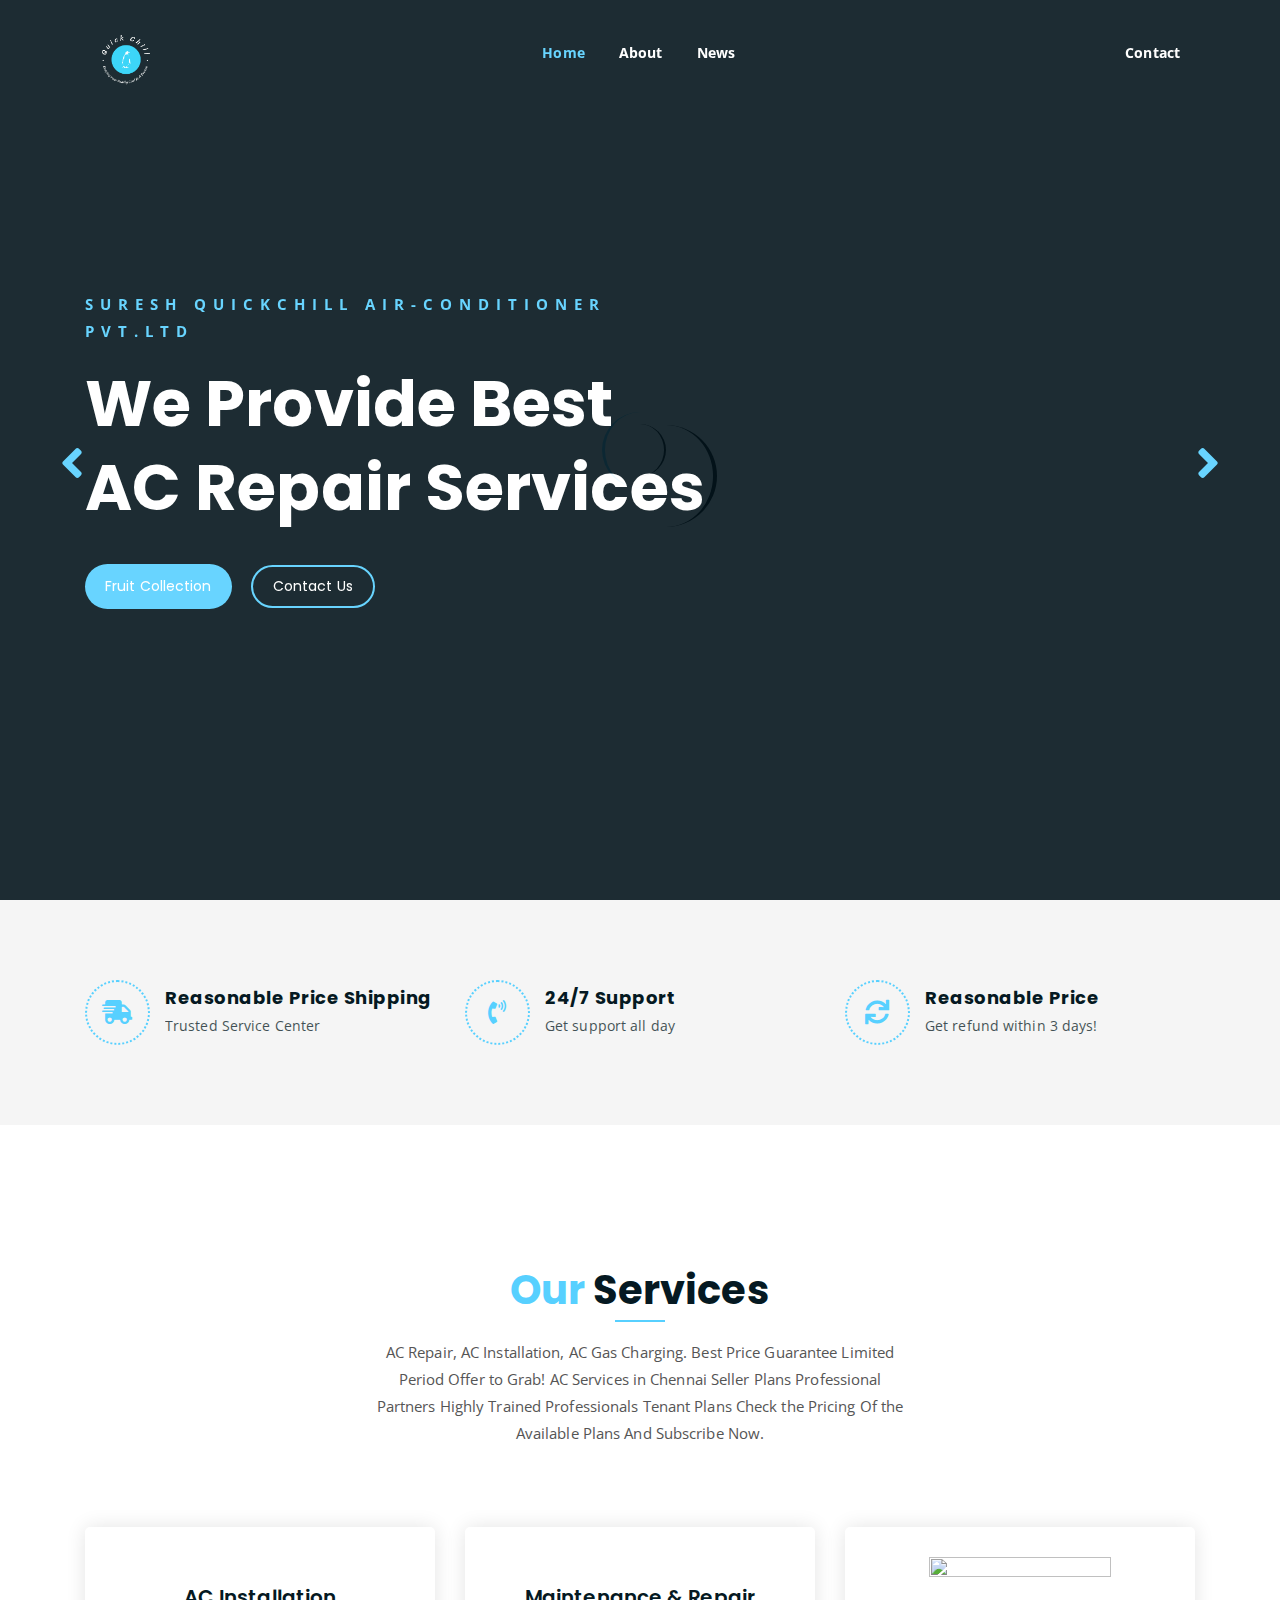
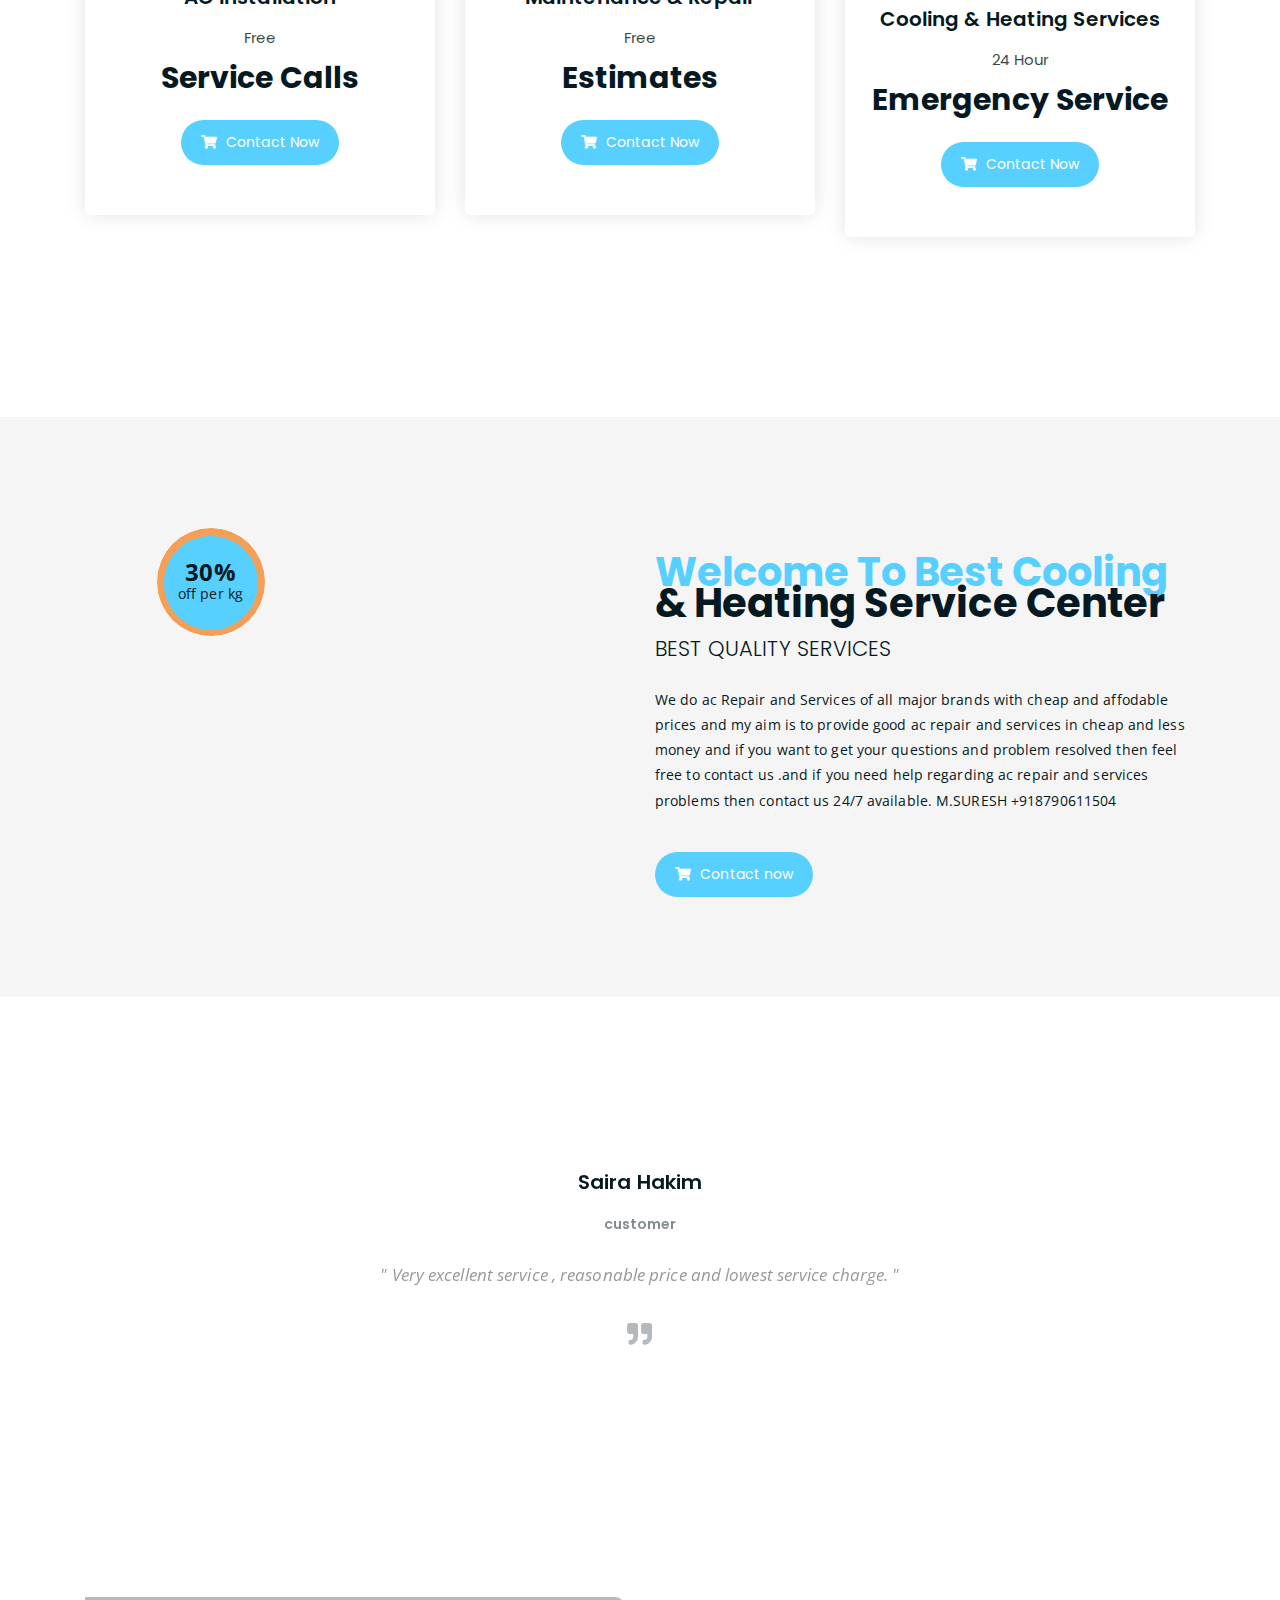
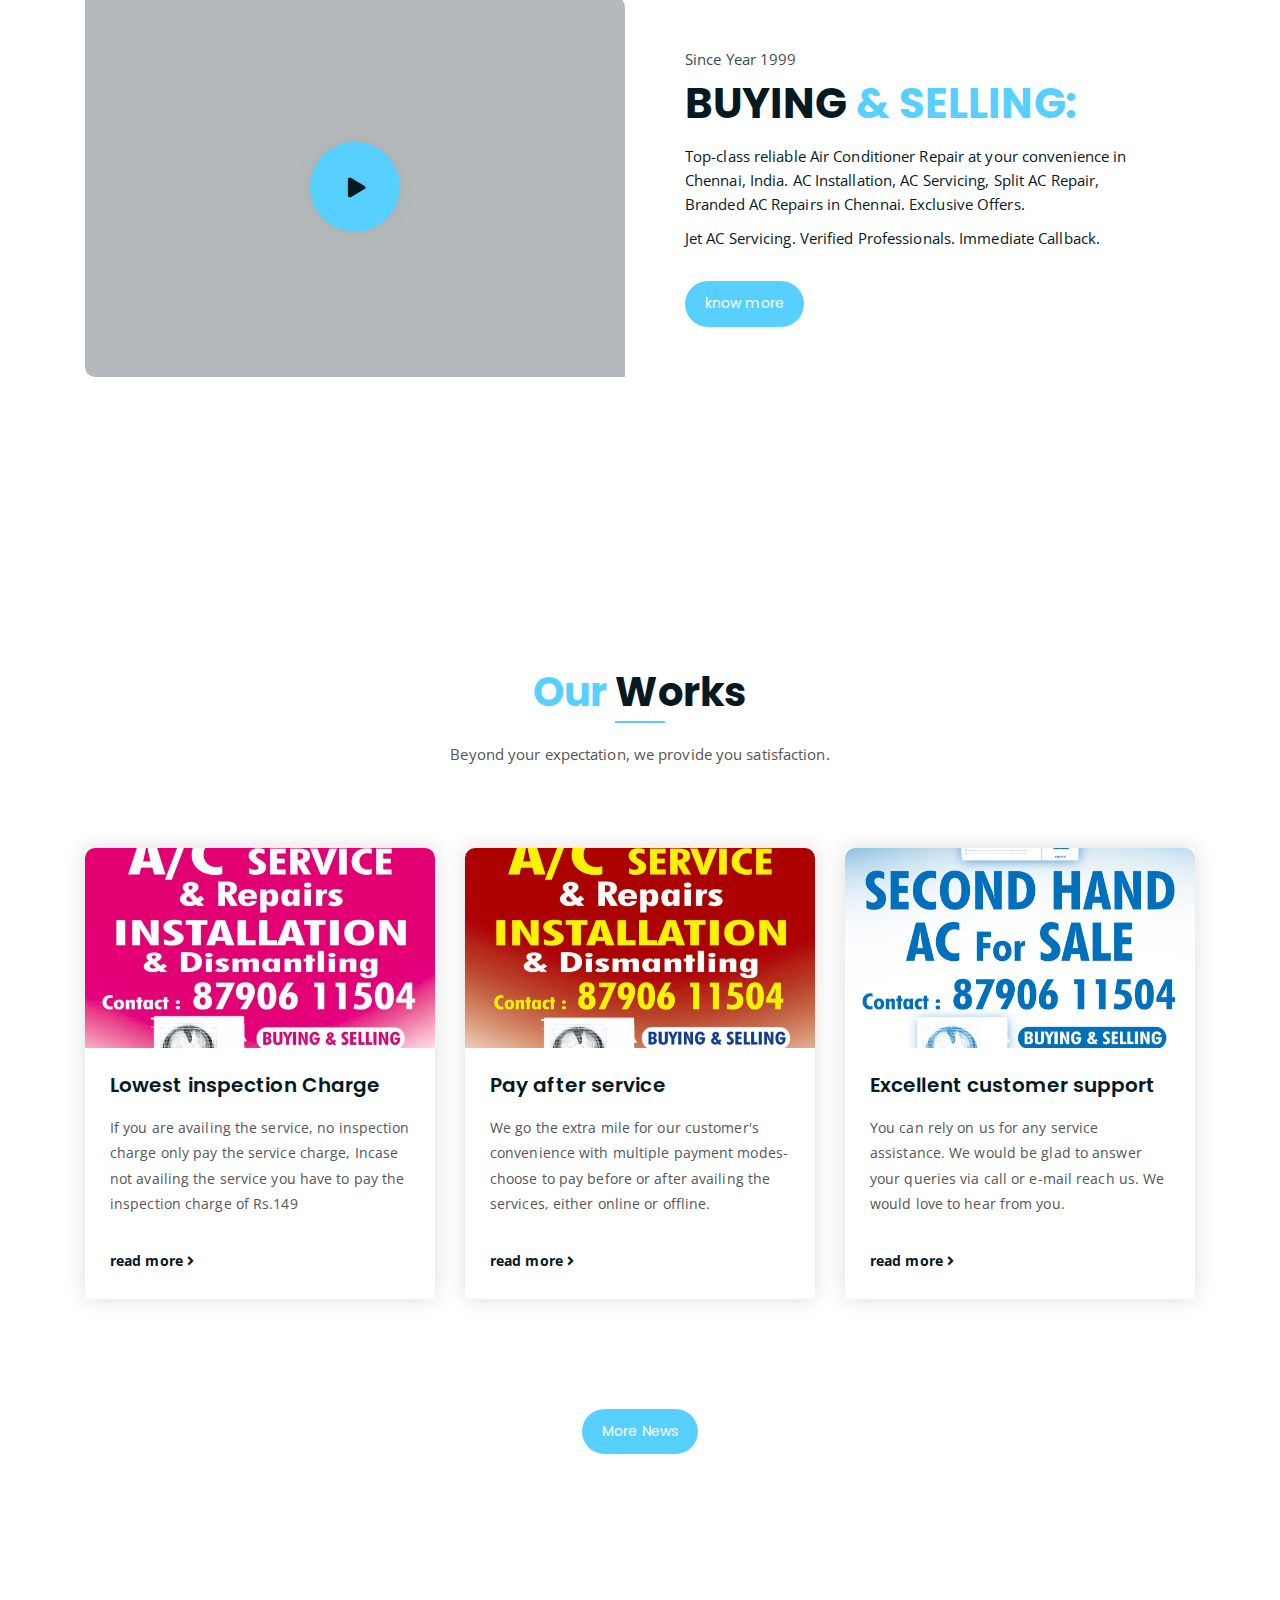
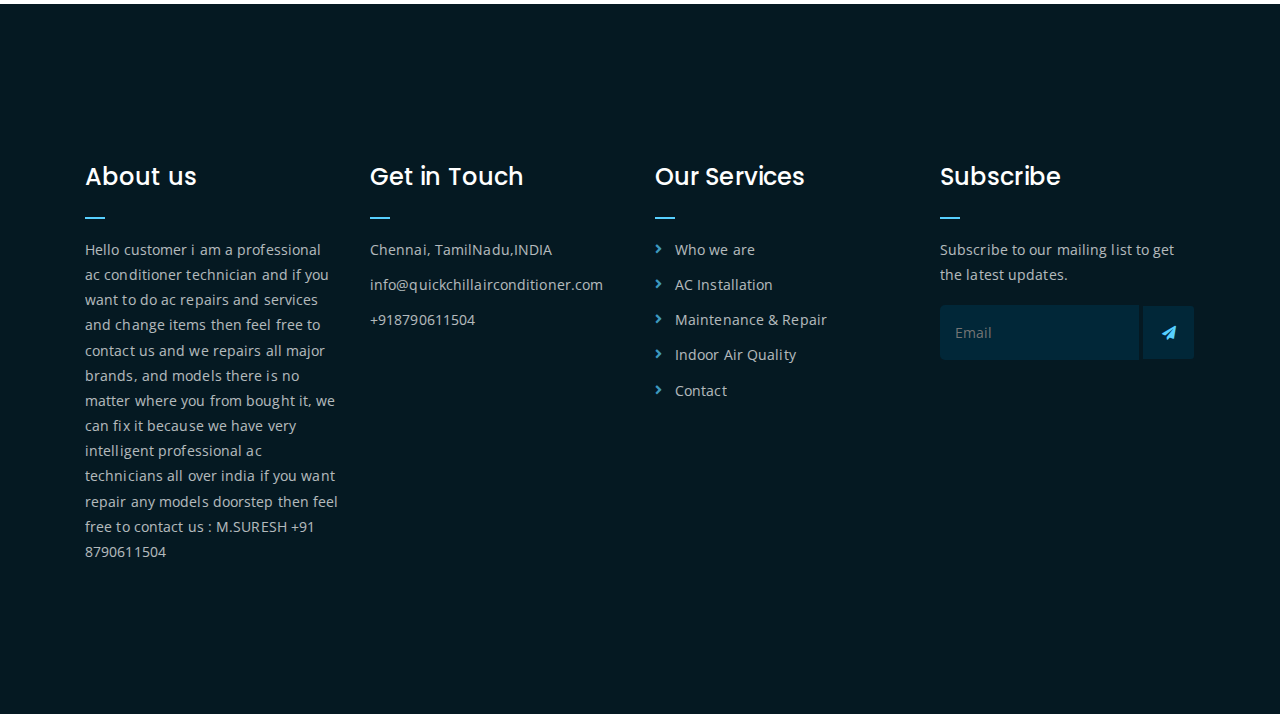
==== commit ec38ac8e: "index_2 name changed" ====
--- a/index.html
+++ b/index.html
@@ -7,10 +7,10 @@
 	<meta name="description" content="Responsive Bootstrap4 Shop Template, Created by Imran Hossain from https://imransdesign.com/">
 
 	<!-- title -->
-	<title>Fruitkha</title>
+	<title>QuickChill - HomePage</title>
 
 	<!-- favicon -->
-	<link rel="shortcut icon" type="image/png" href="assets/img/favicon.png">
+	<link rel="shortcut icon" type="image/png" href="assets/img/logo.png">
 	<!-- google font -->
 	<link href="https://fonts.googleapis.com/css?family=Open+Sans:300,400,700" rel="stylesheet">
 	<link href="https://fonts.googleapis.com/css?family=Poppins:400,700&display=swap" rel="stylesheet">
@@ -51,7 +51,7 @@
 						<!-- logo -->
 						<div class="site-logo">
 							<a href="index.html">
-								<img src="assets/img/logo.png" alt="">
+								<img src="assets/img/logo.png" style="width: 82px;" alt="">
 							</a>
 						</div>
 						<!-- logo -->
@@ -59,45 +59,10 @@
 						<!-- menu start -->
 						<nav class="main-menu">
 							<ul>
-								<li class="current-list-item"><a href="#">Home</a>
-									<ul class="sub-menu">
-										<li><a href="index.html">Static Home</a></li>
-										<li><a href="index_2.html">Slider Home</a></li>
-									</ul>
-								</li>
+								<li class="current-list-item"><a href="index.html">Home</a></li>
 								<li><a href="about.html">About</a></li>
-								<li><a href="#">Pages</a>
-									<ul class="sub-menu">
-										<li><a href="404.html">404 page</a></li>
-										<li><a href="about.html">About</a></li>
-										<li><a href="cart.html">Cart</a></li>
-										<li><a href="checkout.html">Check Out</a></li>
-										<li><a href="contact.html">Contact</a></li>
-										<li><a href="news.html">News</a></li>
-										<li><a href="shop.html">Shop</a></li>
-									</ul>
-								</li>
-								<li><a href="news.html">News</a>
-									<ul class="sub-menu">
-										<li><a href="news.html">News</a></li>
-										<li><a href="single-news.html">Single News</a></li>
-									</ul>
-								</li>
+								<li><a href="single-news.html">News</a></li>
 								<li><a href="contact.html">Contact</a></li>
-								<li><a href="shop.html">Shop</a>
-									<ul class="sub-menu">
-										<li><a href="shop.html">Shop</a></li>
-										<li><a href="checkout.html">Check Out</a></li>
-										<li><a href="single-product.html">Single Product</a></li>
-										<li><a href="cart.html">Cart</a></li>
-									</ul>
-								</li>
-								<li>
-									<div class="header-icons">
-										<a class="shopping-cart" href="cart.html"><i class="fas fa-shopping-cart"></i></a>
-										<a class="mobile-hide search-bar-icon" href="#"><i class="fas fa-search"></i></a>
-									</div>
-								</li>
 							</ul>
 						</nav>
 						<a class="mobile-show search-bar-icon" href="#"><i class="fas fa-search"></i></a>
@@ -129,26 +94,67 @@
 	</div>
 	<!-- end search area -->
 
-	<!-- hero area -->
-	<div class="hero-area hero-bg">
-		<div class="container">
-			<div class="row">
-				<div class="col-lg-9 offset-lg-2 text-center">
-					<div class="hero-text">
-						<div class="hero-text-tablecell">
-							<p class="subtitle">Fresh & Organic</p>
-							<h1>Delicious Seasonal Fruits</h1>
-							<div class="hero-btns">
-								<a href="shop.html" class="boxed-btn">Fruit Collection</a>
-								<a href="contact.html" class="bordered-btn">Contact Us</a>
-							</div>
-						</div>
-					</div>
-				</div>
-			</div>
-		</div>
-	</div>
-	<!-- end hero area -->
+	<!-- home page slider -->
+	<div class="homepage-slider">
+		<!-- single home slider -->
+		<div class="single-homepage-slider homepage-bg-1">
+			<div class="container">
+				<div class="row">
+					<div class="col-md-12 col-lg-7 offset-lg-1 offset-xl-0">
+						<div class="hero-text">
+							<div class="hero-text-tablecell">
+								<p class="subtitle">SURESH QUICKCHILL AIR-CONDITIONER PVT.LTD</p>
+								<h1>We Provide Best AC Repair Services</h1>
+								<div class="hero-btns">
+									<a href="shop.html" class="boxed-btn">Fruit Collection</a>
+									<a href="contact.html" class="bordered-btn">Contact Us</a>
+								</div>
+							</div>
+						</div>
+					</div>
+				</div>
+			</div>
+		</div>
+		<!-- single home slider -->
+		<div class="single-homepage-slider homepage-bg-2">
+			<div class="container">
+				<div class="row">
+					<div class="col-lg-10 offset-lg-1 text-center">
+						<div class="hero-text">
+							<div class="hero-text-tablecell">
+								<p class="subtitle">FExpert Technician</p>
+								<h1>Quality Heating & Air Condition Services</h1>
+								<div class="hero-btns">
+									<a href="single-news.html" class="boxed-btn">Visit Shop</a>
+									<a href="contact.html" class="bordered-btn">Contact Us</a>
+								</div>
+							</div>
+						</div>
+					</div>
+				</div>
+			</div>
+		</div>
+		<!-- single home slider -->
+		<div class="single-homepage-slider homepage-bg-3">
+			<div class="container">
+				<div class="row">
+					<div class="col-lg-10 offset-lg-1 text-right">
+						<div class="hero-text">
+							<div class="hero-text-tablecell">
+								<p class="subtitle">contact us 24/7 available</p>
+								<h1> M.SURESH +918790611504</h1>
+								<div class="hero-btns">
+									<a href="single-news.html" class="boxed-btn">Visit Shop</a>
+									<a href="contact.html" class="bordered-btn">Contact Us</a>
+								</div>
+							</div>
+						</div>
+					</div>
+				</div>
+			</div>
+		</div>
+	</div>
+	<!-- end home page slider -->
 
 	<!-- features list section -->
 	<div class="list-section pt-80 pb-80">
@@ -161,8 +167,8 @@
 							<i class="fas fa-shipping-fast"></i>
 						</div>
 						<div class="content">
-							<h3>Free Shipping</h3>
-							<p>When order over $75</p>
+							<h3>Reasonable Price Shipping</h3>
+							<p>Trusted Service Center</p>
 						</div>
 					</div>
 				</div>
@@ -183,7 +189,7 @@
 							<i class="fas fa-sync"></i>
 						</div>
 						<div class="content">
-							<h3>Refund</h3>
+							<h3>Reasonable Price</h3>
 							<p>Get refund within 3 days!</p>
 						</div>
 					</div>
@@ -200,8 +206,8 @@
 			<div class="row">
 				<div class="col-lg-8 offset-lg-2 text-center">
 					<div class="section-title">	
-						<h3><span class="orange-text">Our</span> Products</h3>
-						<p>Lorem ipsum dolor sit amet, consectetur adipisicing elit. Aliquid, fuga quas itaque eveniet beatae optio.</p>
+						<h3><span class="orange-text">Our</span> Services</h3>
+						<p>AC Repair, AC Installation, AC Gas Charging. Best Price Guarantee Limited Period Offer to Grab! AC Services in Chennai Seller Plans Professional Partners Highly Trained Professionals Tenant Plans Check the Pricing Of the Available Plans And Subscribe Now.</p>
 					</div>
 				</div>
 			</div>
@@ -210,31 +216,31 @@
 				<div class="col-lg-4 col-md-6 text-center">
 					<div class="single-product-item">
 						<div class="product-image">
-							<a href="single-product.html"><img src="assets/img/products/product-img-1.jpg" alt=""></a>
-						</div>
-						<h3>Strawberry</h3>
-						<p class="product-price"><span>Per Kg</span> 85$ </p>
-						<a href="cart.html" class="cart-btn"><i class="fas fa-shopping-cart"></i> Add to Cart</a>
+							<a href="single-product.html"><img src="https://media.istockphoto.com/id/1404822596/photo/repairman-cleaning-and-fixing-indoors-ac-unit.jpg?s=612x612&w=0&k=20&c=PmxXzwQEcwVA5f-eRTiR8X6rP4EaPCJ9fOSob0xE3iQ=" alt=""></a>
+						</div>
+						<h3>AC Installation</h3>
+						<p class="product-price"><span>Free </span> Service Calls </p>
+						<a href="contact.html" class="cart-btn"><i class="fas fa-shopping-cart"></i> Contact Now</a>
 					</div>
 				</div>
 				<div class="col-lg-4 col-md-6 text-center">
 					<div class="single-product-item">
 						<div class="product-image">
-							<a href="single-product.html"><img src="assets/img/products/product-img-2.jpg" alt=""></a>
-						</div>
-						<h3>Berry</h3>
-						<p class="product-price"><span>Per Kg</span> 70$ </p>
-						<a href="cart.html" class="cart-btn"><i class="fas fa-shopping-cart"></i> Add to Cart</a>
+							<a href="single-product.html"><img src="https://swiftcare.pk/wp-content/uploads/2022/02/Top-10-Reasons-Why-Air-Conditioning-Service-is-Important-Featured.jpg" alt=""></a>
+						</div>
+						<h3>Maintenance & Repair</h3>
+						<p class="product-price"><span>Free</span>  Estimates</p>
+						<a href="contact.html" class="cart-btn"><i class="fas fa-shopping-cart"></i> Contact Now</a>
 					</div>
 				</div>
 				<div class="col-lg-4 col-md-6 offset-md-3 offset-lg-0 text-center">
 					<div class="single-product-item">
 						<div class="product-image">
-							<a href="single-product.html"><img src="assets/img/products/product-img-3.jpg" alt=""></a>
-						</div>
-						<h3>Lemon</h3>
-						<p class="product-price"><span>Per Kg</span> 35$ </p>
-						<a href="cart.html" class="cart-btn"><i class="fas fa-shopping-cart"></i> Add to Cart</a>
+							<a href="single-product.html"><img src="https://shaferhvac.com/wp-content/uploads/bb-plugin/cache/Commercial-HVAC-Maintenance-and-Repair-panorama.jpg" style="height: 93%;" alt=""></a>
+						</div>
+						<h3>Cooling & Heating Services</h3>
+						<p class="product-price"><span>  24 Hour </span> Emergency Service </p>
+						<a href="contact.html" class="cart-btn"><i class="fas fa-shopping-cart"></i> Contact Now</a>
 					</div>
 				</div>
 			</div>
@@ -256,17 +262,16 @@
                                 </span>
                             </div>
                         </div>
-                    	<img src="assets/img/a.jpg" alt="">
+                    	<img src="https://www.pngall.com/wp-content/uploads/2/Split-Air-Conditioner-PNG-Free-Download.png" alt="">
                     </div>
                 </div>
                 <!--Content Column-->
                 <div class="content-column col-lg-6">
-					<h3><span class="orange-text">Deal</span> of the month</h3>
-                    <h4>Hikan Strwaberry</h4>
-                    <div class="text">Quisquam minus maiores repudiandae nobis, minima saepe id, fugit ullam similique! Beatae, minima quisquam molestias facere ea. Perspiciatis unde omnis iste natus error sit voluptatem accusant</div>
+					<h3><span class="orange-text">Welcome To Best Cooling</span> & Heating Service Center</h3>
+                    <h4>Best Quality Services</h4>
+                    <div class="text">We do ac Repair and Services of all major brands with cheap and affodable prices and my aim is to provide good ac repair and services in cheap and less money and if you want to get your questions and problem resolved then feel free to contact us .and if you need help regarding ac repair and services problems then contact us 24/7 available. M.SURESH +918790611504</div>
                     <!--Countdown Timer-->
-                    <div class="time-counter"><div class="time-countdown clearfix" data-countdown="2020/2/01"><div class="counter-column"><div class="inner"><span class="count">00</span>Days</div></div> <div class="counter-column"><div class="inner"><span class="count">00</span>Hours</div></div>  <div class="counter-column"><div class="inner"><span class="count">00</span>Mins</div></div>  <div class="counter-column"><div class="inner"><span class="count">00</span>Secs</div></div></div></div>
-                	<a href="cart.html" class="cart-btn mt-3"><i class="fas fa-shopping-cart"></i> Add to Cart</a>
+                	<a href="contact.html" class="cart-btn mt-3"><i class="fas fa-shopping-cart"></i> Contact now</a>
                 </div>
             </div>
         </div>
@@ -284,9 +289,9 @@
 								<img src="assets/img/avaters/avatar1.png" alt="">
 							</div>
 							<div class="client-meta">
-								<h3>Saira Hakim <span>Local shop owner</span></h3>
+								<h3>Saira Hakim <span>customer</span></h3>
 								<p class="testimonial-body">
-									" Sed ut perspiciatis unde omnis iste natus error veritatis et  quasi architecto beatae vitae dict eaque ipsa quae ab illo inventore Sed ut perspiciatis unde omnis iste natus error sit voluptatem accusantium "
+									" Very excellent service , reasonable price and lowest service charge. "
 								</p>
 								<div class="last-icon">
 									<i class="fas fa-quote-right"></i>
@@ -298,9 +303,9 @@
 								<img src="assets/img/avaters/avatar2.png" alt="">
 							</div>
 							<div class="client-meta">
-								<h3>David Niph <span>Local shop owner</span></h3>
+								<h3>David Niph <span>customer</span></h3>
 								<p class="testimonial-body">
-									" Sed ut perspiciatis unde omnis iste natus error veritatis et  quasi architecto beatae vitae dict eaque ipsa quae ab illo inventore Sed ut perspiciatis unde omnis iste natus error sit voluptatem accusantium "
+									" With no doubt, I would definitely recommend this person (Thameem) to anyone. Did A/C periodic service and fixed broken Washing machine with one year warranty. Its not the warranty catches me; technician is very genuine, professional and down to the earth. Best wishes."
 								</p>
 								<div class="last-icon">
 									<i class="fas fa-quote-right"></i>
@@ -312,9 +317,10 @@
 								<img src="assets/img/avaters/avatar3.png" alt="">
 							</div>
 							<div class="client-meta">
-								<h3>Jacob Sikim <span>Local shop owner</span></h3>
+								<h3>Jacob Sikim <span>customer</span></h3>
 								<p class="testimonial-body">
-									" Sed ut perspiciatis unde omnis iste natus error veritatis et  quasi architecto beatae vitae dict eaque ipsa quae ab illo inventore Sed ut perspiciatis unde omnis iste natus error sit voluptatem accusantium "
+									" Druin motor 6 months warranty
+									Very nice servicing... Good "
 								</p>
 								<div class="last-icon">
 									<i class="fas fa-quote-right"></i>
@@ -334,15 +340,15 @@
 			<div class="row">
 				<div class="col-lg-6 col-md-12">
 					<div class="abt-bg">
-						<a href="https://www.youtube.com/watch?v=DBLlFWYcIGQ" class="video-play-btn popup-youtube"><i class="fas fa-play"></i></a>
+						<a href="https://youtu.be/JjG0-w-FupI" class="video-play-btn popup-youtube"><i class="fas fa-play"></i></a>
 					</div>
 				</div>
 				<div class="col-lg-6 col-md-12">
 					<div class="abt-text">
 						<p class="top-sub">Since Year 1999</p>
-						<h2>We are <span class="orange-text">Fruitkha</span></h2>
-						<p>Etiam vulputate ut augue vel sodales. In sollicitudin neque et massa porttitor vestibulum ac vel nisi. Vestibulum placerat eget dolor sit amet posuere. In ut dolor aliquet, aliquet sapien sed, interdum velit. Nam eu molestie lorem.</p>
-						<p>Lorem ipsum dolor sit amet, consectetur adipisicing elit. Sapiente facilis illo repellat veritatis minus, et labore minima mollitia qui ducimus.</p>
+						<h2>BUYING <span class="orange-text">& SELLING:</span></h2>
+						<p>Top-class reliable Air Conditioner Repair at your convenience in Chennai, India. AC Installation, AC Servicing, Split AC Repair, Branded AC Repairs in Chennai. Exclusive Offers. </p>
+						<p>Jet AC Servicing. Verified Professionals. Immediate Callback.</p>
 						<a href="about.html" class="boxed-btn mt-4">know more</a>
 					</div>
 				</div>
@@ -350,16 +356,7 @@
 		</div>
 	</div>
 	<!-- end advertisement section -->
-	
-	<!-- shop banner -->
-	<section class="shop-banner">
-    	<div class="container">
-        	<h3>December sale is on! <br> with big <span class="orange-text">Discount...</span></h3>
-            <div class="sale-percent"><span>Sale! <br> Upto</span>50% <span>off</span></div>
-            <a href="shop.html" class="cart-btn btn-lg">Shop Now</a>
-        </div>
-    </section>
-	<!-- end shop banner -->
+
 
 	<!-- latest news -->
 	<div class="latest-news pt-150 pb-150">
@@ -368,8 +365,8 @@
 			<div class="row">
 				<div class="col-lg-8 offset-lg-2 text-center">
 					<div class="section-title">	
-						<h3><span class="orange-text">Our</span> News</h3>
-						<p>Lorem ipsum dolor sit amet, consectetur adipisicing elit. Aliquid, fuga quas itaque eveniet beatae optio.</p>
+						<h3><span class="orange-text">Our</span> Works</h3>
+						<p>Beyond your expectation, we provide you satisfaction.</p>
 					</div>
 				</div>
 			</div>
@@ -379,12 +376,8 @@
 					<div class="single-latest-news">
 						<a href="single-news.html"><div class="latest-news-bg news-bg-1"></div></a>
 						<div class="news-text-box">
-							<h3><a href="single-news.html">You will vainly look for fruit on it in autumn.</a></h3>
-							<p class="blog-meta">
-								<span class="author"><i class="fas fa-user"></i> Admin</span>
-								<span class="date"><i class="fas fa-calendar"></i> 27 December, 2019</span>
-							</p>
-							<p class="excerpt">Vivamus lacus enim, pulvinar vel nulla sed, scelerisque rhoncus nisi. Praesent vitae mattis nunc, egestas viverra eros.</p>
+							<h3><a href="single-news.html">Lowest inspection Charge</a></h3>
+							<p class="excerpt">If you are availing the service, no inspection charge only pay the service charge, Incase not availing the service you have to pay the inspection charge of Rs.149</p>
 							<a href="single-news.html" class="read-more-btn">read more <i class="fas fa-angle-right"></i></a>
 						</div>
 					</div>
@@ -393,12 +386,8 @@
 					<div class="single-latest-news">
 						<a href="single-news.html"><div class="latest-news-bg news-bg-2"></div></a>
 						<div class="news-text-box">
-							<h3><a href="single-news.html">A man's worth has its season, like tomato.</a></h3>
-							<p class="blog-meta">
-								<span class="author"><i class="fas fa-user"></i> Admin</span>
-								<span class="date"><i class="fas fa-calendar"></i> 27 December, 2019</span>
-							</p>
-							<p class="excerpt">Vivamus lacus enim, pulvinar vel nulla sed, scelerisque rhoncus nisi. Praesent vitae mattis nunc, egestas viverra eros.</p>
+							<h3><a href="single-news.html">Pay after service</a></h3>
+							<p class="excerpt">We go the extra mile for our customer's convenience with multiple payment modes-choose to pay before or after availing the services, either online or offline.</p>
 							<a href="single-news.html" class="read-more-btn">read more <i class="fas fa-angle-right"></i></a>
 						</div>
 					</div>
@@ -407,12 +396,8 @@
 					<div class="single-latest-news">
 						<a href="single-news.html"><div class="latest-news-bg news-bg-3"></div></a>
 						<div class="news-text-box">
-							<h3><a href="single-news.html">Good thoughts bear good fresh juicy fruit.</a></h3>
-							<p class="blog-meta">
-								<span class="author"><i class="fas fa-user"></i> Admin</span>
-								<span class="date"><i class="fas fa-calendar"></i> 27 December, 2019</span>
-							</p>
-							<p class="excerpt">Vivamus lacus enim, pulvinar vel nulla sed, scelerisque rhoncus nisi. Praesent vitae mattis nunc, egestas viverra eros.</p>
+							<h3><a href="single-news.html">Excellent customer support</a></h3>
+							<p class="excerpt">You can rely on us for any service assistance. We would be glad to answer your queries via call or e-mail reach us. We would love to hear from you.</p>
 							<a href="single-news.html" class="read-more-btn">read more <i class="fas fa-angle-right"></i></a>
 						</div>
 					</div>
@@ -420,40 +405,12 @@
 			</div>
 			<div class="row">
 				<div class="col-lg-12 text-center">
-					<a href="news.html" class="boxed-btn">More News</a>
+					<a href="single-news.html" class="boxed-btn">More News</a>
 				</div>
 			</div>
 		</div>
 	</div>
 	<!-- end latest news -->
-
-	<!-- logo carousel -->
-	<div class="logo-carousel-section">
-		<div class="container">
-			<div class="row">
-				<div class="col-lg-12">
-					<div class="logo-carousel-inner">
-						<div class="single-logo-item">
-							<img src="assets/img/company-logos/1.png" alt="">
-						</div>
-						<div class="single-logo-item">
-							<img src="assets/img/company-logos/2.png" alt="">
-						</div>
-						<div class="single-logo-item">
-							<img src="assets/img/company-logos/3.png" alt="">
-						</div>
-						<div class="single-logo-item">
-							<img src="assets/img/company-logos/4.png" alt="">
-						</div>
-						<div class="single-logo-item">
-							<img src="assets/img/company-logos/5.png" alt="">
-						</div>
-					</div>
-				</div>
-			</div>
-		</div>
-	</div>
-	<!-- end logo carousel -->
 
 	<!-- footer -->
 	<div class="footer-area">
@@ -462,27 +419,27 @@
 				<div class="col-lg-3 col-md-6">
 					<div class="footer-box about-widget">
 						<h2 class="widget-title">About us</h2>
-						<p>Ut enim ad minim veniam perspiciatis unde omnis iste natus error sit voluptatem accusantium doloremque laudantium, totam rem aperiam, eaque ipsa quae.</p>
+						<p>Hello customer i am a professional ac conditioner technician and if you want to do ac repairs and services and change items then feel free to contact us and we repairs all major brands, and models there is no matter where you from bought it, we can fix it because we have very intelligent professional ac technicians all over india if you want repair any models doorstep then feel free to contact us : M.SURESH +91 8790611504</p>
 					</div>
 				</div>
 				<div class="col-lg-3 col-md-6">
 					<div class="footer-box get-in-touch">
 						<h2 class="widget-title">Get in Touch</h2>
 						<ul>
-							<li>34/8, East Hukupara, Gifirtok, Sadan.</li>
-							<li>support@fruitkha.com</li>
-							<li>+00 111 222 3333</li>
+							<li>Chennai, TamilNadu,INDIA</li>
+							<li>info@quickchillairconditioner.com</li>
+							<li>+918790611504</li>
 						</ul>
 					</div>
 				</div>
 				<div class="col-lg-3 col-md-6">
 					<div class="footer-box pages">
-						<h2 class="widget-title">Pages</h2>
+						<h2 class="widget-title">Our Services</h2>
 						<ul>
-							<li><a href="index.html">Home</a></li>
-							<li><a href="about.html">About</a></li>
-							<li><a href="services.html">Shop</a></li>
-							<li><a href="news.html">News</a></li>
+							<li><a href="index.html">Who we are</a></li>
+							<li><a href="about.html">AC Installation</a></li>
+							<li><a href="services.html">Maintenance & Repair</a></li>
+							<li><a href="news.html">Indoor Air Quality</a></li>
 							<li><a href="contact.html">Contact</a></li>
 						</ul>
 					</div>
@@ -500,32 +457,6 @@
 			</div>
 		</div>
 	</div>
-	<!-- end footer -->
-	
-	<!-- copyright -->
-	<div class="copyright">
-		<div class="container">
-			<div class="row">
-				<div class="col-lg-6 col-md-12">
-					<p>Copyrights &copy; 2019 - <a href="https://imransdesign.com/">Imran Hossain</a>,  All Rights Reserved.<br>
-						Distributed By - <a href="https://themewagon.com/">Themewagon</a>
-					</p>
-				</div>
-				<div class="col-lg-6 text-right col-md-12">
-					<div class="social-icons">
-						<ul>
-							<li><a href="#" target="_blank"><i class="fab fa-facebook-f"></i></a></li>
-							<li><a href="#" target="_blank"><i class="fab fa-twitter"></i></a></li>
-							<li><a href="#" target="_blank"><i class="fab fa-instagram"></i></a></li>
-							<li><a href="#" target="_blank"><i class="fab fa-linkedin"></i></a></li>
-							<li><a href="#" target="_blank"><i class="fab fa-dribbble"></i></a></li>
-						</ul>
-					</div>
-				</div>
-			</div>
-		</div>
-	</div>
-	<!-- end copyright -->
 	
 	<!-- jquery -->
 	<script src="assets/js/jquery-1.11.3.min.js"></script>
--- a/assets/css/main.css
+++ b/assets/css/main.css
@@ -1590,15 +1590,15 @@
 
 ----------------------------------------------------------------------------- */
 .news-bg-1 {
-  background-image: url(../img/latest-news/news-bg-1.jpg);
+  background-image: url(../img/Posters/pink.jpg);
 }
 
 .news-bg-2 {
-  background-image: url(../img/latest-news/news-bg-2.jpg);
+  background-image: url(../img/Posters/red.jpg);
 }
 
 .news-bg-3 {
-  background-image: url(../img/latest-news/news-bg-3.jpg);
+  background-image: url(../img/Posters/sec_hand.jpg);
 }
 
 .news-bg-4 {
@@ -1668,7 +1668,7 @@
 }
 
 .single-artcile-bg {
-  background-image: url(../img/latest-news/news-bg-3.jpg);
+  background-image: url("https://media.istockphoto.com/id/1265245511/vector/air-conditioning-repair-and-instalation-service-concept-repairman.jpg?s=612x612&w=0&k=20&c=-AqTcURvIY_ah1TqBWN7XNbhyXO8UaIMTUphhCMYYkE=");
   height: 450px;
 }
 
@@ -2066,7 +2066,7 @@
 }
 
 .abt-bg {
-  background-image: url(../img/abt.jpg);
+  background-image: url("https://img.freepik.com/free-vector/demand-analysts-shaking-hands-from-laptops-screens-planning-future-demand-demand-planning-demand-analytics-digital-sales-forecast-concept-illustration_335657-2098.jpg?w=2000");
   height: 100%;
   width: 100%;
   background-size: cover;
@@ -2158,7 +2158,7 @@
 }
 
 .feature-bg:after {
-  background-image: url(../img/feature-bg.jpg);
+  background-image: url("https://media.istockphoto.com/id/1183999763/vector/technician-repairing-split-air-conditioner-on-a-blue-wall-construction-building-industry-new.jpg?s=612x612&w=0&k=20&c=irefbrb4LjPDKel0bcTNkEKejiOLUfRv2qczkMveXr4=");
   position: absolute;
   right: 0;
   top: 0;
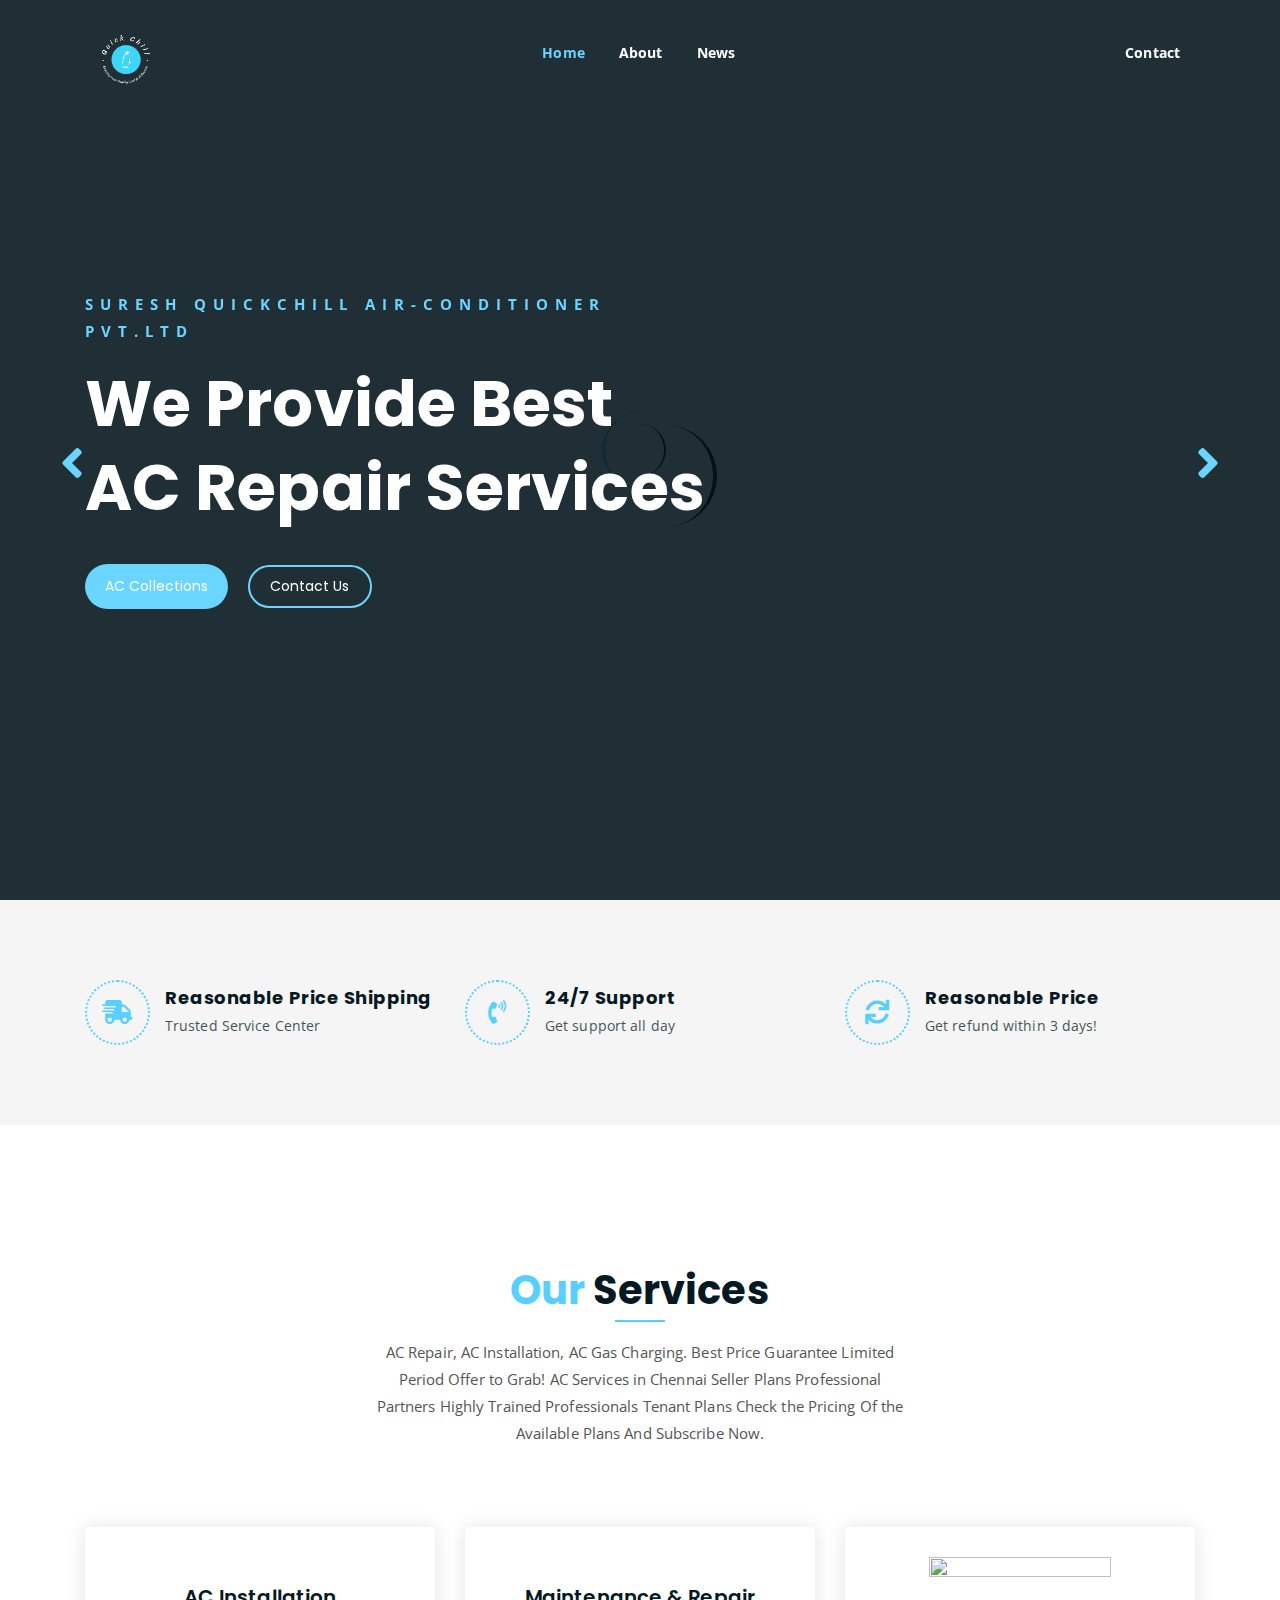
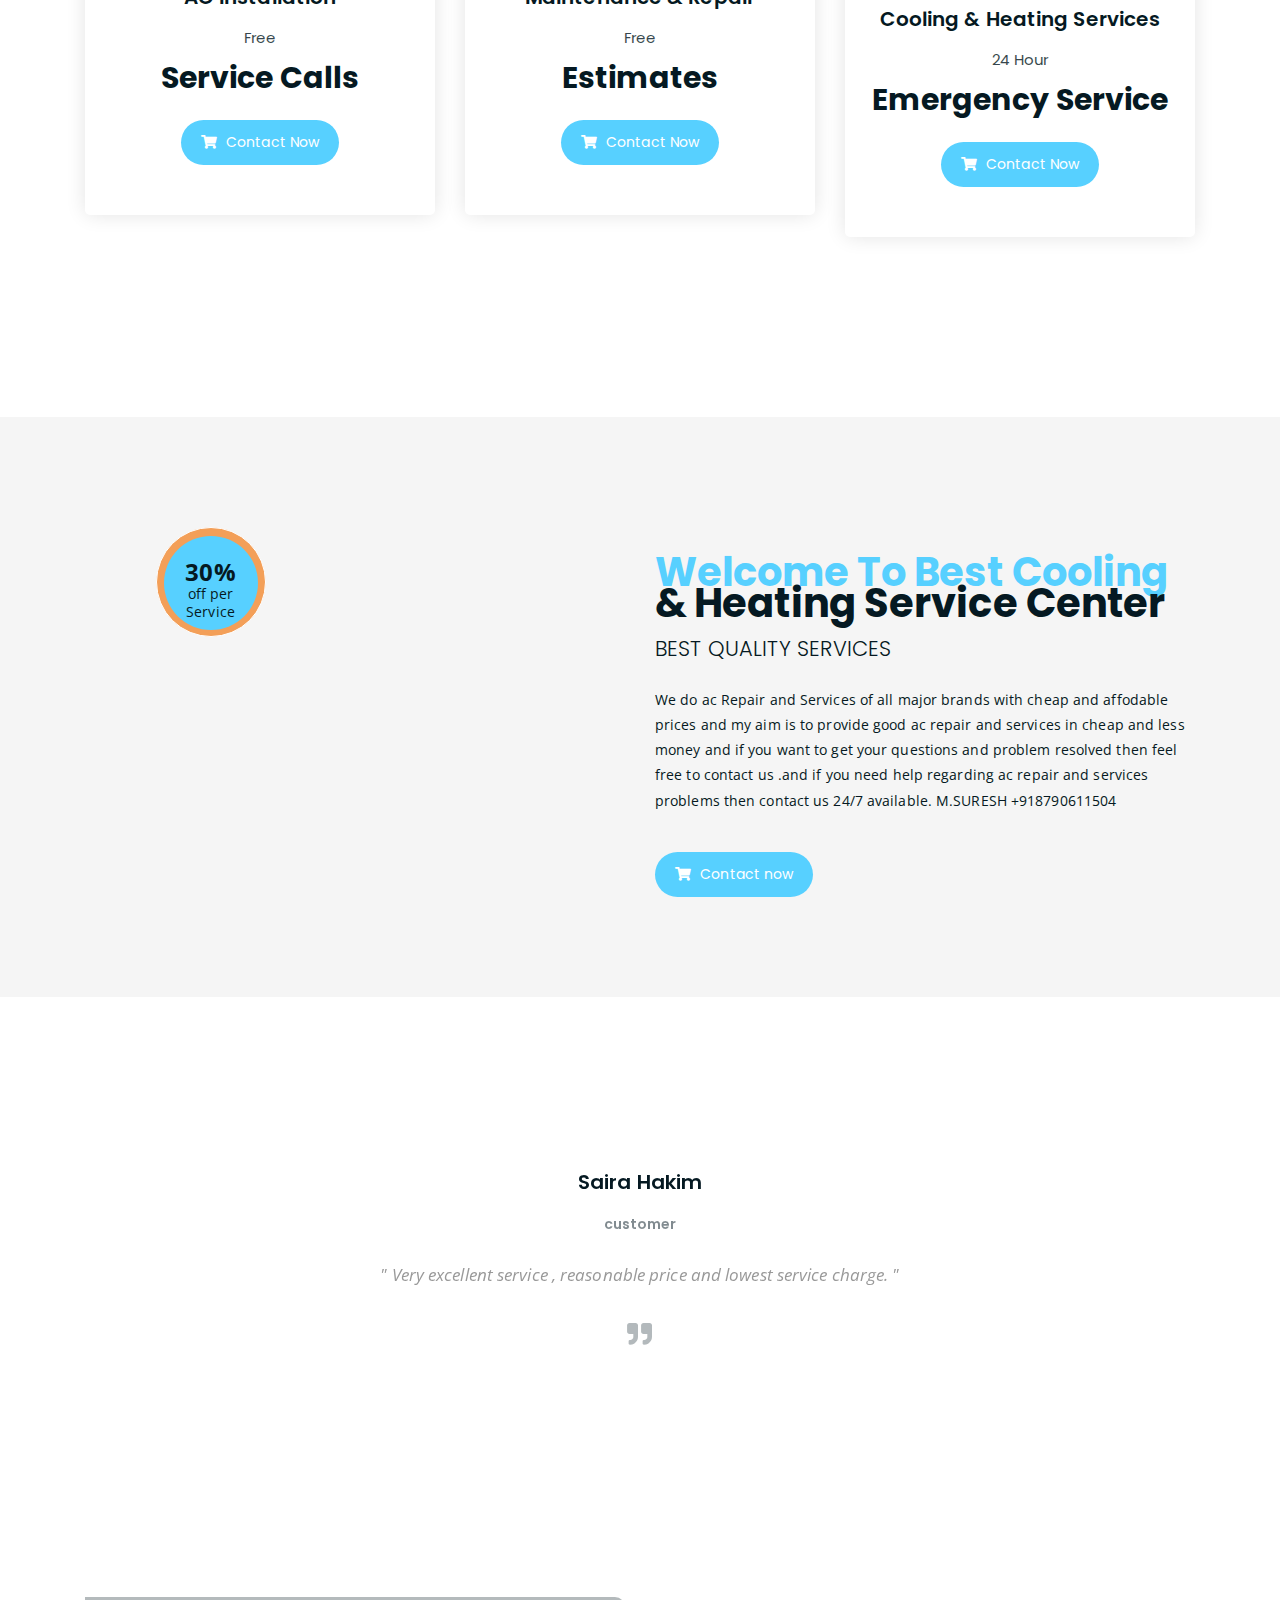
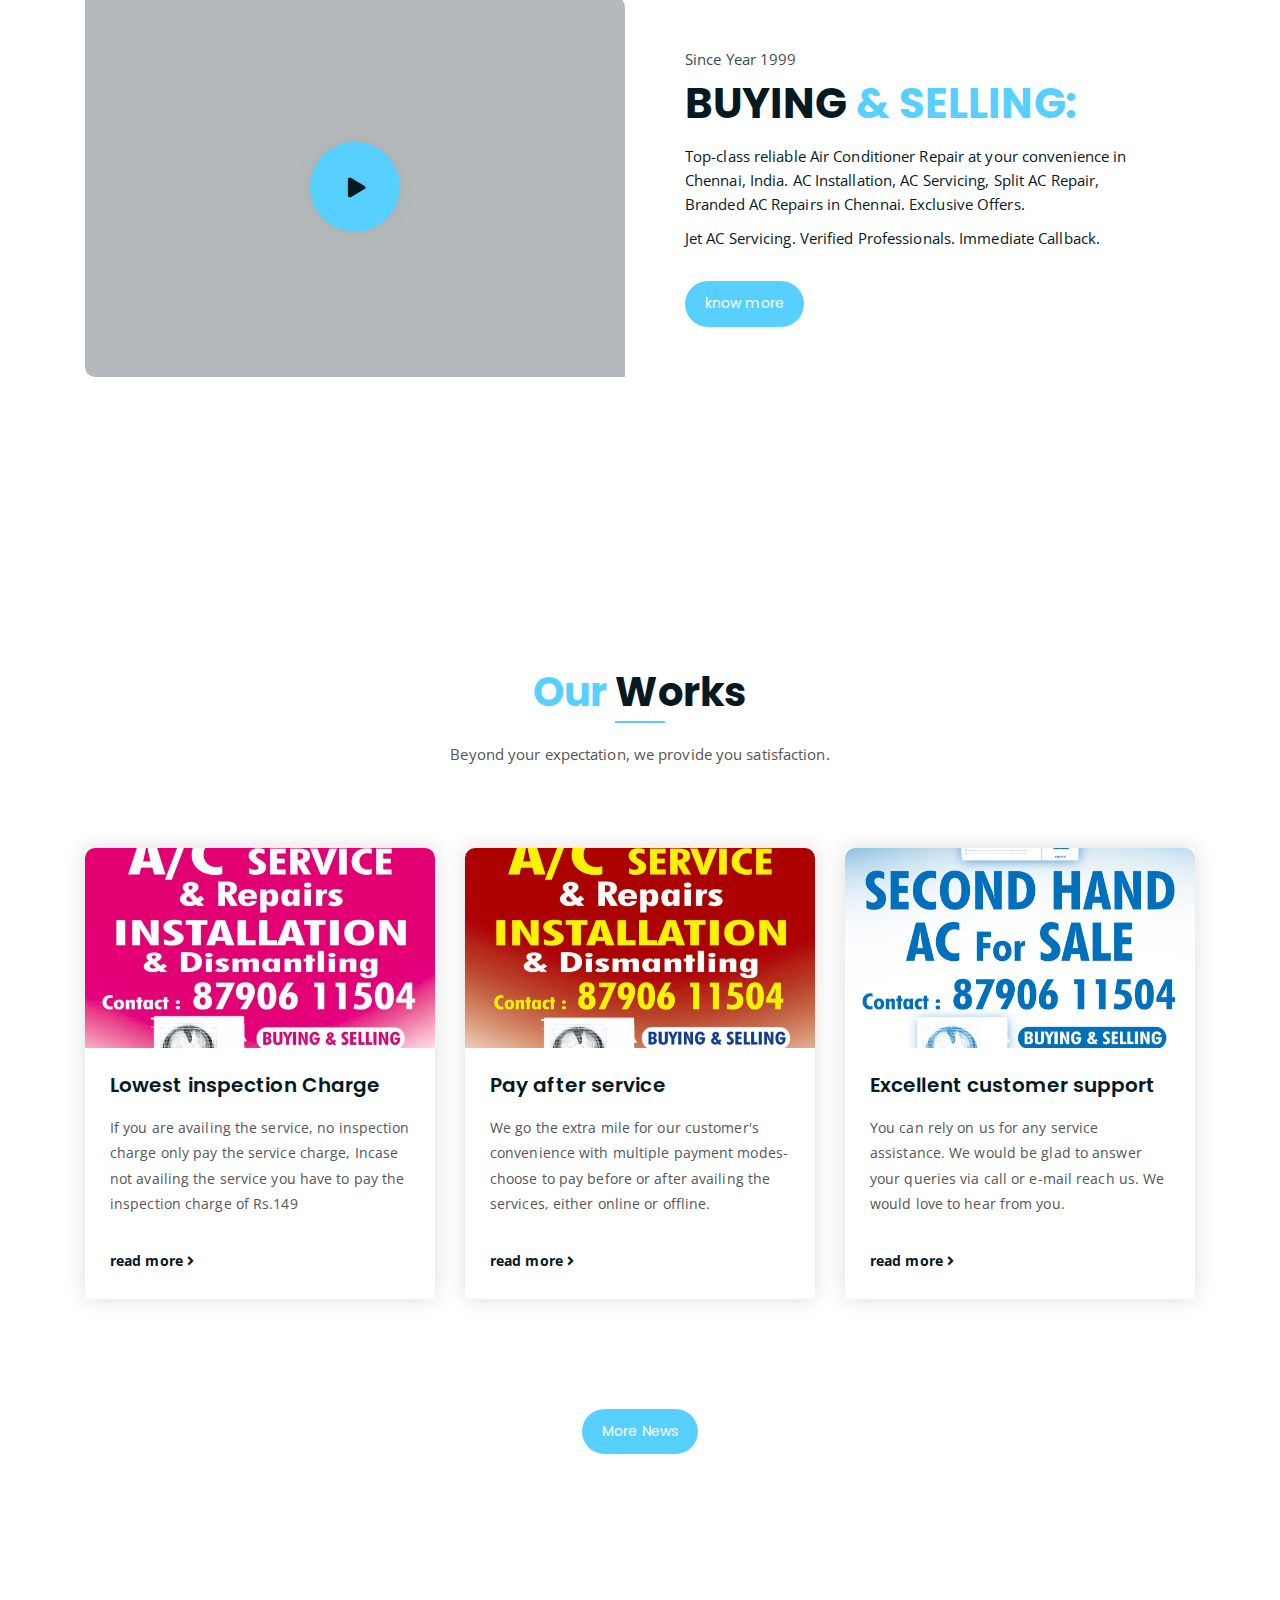
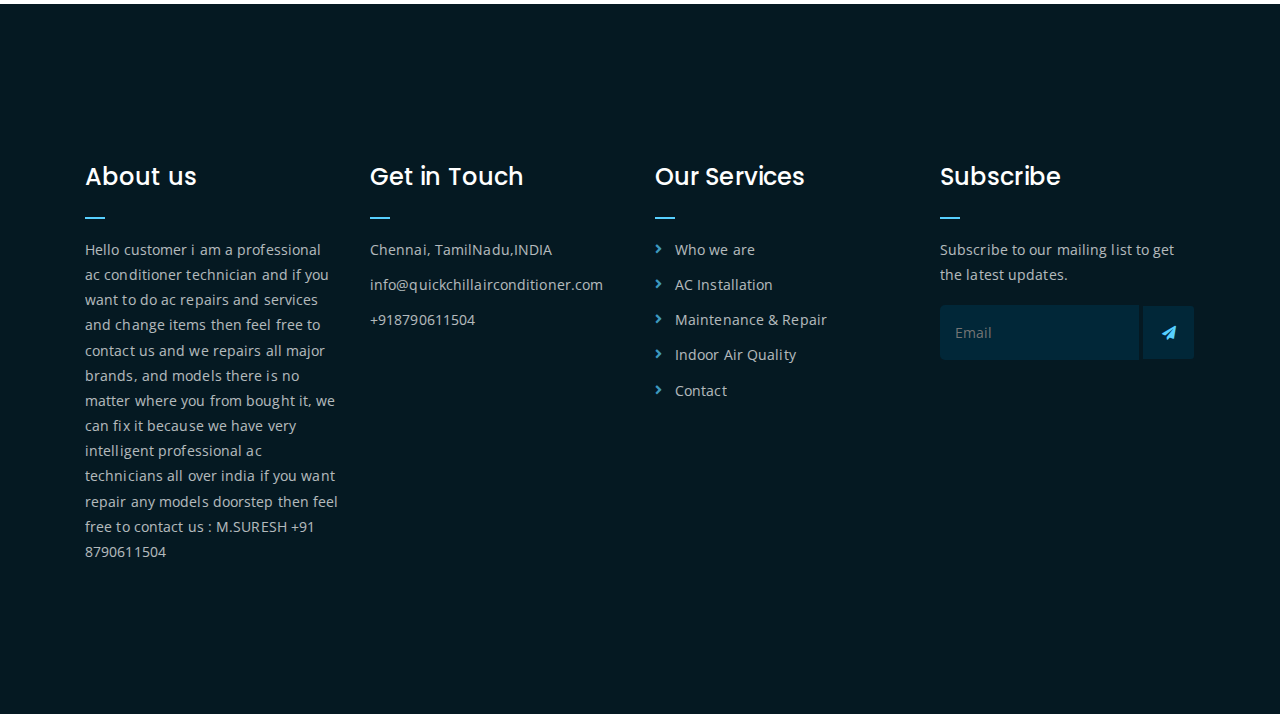
==== commit 128acf10: "small changes" ====
--- a/index.html
+++ b/index.html
@@ -106,7 +106,7 @@
 								<p class="subtitle">SURESH QUICKCHILL AIR-CONDITIONER PVT.LTD</p>
 								<h1>We Provide Best AC Repair Services</h1>
 								<div class="hero-btns">
-									<a href="shop.html" class="boxed-btn">Fruit Collection</a>
+									<a href="shop.html" class="boxed-btn">AC Collections</a>
 									<a href="contact.html" class="bordered-btn">Contact Us</a>
 								</div>
 							</div>
@@ -258,7 +258,7 @@
                     	<div class="price-box">
                         	<div class="inner-price">
                                 <span class="price">
-                                    <strong>30%</strong> <br> off per kg
+                                    <strong>30%</strong> <br> off per Service
                                 </span>
                             </div>
                         </div>
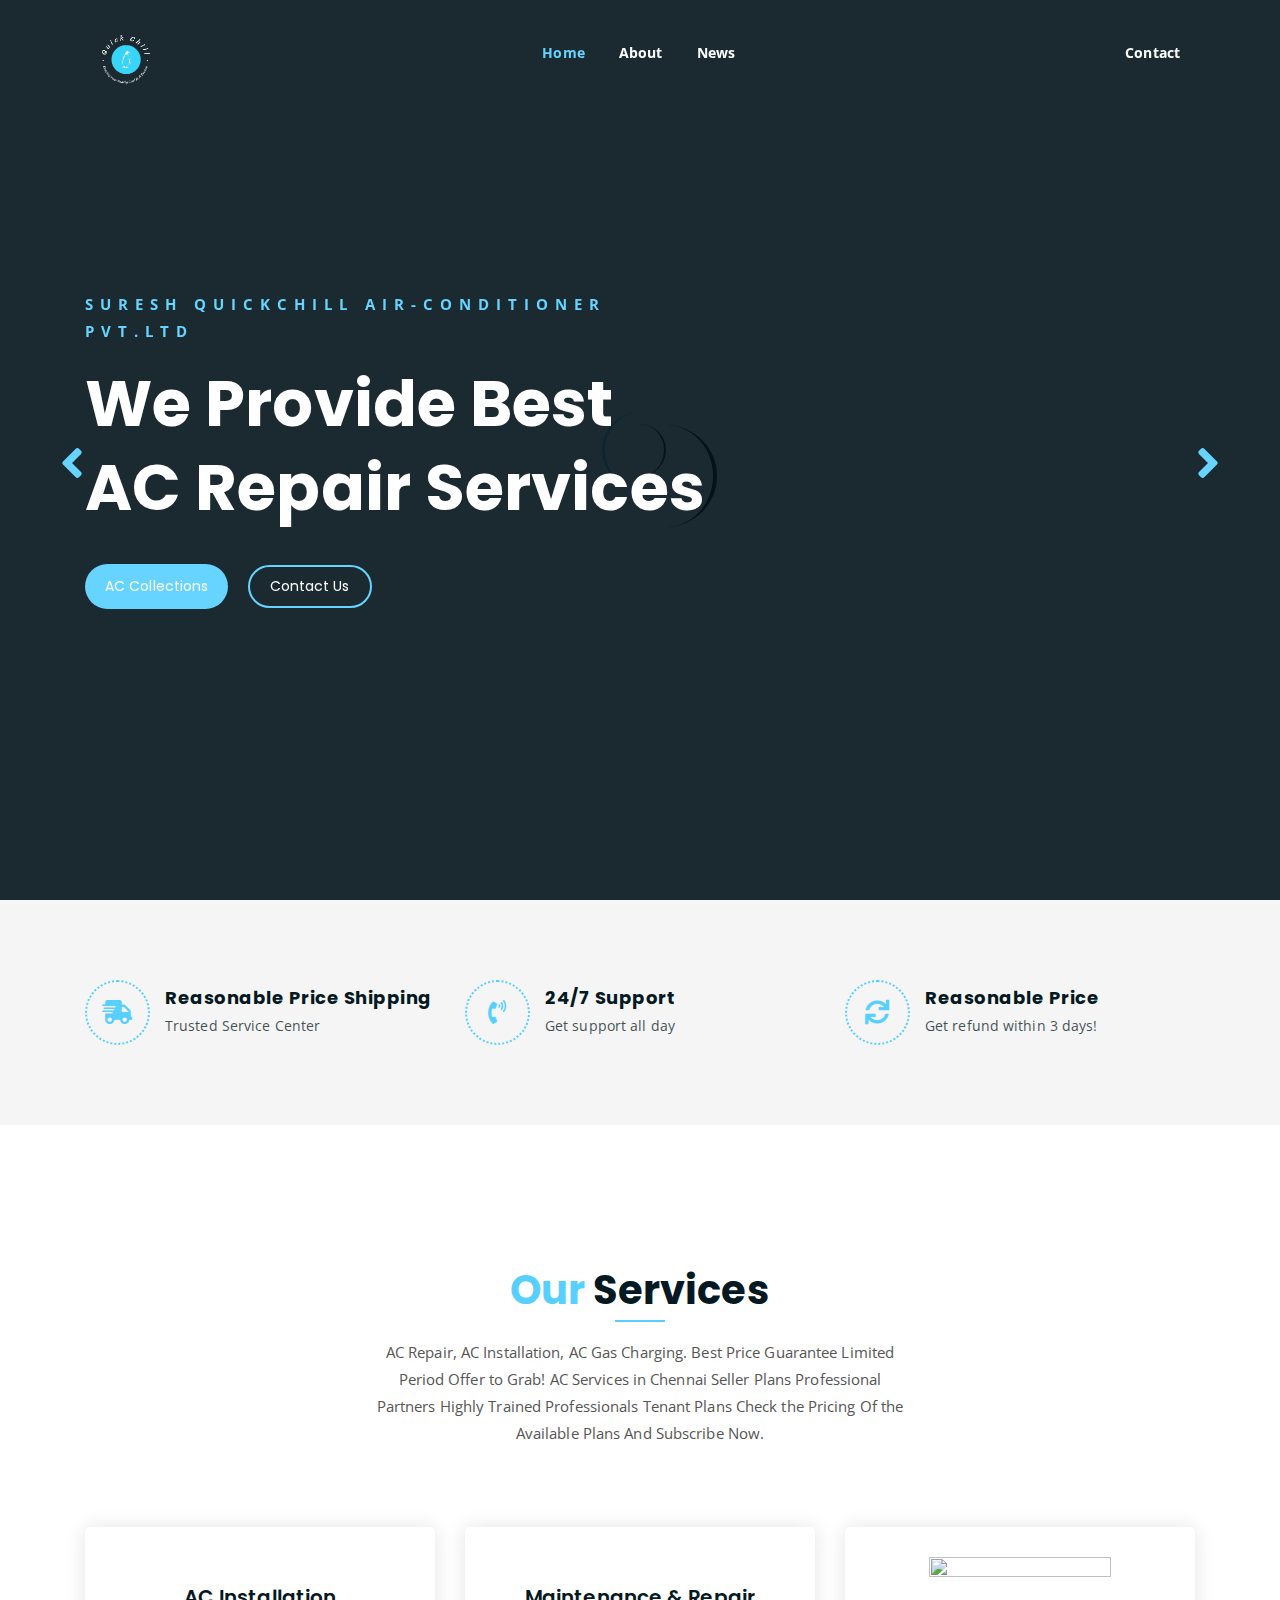
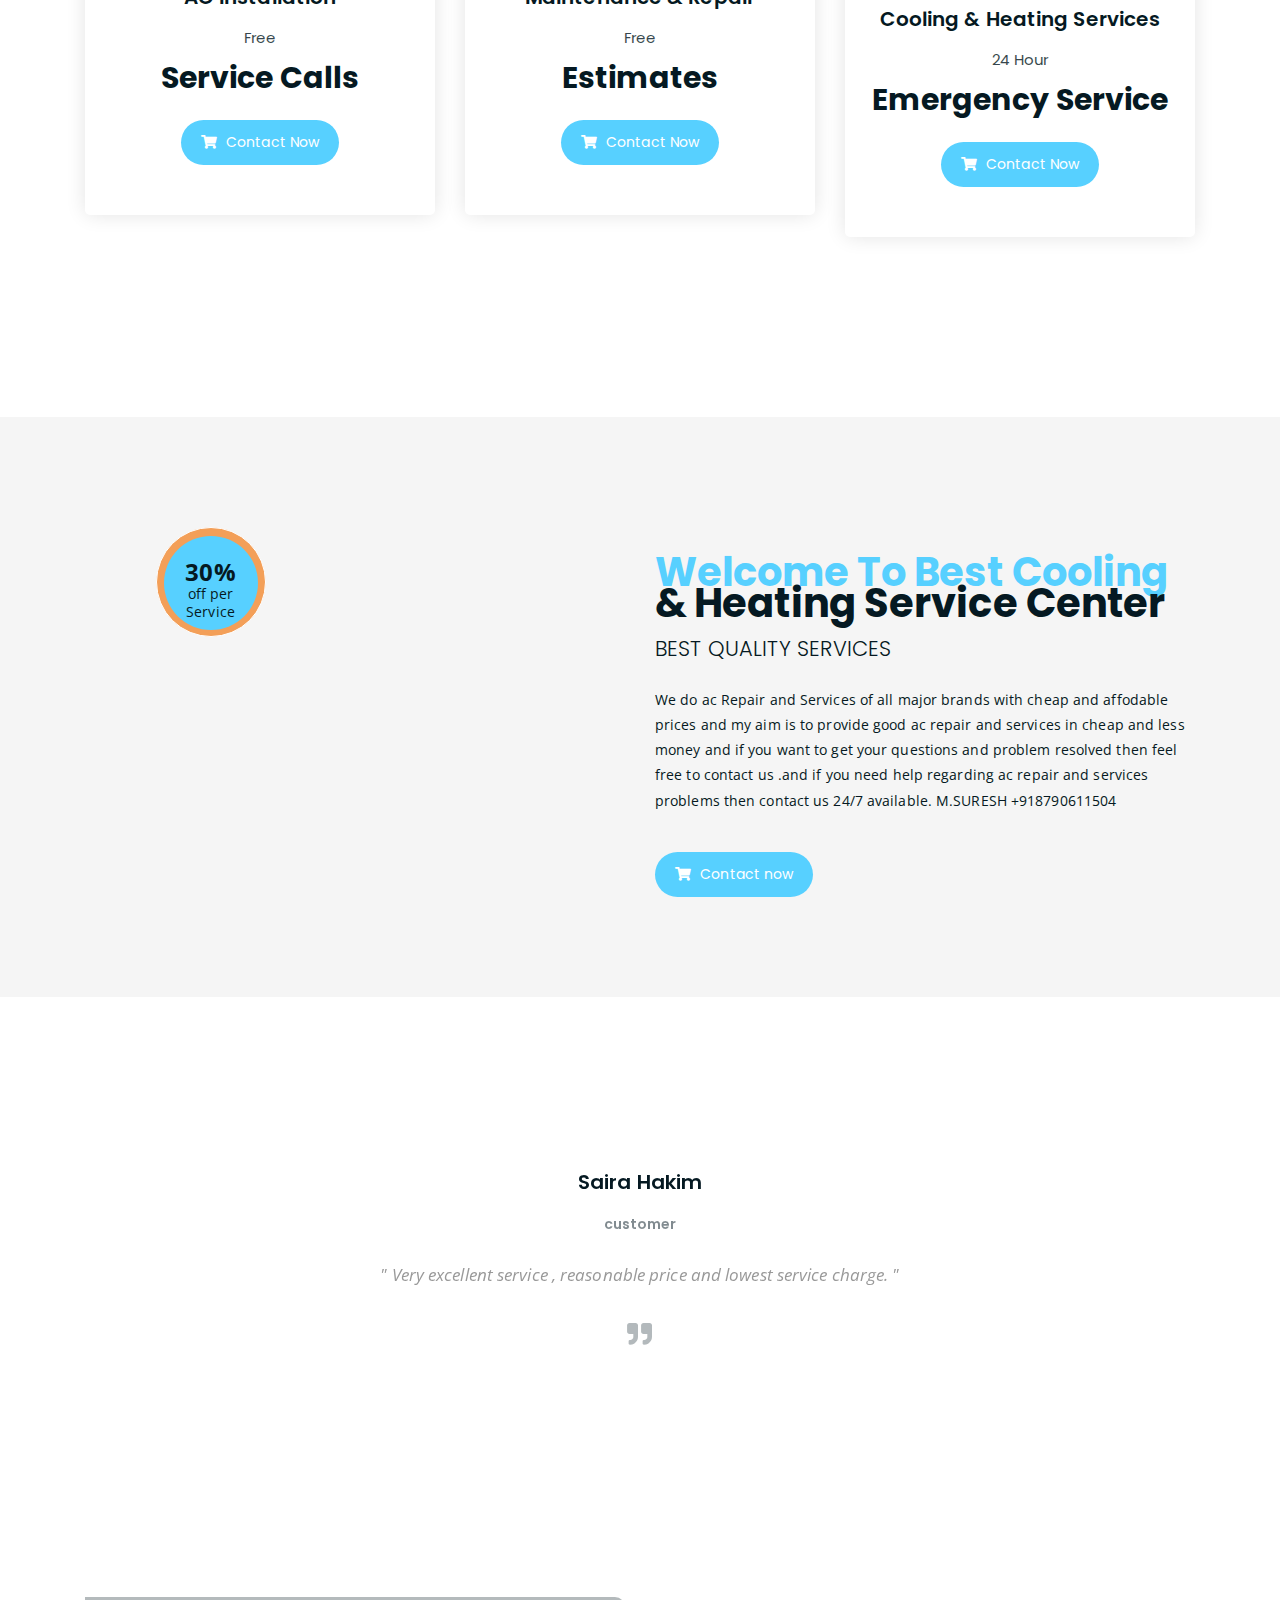
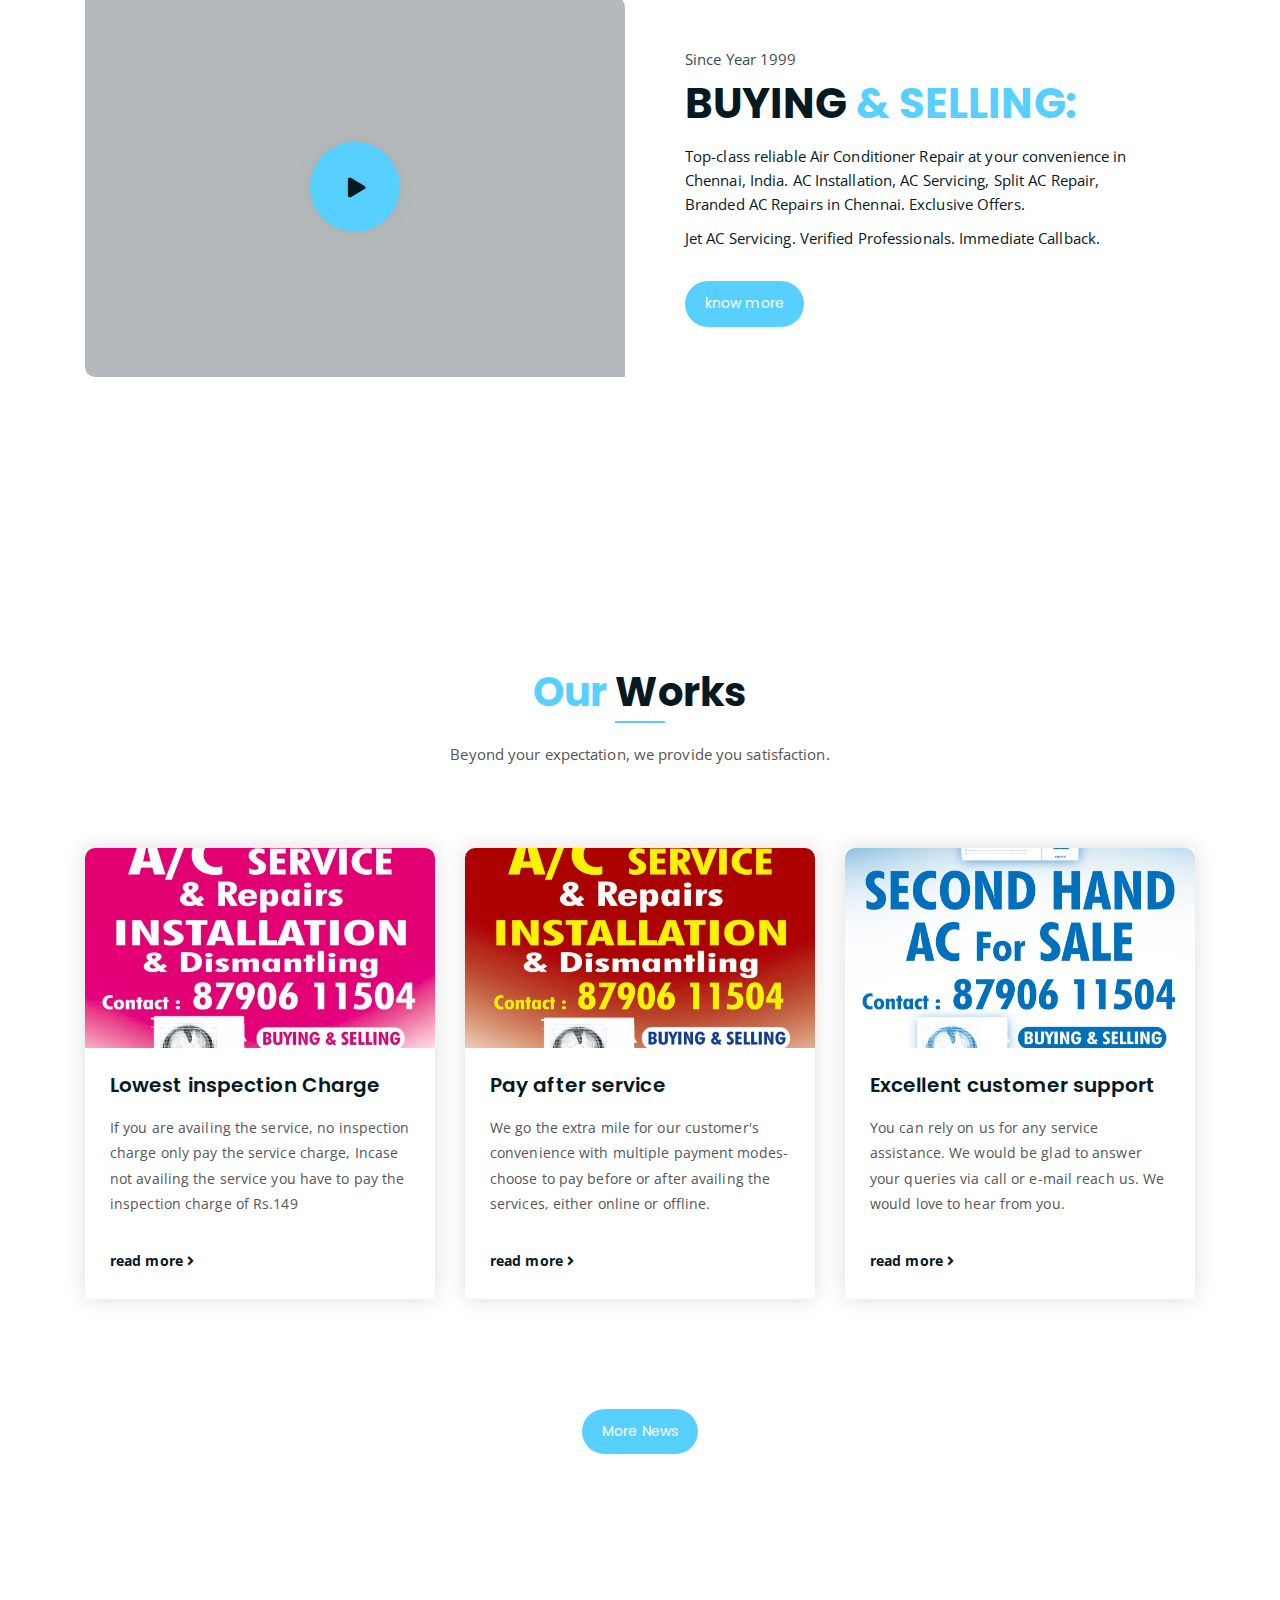
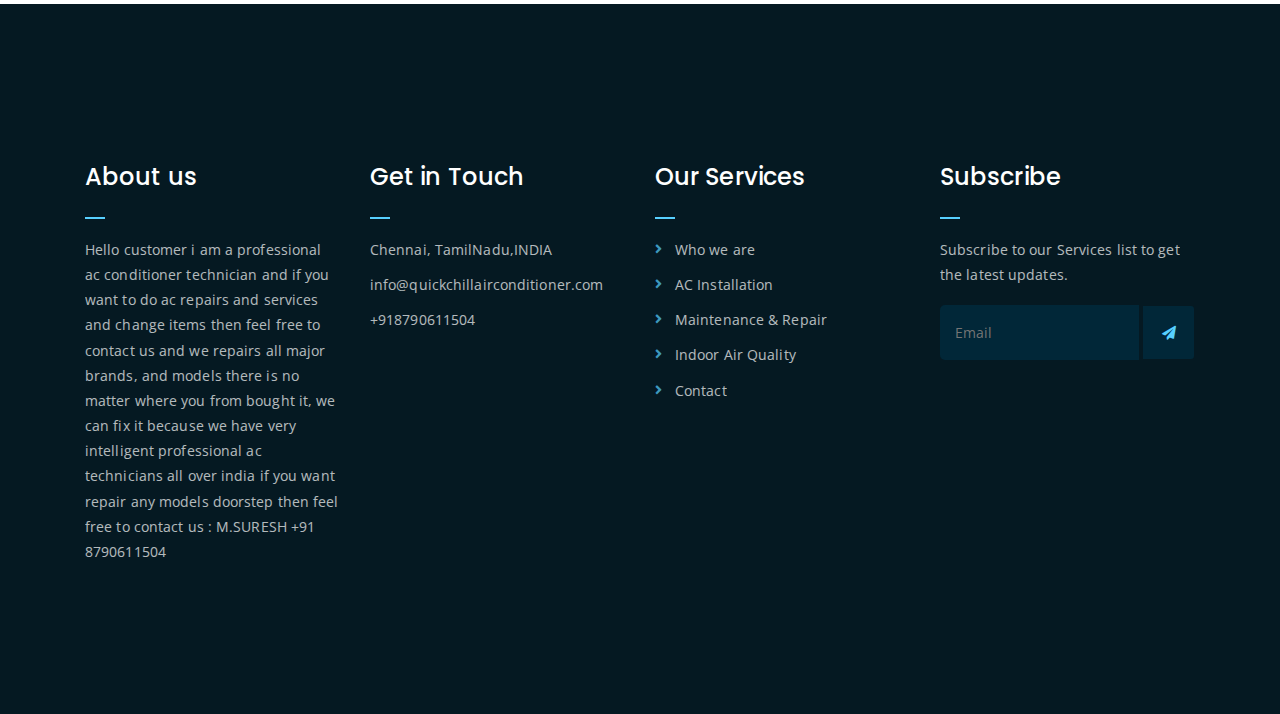
==== commit d41e587b: "corrections are updated" ====
--- a/index.html
+++ b/index.html
@@ -122,8 +122,8 @@
 					<div class="col-lg-10 offset-lg-1 text-center">
 						<div class="hero-text">
 							<div class="hero-text-tablecell">
-								<p class="subtitle">FExpert Technician</p>
-								<h1>Quality Heating & Air Condition Services</h1>
+								<p class="subtitle">Expert Technician</p>
+								<h1>Quality Cooling and Heating & Air Condition Services</h1>
 								<div class="hero-btns">
 									<a href="single-news.html" class="boxed-btn">Visit Shop</a>
 									<a href="contact.html" class="bordered-btn">Contact Us</a>
@@ -216,7 +216,7 @@
 				<div class="col-lg-4 col-md-6 text-center">
 					<div class="single-product-item">
 						<div class="product-image">
-							<a href="single-product.html"><img src="https://media.istockphoto.com/id/1404822596/photo/repairman-cleaning-and-fixing-indoors-ac-unit.jpg?s=612x612&w=0&k=20&c=PmxXzwQEcwVA5f-eRTiR8X6rP4EaPCJ9fOSob0xE3iQ=" alt=""></a>
+							<a href="single-product.html"><img src="https://encrypted-tbn0.gstatic.com/images?q=tbn:ANd9GcT7yxEhuXuV6tkgYj7LGGMvR9Dz2ULuIC9ELA&usqp=CAU" alt=""></a>
 						</div>
 						<h3>AC Installation</h3>
 						<p class="product-price"><span>Free </span> Service Calls </p>
@@ -447,7 +447,7 @@
 				<div class="col-lg-3 col-md-6">
 					<div class="footer-box subscribe">
 						<h2 class="widget-title">Subscribe</h2>
-						<p>Subscribe to our mailing list to get the latest updates.</p>
+						<p>Subscribe to our Services list to get the latest updates.</p>
 						<form action="index.html">
 							<input type="email" placeholder="Email">
 							<button type="submit"><i class="fas fa-paper-plane"></i></button>
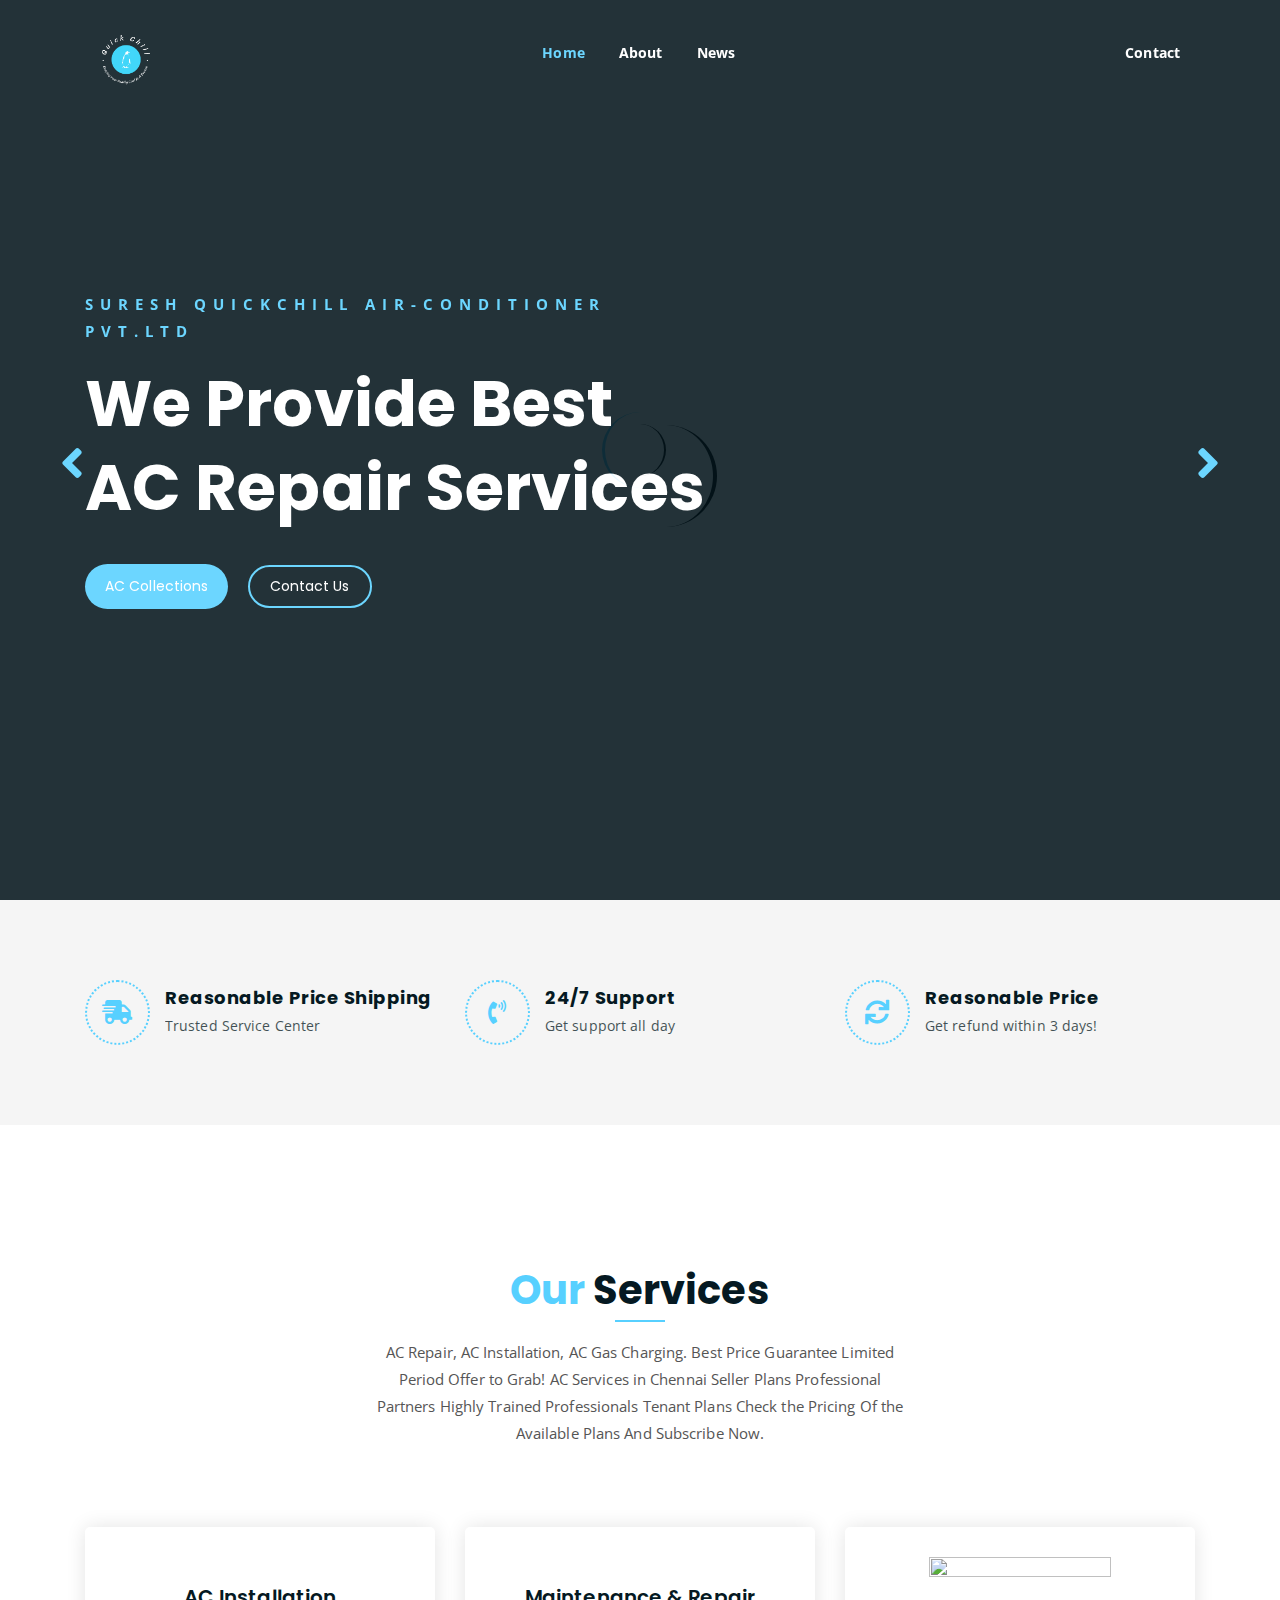
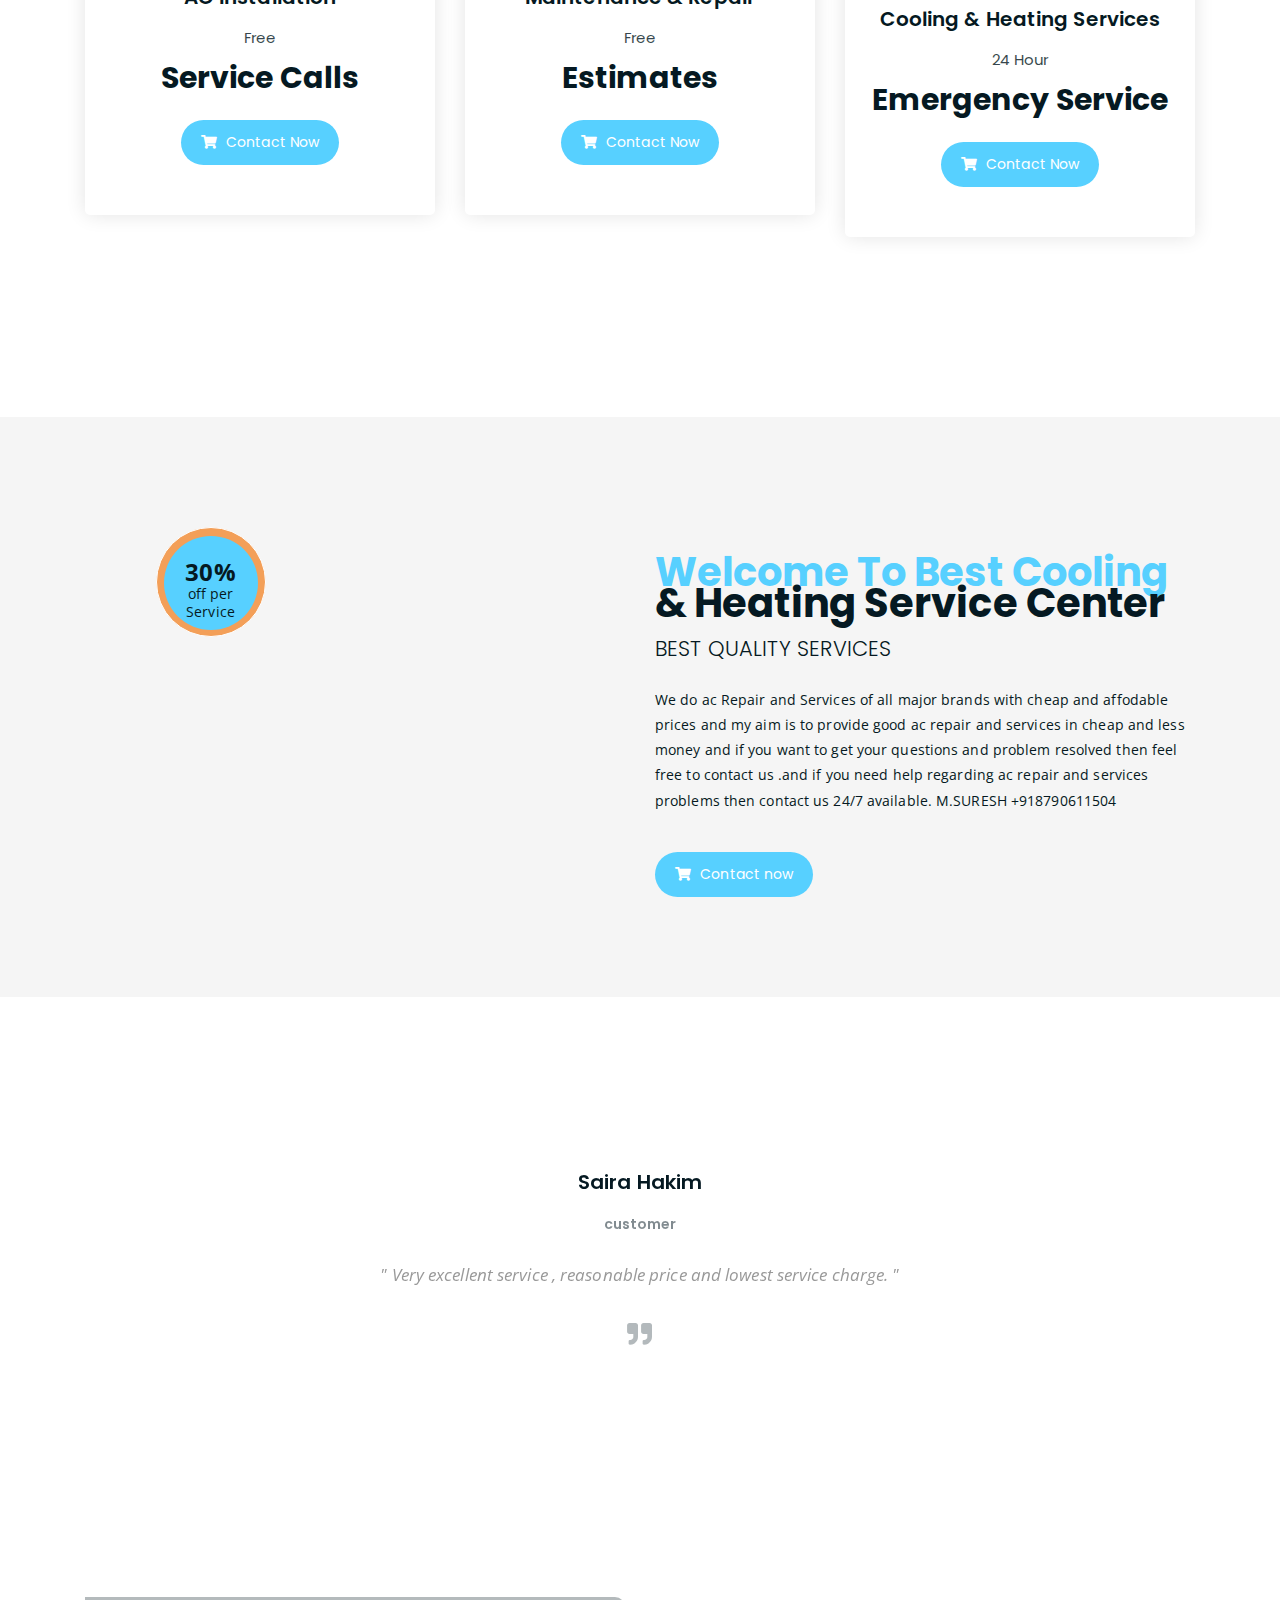
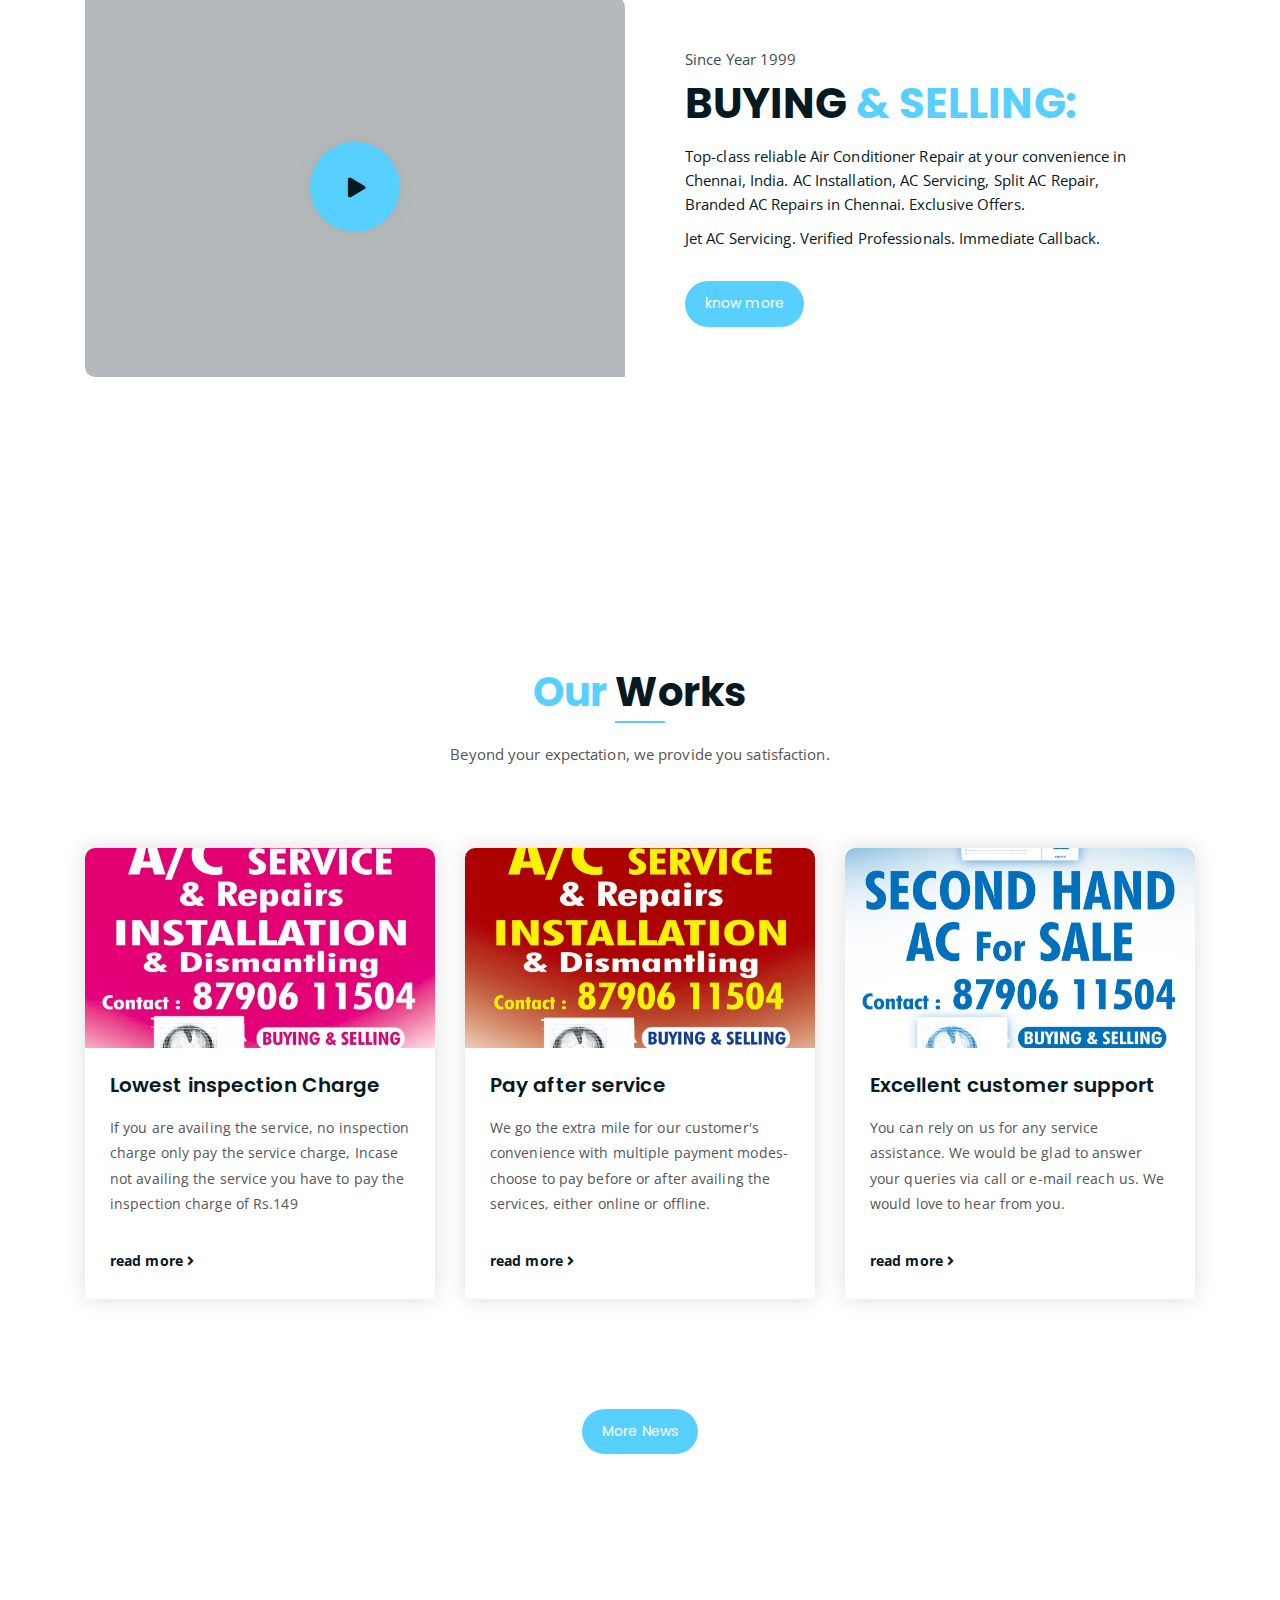
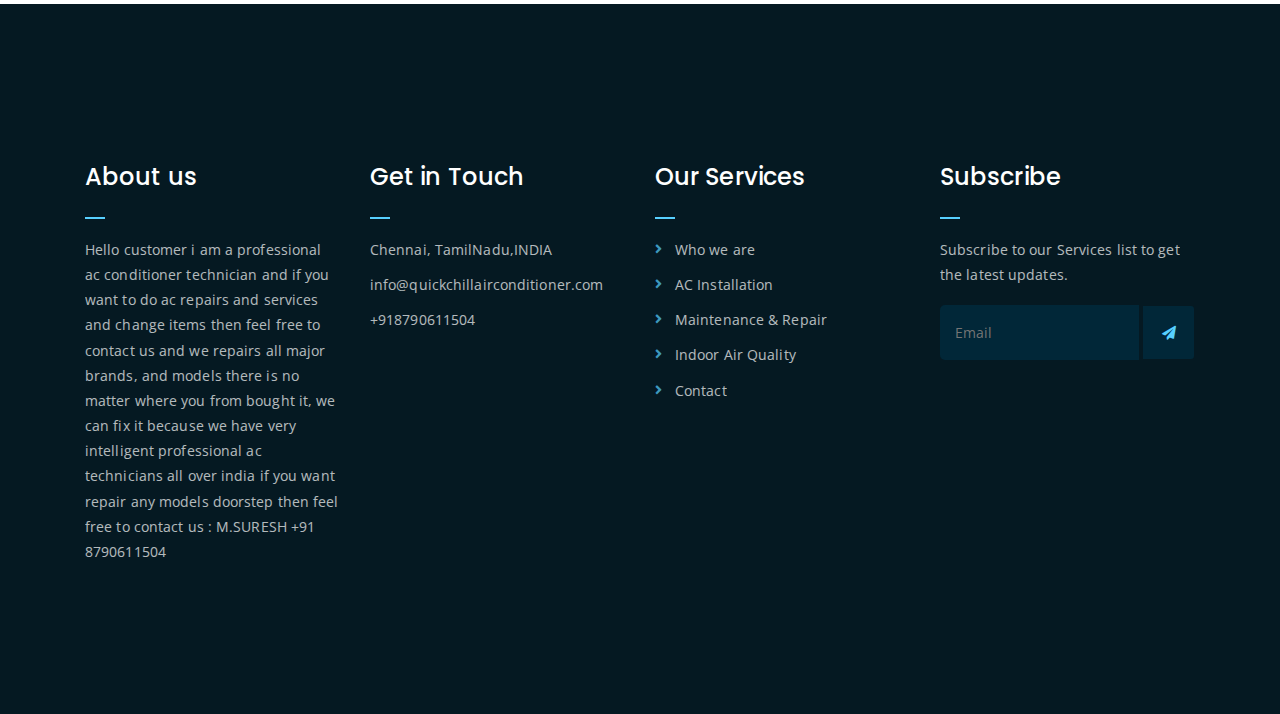
==== commit 05dff102: "image changed" ====
--- a/index.html
+++ b/index.html
@@ -236,7 +236,7 @@
 				<div class="col-lg-4 col-md-6 offset-md-3 offset-lg-0 text-center">
 					<div class="single-product-item">
 						<div class="product-image">
-							<a href="single-product.html"><img src="https://shaferhvac.com/wp-content/uploads/bb-plugin/cache/Commercial-HVAC-Maintenance-and-Repair-panorama.jpg" style="height: 93%;" alt=""></a>
+							<a href="single-product.html"><img src="https://content.jdmagicbox.com/comp/def_content/ac_repair_and_services/default-ac-repair-services-16.jpg" style="height: 93%;" alt=""></a>
 						</div>
 						<h3>Cooling & Heating Services</h3>
 						<p class="product-price"><span>  24 Hour </span> Emergency Service </p>
